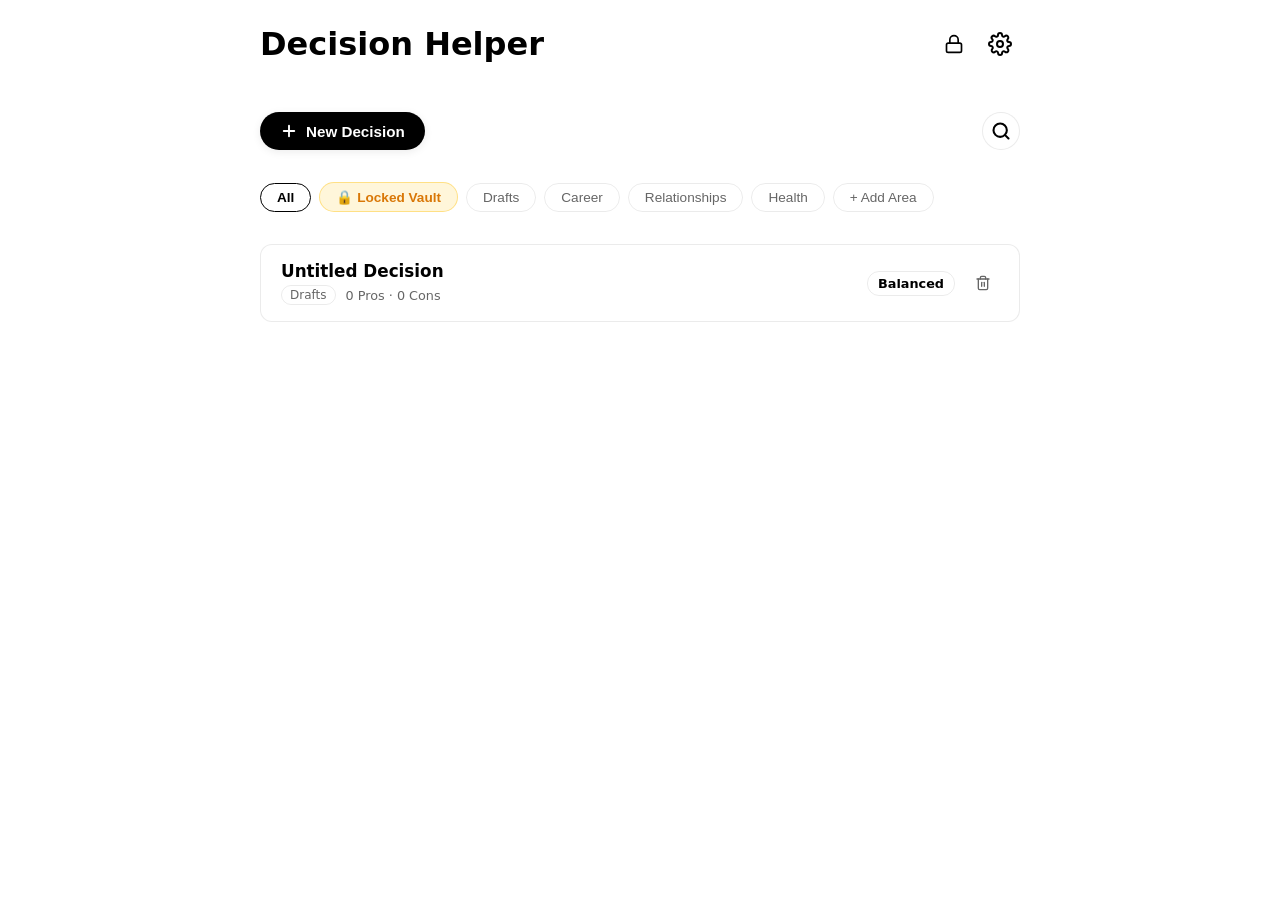
==== DecisionHelper.html @ e4e4cefa "Update Decision Helper: 15-Set Polish, Visual Score Bar & Export Modal" ====
<!DOCTYPE html>
<html lang="en">
<head>
    <meta charset="UTF-8">
    <meta name="viewport" content="width=device-width, initial-scale=1.0">
    <title>Pros & Cons Decision Helper</title>
    <link rel="icon" type="image/png" href="app_icon.png">
    <!-- Cache buster on CSS -->
    <style>
/* Simple, Pure Minimalist Design - Black on White */

* {
    margin: 0;
    padding: 0;
    box-sizing: border-box;
    outline: none;
}

.hidden, #splitColumns.hidden, .split-columns.hidden, [hidden] {
    display: none !important;
}

/* Theme configurations using CSS custom properties */
body.clean-white {
    --bg-color: #ffffff;
    --text-color: #000000;
    --border-color: rgba(0, 0, 0, 0.08);
    --input-bg: #ffffff;
    --item-bg: #ffffff;
    --subtle-text: #666666;
    --dot-active: #4caf50;
    --menu-bg: rgba(255, 255, 255, 0.75);
    --toast-bg: #000000;
    --toast-text: #ffffff;
    --help-bg: #ffffff;
    --btn-hover: #f5f5f5;
    --adv-bg: rgba(46, 125, 50, 0.06);
    --adv-border: rgba(46, 125, 50, 0.22);
    --adv-title: #1b5e20;
    --dis-bg: rgba(198, 40, 40, 0.06);
    --dis-border: rgba(198, 40, 40, 0.22);
    --dis-title: #b71c1c;
}

body.zen-dark {
    --bg-color: #121212;
    --text-color: #e0e0e0;
    --border-color: rgba(255, 255, 255, 0.08);
    --input-bg: #121212;
    --item-bg: #1e1e1e;
    --subtle-text: #888888;
    --dot-active: #81c784;
    --menu-bg: rgba(18, 18, 18, 0.75);
    --toast-bg: #ffffff;
    --toast-text: #000000;
    --help-bg: #1e1e1e;
    --btn-hover: #2d2d2d;
    --adv-bg: rgba(46, 125, 50, 0.14);
    --adv-border: rgba(129, 199, 132, 0.3);
    --adv-title: #81c784;
    --dis-bg: rgba(198, 40, 40, 0.14);
    --dis-border: rgba(229, 115, 115, 0.3);
    --dis-title: #e57373;
}

body.warm-sepia {
    --bg-color: #fdf6e3;
    --text-color: #586e75;
    --border-color: rgba(88, 110, 117, 0.12);
    --input-bg: #fdf6e3;
    --item-bg: #fffbf2;
    --subtle-text: #93a1a1;
    --dot-active: #859900;
    --menu-bg: rgba(253, 246, 227, 0.75);
    --toast-bg: #586e75;
    --toast-text: #fdf6e3;
    --help-bg: #eee8d5;
    --btn-hover: #eee8d5;
    --adv-bg: rgba(133, 153, 0, 0.1);
    --adv-border: rgba(133, 153, 0, 0.3);
    --adv-title: #859900;
    --dis-bg: rgba(220, 50, 47, 0.1);
    --dis-border: rgba(220, 50, 47, 0.3);
    --dis-title: #dc322f;
}

body {
    background-color: var(--bg-color);
    color: var(--text-color);
    font-family: system-ui, -apple-system, BlinkMacSystemFont, "Segoe UI", Roboto, sans-serif;
    min-height: 100vh;
    display: flex;
    flex-direction: column;
    transition: background-color 0.3s ease, color 0.3s ease;
}

.app-layout {
    flex: 1;
    display: flex;
    flex-direction: column;
}

.main-content {
    flex: 1;
    display: flex;
    flex-direction: column;
    padding: 60px 20px 40px 20px;
    max-width: 1200px;
    width: 100%;
    margin: 0 auto;
}

.workspace {
    flex: 1;
    display: flex;
    flex-direction: column;
    gap: 40px;
}

/* Topic Area Container */
.topic-container {
    width: 100%;
    display: flex;
    justify-content: center;
    position: relative;
}

/* Dynamic centered textarea that shrinks and wraps without horizontal clipping */
#topicInput {
    width: 100%;
    max-width: 90%;
    background-color: transparent;
    border: none;
    color: var(--text-color);
    font-size: 2.2rem;
    font-weight: 600;
    text-align: center; /* starts in middle, expands both sides */
    padding: 12px 48px;
    margin-top: 48px;
    letter-spacing: -0.02em;
    resize: none;
    overflow-x: hidden; /* prevents horizontal clipping */
    overflow-y: hidden; /* height auto-grows */
    display: block;
    margin: 0 auto;
    min-height: 50px;
    font-family: inherit;
    line-height: 1.3;
    word-break: break-word; /* wraps long words */
    overflow-wrap: break-word;
    white-space: pre-wrap;
    transition: font-size 0.1s ease, height 0.1s ease;
}

#topicInput::placeholder {
    color: #cccccc;
}

/* Split Columns Grid */
.split-columns {
    display: grid;
    grid-template-columns: 1fr 1fr;
    gap: 60px;
    position: relative;
    flex: 1;
}

/* Center Solid Divider Line */
.center-divider {
    position: absolute;
    top: 0;
    bottom: 0;
    left: 50%;
    width: 1px;
    background-color: #000000;
    transform: translateX(-50%);
    pointer-events: none;
}

/* Columns */
.column {
    display: flex;
    flex-direction: column;
    gap: 20px;
}

.column-header {
    padding-bottom: 12px;
    display: flex;
    justify-content: center; /* Center the headings in the middle */
    align-items: center;
    width: 100%;
}

.column-header h2 {
    font-size: 1.4rem;
    font-weight: 600;
    color: var(--text-color);
    text-align: center;
}

/* Lists */
.items-list {
    list-style: none;
    display: flex;
    flex-direction: column;
    gap: 12px;
    flex: 1;
    min-height: 250px;
}

/* Individual List Item Row (Simple and Plain) */
.item-row {
    display: flex;
    align-items: flex-start;
    gap: 8px;
    background-color: transparent;
    border: none;
    position: relative;
}

.item-row::before {
    content: '';
    position: absolute;
    left: -12px;
    top: 4px;
    bottom: 4px;
    width: 2px;
    background-color: var(--text-color);
    opacity: 0;
    transition: opacity 0.2s ease;
}

.item-row:focus-within::before {
    opacity: 0.35;
}

.item-number {
    font-size: 1rem;
    font-weight: 500;
    color: var(--text-color);
    min-width: 32px;
    padding: 2px 6px 2px 2px;
    text-align: right;
    user-select: none;
    cursor: pointer;
    transition: color 0.15s ease;
}

.item-number:hover {
    color: #f44336; /* clear indication of destructive action */
}

/* Styled text fields in row - No borders, no outlines, no lights */
.item-input {
    flex: 1;
    background: transparent;
    border: none;
    outline: none;
    color: var(--text-color);
    font-family: inherit;
    font-size: 1rem;
    line-height: 1.5;
    resize: none;
    height: auto;
    min-height: 24px;
    padding: 2px 0;
    overflow-y: hidden;
}

.item-input::placeholder {
    color: #cccccc;
}


/* Menu Dropdown Container */
.menu-container {
    position: fixed;
    top: 12px;
    left: 16px;
    z-index: 1000;
    display: flex;
    flex-direction: row;
    gap: 8px;
}

.menu-btn {
    background: transparent;
    border: none;
    color: var(--text-color);
    cursor: pointer;
    padding: 8px;
    display: flex;
    align-items: center;
    justify-content: center;
    transition: transform 0.15s ease;
}

.menu-btn:hover {
    transform: scale(1.1);
}

/* Dropdown styling - Glassmorphic floating words panel */
.menu-dropdown {
    position: absolute;
    top: 48px;
    left: 8px;
    background: rgba(255, 255, 255, 0.7);
    backdrop-filter: blur(12px);
    -webkit-backdrop-filter: blur(12px);
    border: 1px solid rgba(255, 255, 255, 0.3);
    box-shadow: 0 8px 32px 0 rgba(0, 0, 0, 0.05);
    border-radius: 12px;
    padding: 16px;
    display: flex;
    flex-direction: column;
    align-items: flex-start;
    z-index: 1001;
    width: 240px;
}

.menu-dropdown.hidden {
    display: none;
}

/* Areas List */
.areas-list {
    list-style: none;
    display: flex;
    flex-direction: column;
    align-items: flex-start;
    gap: 12px;
    width: 100%;
}

/* Area Group Item (wraps the Area row and its sub-menu) */
.area-group-item {
    display: flex;
    flex-direction: column;
    align-items: flex-start;
    width: 100%;
}

/* Area Item Row (flex with tight gap, trash bin immediately beside text) */
.area-item-row {
    display: flex;
    align-items: center;
    justify-content: flex-start;
    gap: 6px; /* tight gap: trash bin sits next to text label */
    cursor: pointer;
    width: fit-content;
    padding: 4px 0;
    color: #000000;
    transition: font-weight 0.1s ease;
}

.area-item-row:hover {
    font-weight: 600;
}

/* Forces area name to stay on a single line with ellipsis if too long */
.area-name {
    font-size: 1.25rem; /* Larger font size */
    font-weight: 500;
    white-space: nowrap;
    overflow: hidden;
    text-overflow: ellipsis;
    max-width: 180px;
    text-align: left;
    user-select: none;
}

.area-group-item.active-category .area-name {
    font-weight: 700;
}

/* Flyout Submenu (Accordion-style nesting directly below its Area row) */
.area-group-item .sub-menu {
    max-height: 0;
    overflow: hidden;
    list-style: none;
    padding-left: 16px; /* indent to nest neatly directly underneath */
    padding-right: 0;
    margin-top: 0;
    margin-bottom: 0;
    display: flex;
    flex-direction: column;
    align-items: flex-start;
    gap: 6px;
    width: 100%;
    background: transparent; /* No container block */
    border: none;
    box-shadow: none;
    transition: max-height 0.35s cubic-bezier(0.16, 1, 0.3, 1), margin 0.35s ease;
}

/* Expanded gracefully directly below row if it is the expanded category */
.area-group-item.expanded .sub-menu {
    max-height: 500px;
    margin-top: 4px;
    margin-bottom: 4px;
}

/* Sub-menu Decision Items (Floating link) */
.decision-item {
    display: flex;
    align-items: center;
    justify-content: space-between;
    gap: 8px;
    font-size: 1.15rem; /* Larger font size */
    font-weight: 400;
    color: #555555; /* Dark grey for decisions */
    cursor: pointer;
    width: 100%;
    box-sizing: border-box;
    align-self: stretch;
    padding: 4px 0;
    transition: color 0.2s ease;
}

.decision-item:hover, .decision-item.active {
    color: #000000;
}

/* Forces decision name to stay on a single line with ellipsis if too long */
.decision-item-text {
    white-space: nowrap;
    overflow: hidden;
    text-overflow: ellipsis;
    flex-grow: 1;
    max-width: calc(100% - 28px); /* Leave room for trash can icon */
    text-align: left;
    user-select: none;
}

.decision-item.active .decision-item-text {
    font-weight: 600;
}

/* Delete Buttons (Trashcan Icon - Dimmed until hovered) */
.delete-area-btn, .delete-decision-btn {
    background: transparent;
    border: none;
    color: #888888; /* Darker gray trashcan */
    cursor: pointer;
    display: flex;
    align-items: center;
    justify-content: center;
    padding: 2px;
    transition: color 0.15s ease, transform 0.15s ease;
}

.delete-area-btn:hover, .delete-decision-btn:hover {
    color: #000000 !important;
    transform: scale(1.15);
}

/* "+ New Decision" Link directly inside the sub-menu layout */
.add-decision-link {
    background: transparent;
    border: none;
    color: #555555; /* Darker gray link */
    cursor: pointer;
    font-family: inherit;
    font-size: 1rem; /* Larger font size */
    text-align: left;
    text-decoration: underline;
    padding: 6px 0;
    width: fit-content;
    align-self: flex-start;
    transition: color 0.2s ease;
}

.add-decision-link:hover {
    color: #000000;
}

/* Add Area Button Link style at the bottom of the list */
.add-area-item {
    display: flex;
    flex-direction: column;
    align-items: flex-start;
    width: 100%;
}

.add-area-link {
    background: transparent;
    border: none;
    font-family: inherit;
    font-size: 1.2rem; /* Larger font size */
    font-weight: 500;
    color: #000000; /* Darker button */
    cursor: pointer;
    padding: 6px 0;
    transition: color 0.2s ease;
}

.add-area-link:hover {
    text-decoration: underline;
}

/* Inline Add Area Input */
.new-area-input {
    background: transparent;
    border: none;
    border-bottom: 1.5px solid #000000;
    font-family: inherit;
    font-size: 1.2rem; /* Larger font size */
    color: #000000;
    width: 180px;
    text-align: left;
    padding: 4px 0;
    animation: floatInUp 0.2s ease forwards;
}

.new-area-input.hidden {
    display: none;
}

/* Click Away Overlay */
.menu-overlay {
    position: fixed;
    top: 0;
    left: 0;
    width: 100vw;
    height: 100vh;
    z-index: 950;
    display: none;
    background: transparent; /* Invisible overlay */
}

.menu-overlay.active {
    display: block;
}

/* Staggered Waterfall Animations */
@keyframes floatInUp {
    from {
        opacity: 0;
        transform: translateY(10px);
    }
    to {
        opacity: 1;
        transform: translateY(0);
    }
}

/* Bottom Action Links */
.footer-actions {
    display: flex;
    justify-content: center;
    align-items: center;
    gap: 16px;
    padding: 16px 24px;
    border-top: 1px solid var(--border-color);
    background-color: var(--bg-color);
    position: relative;
}

.footer-icon-btn {
    background: transparent;
    border: none;
    color: var(--subtle-text);
    cursor: pointer;
    display: flex;
    align-items: center;
    justify-content: center;
    width: 36px;
    height: 36px;
    border-radius: 50%;
    transition: all 0.2s ease;
    outline: none;
}

.footer-icon-btn:hover {
    background-color: var(--btn-hover);
    color: var(--text-color);
    transform: scale(1.08);
}

.footer-icon-btn:active {
    transform: scale(0.95);
}

.footer-icon-btn svg {
    stroke: currentColor;
}

/* Footer Share Dropdown Options */
.footer-share-dropdown {
    position: absolute;
    background: var(--help-bg);
    backdrop-filter: blur(12px);
    -webkit-backdrop-filter: blur(12px);
    border: 1px solid var(--border-color);
    border-radius: 8px;
    box-shadow: 0 4px 16px rgba(0, 0, 0, 0.15);
    display: flex;
    flex-direction: column;
    padding: 6px 0;
    z-index: 1005;
    width: 150px;
}

.footer-share-dropdown.hidden {
    display: none;
}

.share-dropdown-opt {
    background: transparent;
    border: none;
    text-align: left;
    padding: 8px 12px;
    font-family: inherit;
    font-size: 0.85rem;
    color: var(--text-color);
    cursor: pointer;
    transition: background-color 0.15s ease;
    width: 100%;
    box-sizing: border-box;
    display: flex;
    align-items: center;
    gap: 8px;
}

.share-dropdown-opt:hover {
    background-color: var(--btn-hover);
}

.share-dropdown-opt svg {
    stroke: var(--text-color);
}

/* Inline Move to Area Input */
.move-area-input {
    background: transparent;
    border: none;
    border-bottom: 1.5px solid #000000;
    font-family: inherit;
    font-size: 0.85rem;
    color: #000000;
    width: 150px;
    padding: 2px 0;
    margin: 0 8px;
}

/* Save Thought Bubble (floating speech balloon) */
.save-bubble {
    position: fixed;
    top: 12px;
    right: 16px;
    background-color: #ffffff;
    border: 1px solid #000000;
    border-radius: 20px;
    z-index: 1002;
    display: flex;
    flex-direction: column;
    align-items: center;
    box-shadow: 0 4px 16px rgba(0, 0, 0, 0.06);
    animation: popBubble 0.25s cubic-bezier(0.175, 0.885, 0.32, 1.15) forwards;
}

.save-bubble.hidden {
    display: none;
}

@keyframes popBubble {
    from {
        opacity: 0;
        transform: scale(0.8);
    }
    to {
        opacity: 1;
        transform: scale(1);
    }
}

.save-bubble-btn {
    background: transparent;
    border: none;
    font-family: inherit;
    font-size: 0.95rem;
    font-weight: 600;
    color: #000000;
    cursor: pointer;
    padding: 6px 16px;
    border-radius: 20px;
}

.save-bubble-btn:hover {
    background-color: #f5f5f5;
}

/* Bubble Dropdown Category Selector list */
.save-bubble-dropdown {
    display: flex;
    flex-direction: column;
    gap: 6px;
    padding: 8px 12px;
    border-top: 1px solid #f0f0f0;
    width: 100%;
    min-width: 155px;
    align-items: flex-end;
}

.save-bubble-dropdown.hidden {
    display: none;
}

.bubble-target-btn {
    background: transparent;
    border: none;
    font-family: inherit;
    font-size: 0.9rem;
    font-weight: 500;
    color: #555555;
    cursor: pointer;
    padding: 3px 0;
    transition: color 0.15s ease;
    text-align: right;
    width: 100%;
    white-space: nowrap;
    overflow: hidden;
    text-overflow: ellipsis;
}

.bubble-target-btn:hover {
    color: #000000;
    font-weight: 600;
}

.bubble-new-area-input {
    background: transparent;
    border: none;
    border-bottom: 1px solid #000000;
    font-family: inherit;
    font-size: 0.9rem;
    color: #000000;
    width: 125px;
    text-align: right;
    padding: 2px 0;
}

.bubble-new-area-input.hidden {
    display: none;
}

/* Toast Notification */
.toast {
    position: fixed;
    bottom: 30px;
    right: 30px;
    background-color: #000000;
    color: #ffffff;
    padding: 10px 20px;
    border-radius: 6px;
    font-size: 0.85rem;
    font-weight: 500;
    box-shadow: 0 4px 12px rgba(0, 0, 0, 0.15);
    z-index: 1000;
    opacity: 1;
    transform: translateY(0);
    transition: opacity 0.2s, transform 0.2s;
}

.toast.hidden {
    opacity: 0;
    transform: translateY(15px);
    pointer-events: none;
}

/* Responsive Design */
@media (max-width: 768px) {
    .split-columns {
        grid-template-columns: 1fr;
        gap: 40px;
    }
    
    .center-divider {
        display: none;
    }
    
    #topicInput {
        font-size: 1.8rem;
    }
    
    .menu-dropdown {
        right: 16px;
    }
    
    .area-group-item .sub-menu {
        padding-right: 12px;
    }
}



/* Net Balance Score styling */
.net-balance-score {
    margin-top: -10px;
    font-size: 0.9rem;
    font-weight: 500;
    color: #555555;
    text-align: center;
    background-color: #f5f5f5;
    padding: 6px 16px;
    border-radius: 20px;
    width: fit-content;
    margin-left: auto;
    margin-right: auto;
    transition: all 0.3s ease;
    user-select: none;
    letter-spacing: -0.01em;
}

.net-balance-score.positive {
    color: #2e7d32;
    background-color: #e8f5e9;
}

.net-balance-score.negative {
    color: #c62828;
    background-color: #ffebee;
}

.net-balance-score.balanced {
    color: #000000;
    background-color: #f0f0f0;
}

/* Focus Dimming Mode: dim the inactive column during typing */
.split-columns:has(.column-advantages:focus-within) .column-disadvantages {
    opacity: 0.35;
}

.split-columns:has(.column-disadvantages:focus-within) .column-advantages {
    opacity: 0.35;
}

.column {
    transition: opacity 0.25s ease;
}

/* Sleek minimalist scrollbar styles */
::-webkit-scrollbar {
    width: 6px;
    height: 6px;
}
::-webkit-scrollbar-track {
    background: transparent;
}
::-webkit-scrollbar-thumb {
    background: rgba(0, 0, 0, 0.15);
    border-radius: 3px;
}
::-webkit-scrollbar-thumb:hover {
    background: rgba(0, 0, 0, 0.3);
}

/* Keyboard Shortcuts Modal */
.help-modal {
    position: fixed;
    top: 0;
    left: 0;
    width: 100vw;
    height: 100vh;
    background-color: rgba(0, 0, 0, 0.25);
    display: flex;
    align-items: center;
    justify-content: center;
    z-index: 2000;
    transition: opacity 0.25s ease;
}

body.zen-dark .help-modal {
    background-color: rgba(0, 0, 0, 0.5);
}

body.warm-sepia .help-modal {
    background-color: rgba(0, 0, 0, 0.2);
}

.help-modal.hidden {
    display: none;
}

.help-content.help-content {
    background-color: var(--help-bg);
    border: 1px solid var(--border-color);
    border-radius: 16px;
    padding: 32px;
    max-width: 500px;
    width: 90%;
    box-shadow: 0 16px 48px rgba(0, 0, 0, 0.08);
    position: relative;
    animation: floatInUp 0.3s cubic-bezier(0.16, 1, 0.3, 1) forwards;
}

.help-content h3 {
    font-size: 1.35rem;
    margin-bottom: 24px;
    font-weight: 600;
    text-align: center;
    color: var(--text-color);
    letter-spacing: -0.01em;
}

.close-help-btn {
    position: absolute;
    top: 20px;
    right: 20px;
    font-size: 1.8rem;
    line-height: 1;
    border: none;
    background: transparent;
    cursor: pointer;
    color: var(--subtle-text);
    transition: color 0.15s ease;
}

.close-help-btn:hover {
    color: var(--text-color);
}

.shortcut-list {
    list-style: none;
    display: flex;
    flex-direction: column;
    gap: 14px;
}

.shortcut-list li {
    display: flex;
    justify-content: space-between;
    align-items: center;
    font-size: 0.95rem;
    color: var(--text-color);
}

.key {
    background-color: var(--btn-hover);
    border: 1px solid var(--border-color);
    border-radius: 6px;
    padding: 3px 8px;
    font-family: system-ui, sans-serif;
    font-size: 0.8rem;
    font-weight: 600;
    color: var(--text-color);
    margin-left: 4px;
    box-shadow: 0 1px 1px rgba(0, 0, 0, 0.05);
}

/* Proportional Balance Gauge styling */


/* Theme toggler hover rules */
.theme-cycle-btn {
    border-radius: 50%;
    width: 44px;
    height: 44px;
    display: flex;
    align-items: center;
    justify-content: center;
    transition: background-color 0.2s ease;
}

.theme-cycle-btn:hover {
    background-color: var(--btn-hover);
    color: var(--text-color);
}

.theme-cycle-btn svg {
    stroke: var(--text-color);
}

/* Empty State helpers inside columns (Zen design) */
.items-list:empty::after,
.items-list:not(:has(li))::after {
    content: "No points listed yet.\aPress Enter or double-click here to write one.";
    white-space: pre-wrap;
    display: flex;
    align-items: center;
    justify-content: center;
    text-align: center;
    font-size: 0.85rem;
    line-height: 1.6;
    color: var(--subtle-text);
    opacity: 0.45;
    padding: 30px 15px;
    border: 1px dashed var(--border-color);
    border-radius: 12px;
    margin-top: 10px;
    pointer-events: none;
    transition: opacity 0.2s ease;
}

/* Sidebar Drawer search styles */


/* Autosave visual dot indicator */
.autosave-indicator {
    position: fixed;
    top: 20px;
    right: 80px;
    font-size: 0.72rem;
    font-weight: 600;
    text-transform: uppercase;
    letter-spacing: 0.05em;
    color: var(--subtle-text);
    opacity: 0;
    pointer-events: none;
    transition: opacity 0.3s ease;
    display: flex;
    align-items: center;
    gap: 4px;
}

.autosave-indicator.show {
    opacity: 1;
}

.autosave-indicator::before {
    content: "✓";
    color: #4caf50;
    font-weight: bold;
}

/* Clickable net balance triggers */
.net-balance-score {
    cursor: pointer;
    transition: all 0.2s ease;
}

.net-balance-score:hover {
    transform: translateY(-1px);
    box-shadow: 0 4px 12px rgba(0, 0, 0, 0.05);
}

/* Analytics modal styles */
.analytics-content {
    max-width: 600px;
}

.analytics-metrics-grid {
    display: grid;
    grid-template-columns: 1fr 1fr 1fr;
    gap: 16px;
    margin-top: 16px;
    margin-bottom: 24px;
}

.metric-card {
    background-color: var(--btn-hover);
    border: 1px solid var(--border-color);
    border-radius: 12px;
    padding: 16px;
    text-align: center;
    display: flex;
    flex-direction: column;
    gap: 4px;
}

.metric-val {
    font-size: 1.6rem;
    font-weight: 700;
    color: var(--text-color);
}

.metric-lbl {
    font-size: 0.7rem;
    text-transform: uppercase;
    letter-spacing: 0.05em;
    color: var(--subtle-text);
}

.analytics-section {
    margin-top: 24px;
    display: flex;
    flex-direction: column;
    gap: 10px;
}

.analytics-section h4 {
    font-size: 0.9rem;
    text-transform: uppercase;
    letter-spacing: 0.05em;
    color: var(--subtle-text);
    font-weight: 600;
    border-bottom: 1px solid var(--border-color);
    padding-bottom: 6px;
    margin-top: 0;
}

.recommendation-text {
    font-size: 0.95rem;
    line-height: 1.6;
    color: var(--text-color);
    background-color: var(--btn-hover);
    padding: 14px 18px;
    border-radius: 8px;
    border-left: 4px solid var(--dot-active);
    margin: 0;
}

.critical-factors-list {
    list-style: none;
    display: flex;
    flex-direction: column;
    gap: 8px;
    padding: 0;
    margin: 0;
}

.critical-factors-list li {
    display: flex;
    align-items: center;
    gap: 10px;
    font-size: 0.9rem;
    color: var(--text-color);
    padding: 8px 12px;
    background-color: var(--btn-hover);
    border-radius: 6px;
}

.critical-factors-list li .badge-cf {
    font-size: 0.72rem;
    font-weight: 700;
    padding: 2px 6px;
    border-radius: 4px;
    flex-shrink: 0;
    text-transform: uppercase;
}

.critical-factors-list li.pro-cf .badge-cf {
    background-color: rgba(76, 175, 80, 0.15);
    color: #4caf50;
    border: 1px solid rgba(76, 175, 80, 0.25);
}

.critical-factors-list li.con-cf .badge-cf {
    background-color: rgba(244, 67, 54, 0.15);
    color: #f44336;
    border: 1px solid rgba(244, 67, 54, 0.25);
}

/* Category inline rename input styling */
.rename-area-input {
    flex: 1;
    background-color: var(--input-bg);
    border: 1px solid var(--text-color);
    border-radius: 4px;
    padding: 2px 6px;
    color: var(--text-color);
    font-size: 0.9rem;
    font-weight: 500;
    outline: none;
    font-family: inherit;
    width: 100%;
    margin-right: 8px;
}

/* Sidebar sort bar styles - borderless and flat text (Stage 9) */
.drawer-sort-bar {
    display: flex;
    justify-content: space-between;
    align-items: center;
    gap: 8px;
    padding: 0 16px 12px 16px;
    width: 100%;
    border-bottom: 1px solid var(--border-color);
    margin-bottom: 8px;
    box-sizing: border-box;
    position: relative;
}

/* Rounded Circle Sort Button */
.drawer-sort-circle-btn {
    background: var(--input-bg);
    border: 1px solid var(--border-color);
    border-radius: 50%;
    width: 32px;
    height: 32px;
    display: flex;
    align-items: center;
    justify-content: center;
    cursor: pointer;
    color: var(--text-color);
    transition: all 0.2s ease;
    flex-shrink: 0;
    box-shadow: 0 2px 6px rgba(0, 0, 0, 0.05);
}

.drawer-sort-circle-btn:hover {
    background: var(--btn-hover);
    transform: scale(1.08);
}

.drawer-sort-circle-btn:active {
    transform: scale(0.95);
}

/* Floating Sort Dropdown Menu */
.drawer-sort-dropdown {
    position: absolute;
    top: 40px;
    right: 16px;
    background: var(--help-bg);
    backdrop-filter: blur(12px);
    -webkit-backdrop-filter: blur(12px);
    border: 1px solid var(--border-color);
    border-radius: 8px;
    box-shadow: 0 4px 16px rgba(0, 0, 0, 0.15);
    display: flex;
    flex-direction: column;
    padding: 6px 0;
    z-index: 1005;
    width: 180px;
}

.drawer-sort-dropdown.hidden {
    display: none;
}

.sort-opt-btn {
    background: transparent;
    border: none;
    text-align: left;
    padding: 8px 16px;
    font-family: inherit;
    font-size: 0.85rem;
    color: var(--text-color);
    cursor: pointer;
    transition: background-color 0.15s ease;
    width: 100%;
    box-sizing: border-box;
}

.sort-opt-btn:hover {
    background-color: var(--btn-hover);
}

.sort-opt-btn.active {
    font-weight: 600;
    background-color: var(--border-color);
    color: var(--text-color);
}

.drawer-search-wrapper {
    display: flex;
    align-items: center;
    position: relative;
    gap: 6px;
}

.drawer-search-input {
    background: transparent;
    border: none;
    border-bottom: 1px solid transparent;
    padding: 2px 4px;
    color: var(--text-color);
    font-size: 0.8rem;
    outline: none;
    transition: all 0.2s ease;
    width: 0;
    opacity: 0;
    pointer-events: none;
    font-family: inherit;
}

.drawer-search-input.expanded {
    width: 90px;
    opacity: 1;
    pointer-events: auto;
    border-bottom-color: var(--border-color);
}

.sort-options-wrapper {
    display: flex;
    align-items: center;
    gap: 6px;
}

.sort-action-btn {
    background: transparent;
    border: none;
    padding: 0;
    margin: 0;
    color: var(--subtle-text);
    font-size: 0.78rem;
    font-weight: 500;
    cursor: pointer;
    transition: color 0.15s ease;
    outline: none;
    font-family: inherit;
}

.sort-action-btn:hover {
    color: var(--text-color);
    background: transparent;
}

.sort-action-btn.active {
    color: var(--text-color);
    font-weight: bold;
    background: transparent;
    border: none;
    text-decoration: underline;
}

/* Zen Focus Mode hides clutter */
body.focus-mode .menu-container,
body.focus-mode #syncStatus,
body.focus-mode #autosaveIndicator,
body.focus-mode #netBalanceScore,
body.focus-mode #balanceGaugeContainer,
body.focus-mode .footer-actions {
    display: none !important;
}

body.focus-mode .main-content {
    padding-top: 30px;
    padding-bottom: 20px;
}

/* Custom outliner context menu styles */
.custom-context-menu {
    position: fixed;
    z-index: 10000;
    background-color: var(--help-bg);
    border: 1px solid var(--border-color);
    box-shadow: 0 8px 32px rgba(0, 0, 0, 0.1);
    border-radius: 8px;
    padding: 6px 0;
    min-width: 170px;
    transition: opacity 0.1s ease;
}

.context-menu-list,
.context-submenu-list {
    list-style: none;
    padding: 0;
    margin: 0;
    display: flex;
    flex-direction: column;
}

.context-menu-item {
    font-size: 0.85rem;
    padding: 8px 16px;
    color: var(--text-color);
    cursor: pointer;
    transition: background-color 0.15s ease;
    text-align: left;
}

.context-menu-item:hover {
    background-color: var(--btn-hover);
}

.context-menu-separator {
    height: 1px;
    background-color: var(--border-color);
    margin: 6px 0;
}

/* Submenu parent positioning */
.context-menu-submenu-parent {
    position: relative;
    font-size: 0.85rem;
    padding: 8px 16px;
    color: var(--text-color);
    cursor: pointer;
    display: flex;
    justify-content: space-between;
    align-items: center;
}

.context-menu-submenu-parent::after {
    content: "›";
    font-weight: 600;
    margin-left: 8px;
}

.context-menu-submenu-parent:hover {
    background-color: var(--btn-hover);
}

.context-submenu-list {
    position: absolute;
    left: 100%;
    top: 0;
    background-color: var(--help-bg);
    border: 1px solid var(--border-color);
    box-shadow: 0 8px 32px rgba(0, 0, 0, 0.1);
    border-radius: 8px;
    padding: 6px 0;
    min-width: 140px;
    display: none;
}

.context-menu-submenu-parent:hover .context-submenu-list {
    display: flex;
}

/* ==========================================================================
   Settings Panel (⛮ Modal) Styles
   ========================================================================== */
.settings-dropdown {
    position: fixed !important;
    top: 60px !important;
    right: 16px !important;
    left: auto !important;
    z-index: 9999 !important;
    background: var(--help-bg);
    backdrop-filter: blur(16px);
    -webkit-backdrop-filter: blur(16px);
    border: 1px solid var(--border-color);
    box-shadow: 0 12px 40px rgba(0, 0, 0, 0.15);
    border-radius: 16px;
    padding: 20px;
    display: flex;
    flex-direction: column;
    gap: 16px;
    width: 290px;
    max-width: calc(100vw - 32px);
    box-sizing: border-box;
}

.settings-dropdown.hidden {
    display: none !important;
}

.settings-section {
    border-bottom: 1px solid var(--border-color);
    padding-bottom: 12px;
}

.settings-section:last-child {
    border-bottom: none;
    padding-bottom: 0;
}

.settings-divider {
    border: none;
    border-top: 1px solid var(--border-color);
    margin: 8px 0;
}

.settings-update-section {
    display: flex;
    flex-direction: column;
    gap: 8px;
}

.update-option-row {
    display: flex;
    justify-content: space-between;
    align-items: center;
    width: 100%;
}

.update-label-title {
    font-size: 0.85rem;
    font-weight: 500;
    color: var(--text-color);
}

.settings-section h3 {
    font-size: 0.9rem;
    font-weight: 600;
    color: var(--text-color);
    margin-top: 0;
    margin-bottom: 8px;
    text-transform: uppercase;
    letter-spacing: 0.05em;
}

.settings-options-row {
    display: flex;
    gap: 8px;
    width: 100%;
}

.settings-btn-action {
    flex: 1;
    background: var(--input-bg);
    border: 1px solid var(--border-color);
    border-radius: 6px;
    color: var(--text-color);
    cursor: pointer;
    font-family: inherit;
    font-size: 0.85rem;
    font-weight: 500;
    padding: 6px 12px;
    text-align: center;
    transition: all 0.2s ease;
}

.settings-btn-action:hover {
    background: var(--btn-hover);
}

.settings-btn-action.active {
    background: var(--text-color);
    color: var(--bg-color);
    border-color: var(--text-color);
}

/* Switch / Toggle Option styles */
.toggle-option {
    display: flex;
    justify-content: space-between;
    align-items: center;
    gap: 12px;
    margin-top: 10px;
    margin-bottom: 12px;
}

.switch-label {
    display: flex;
    flex-direction: column;
    flex: 1;
}

.toggle-title {
    font-size: 0.85rem;
    font-weight: 600;
    color: var(--text-color);
}

.toggle-desc {
    font-size: 0.72rem;
    color: var(--subtle-text);
    line-height: 1.3;
    margin-top: 2px;
}

/* Modern Sliding Switch */
.switch {
    position: relative;
    display: inline-block;
    width: 42px;
    height: 22px;
    flex-shrink: 0;
}

.switch input {
    opacity: 0;
    width: 0;
    height: 0;
}

.slider {
    position: absolute;
    cursor: pointer;
    top: 0;
    left: 0;
    right: 0;
    bottom: 0;
    background-color: var(--border-color);
    transition: .3s;
    border-radius: 22px;
}

.slider::before {
    position: absolute;
    content: "";
    height: 16px;
    width: 16px;
    left: 3px;
    bottom: 3px;
    background-color: var(--bg-color);
    transition: .3s;
    border-radius: 50%;
}

input:checked + .slider {
    background-color: var(--accent-color, #000000);
}

input:checked + .slider::before {
    transform: translateX(20px);
}

/* ==========================================================================
   Mobile Segmented Tab Slider Navigation
   ========================================================================== */
.mobile-tabs-container {
    display: none; /* hidden on desktop */
    width: 90%;
    margin: 8px auto 16px auto;
    background: var(--input-bg);
    border: 1px solid var(--border-color);
    border-radius: 24px; /* Capsule roundness! */
    padding: 3px;
    box-sizing: border-box;
    align-items: center;
}

.mobile-tab-btn {
    flex: 1;
    background: transparent;
    border: none;
    font-family: inherit;
    font-size: 0.88rem; /* Fit text nicely */
    font-weight: 500;
    color: var(--subtle-text);
    padding: 8px 4px;
    cursor: pointer;
    border-radius: 20px; /* Capsule roundness! */
    transition: all 0.2s ease;
    text-align: center;
    white-space: nowrap;
    overflow: hidden;
    text-overflow: ellipsis;
}

.mobile-tab-btn.active {
    background: var(--bg-color);
    color: var(--text-color);
    box-shadow: 0 2px 8px rgba(0, 0, 0, 0.08);
    font-weight: 600;
}

.mobile-tab-btn-compare {
    background: transparent;
    border: none;
    padding: 4px;
    cursor: pointer;
    color: var(--subtle-text);
    display: flex;
    align-items: center;
    justify-content: center;
    border-radius: 50%;
    transition: all 0.2s ease;
    width: 28px;
    height: 28px;
    flex-shrink: 0;
    margin: 0; /* Minimal gap */
}

.mobile-tab-btn-compare:hover {
    background: var(--btn-hover);
    color: var(--text-color);
}

.mobile-tab-btn-compare.active {
    background: var(--text-color);
    color: var(--bg-color) !important;
    box-shadow: 0 2px 8px rgba(0, 0, 0, 0.15);
}

/* ==========================================================================
   Advanced Feature UI Indicators
   ========================================================================== */

/* Time Horizon Filter bar */
.horizon-filter-row {
    display: flex;
    justify-content: center;
    align-items: center;
    gap: 8px;
    width: 90%;
    margin: 0 auto 12px auto;
    padding: 6px 12px;
    background: var(--input-bg);
    border: 1px solid var(--border-color);
    border-radius: 6px;
    font-size: 0.85rem;
    color: var(--text-color);
    box-sizing: border-box;
}

.horizon-filter-row.hidden {
    display: none !important;
}

.horizon-filter-select {
    background: var(--bg-color);
    color: var(--text-color);
    border: 1px solid var(--border-color);
    border-radius: 4px;
    padding: 3px 8px;
    font-family: inherit;
    font-size: 0.82rem;
    outline: none;
}

/* ST/LT Horizon Tag Toggle inside Row Item */
.horizon-tag-btn {
    background: var(--input-bg);
    border: 1px solid var(--border-color);
    border-radius: 4px;
    color: var(--subtle-text);
    font-size: 0.72rem;
    font-weight: 600;
    cursor: pointer;
    padding: 2px 6px;
    font-family: inherit;
    transition: all 0.15s ease;
    margin-left: 6px;
}

.horizon-tag-btn:hover {
    background: var(--btn-hover);
}

.horizon-tag-btn.short {
    background: rgba(220, 245, 220, 0.5);
    border-color: rgba(100, 200, 100, 0.4);
    color: green;
}

.horizon-tag-btn.long {
    background: rgba(220, 235, 255, 0.5);
    border-color: rgba(100, 150, 255, 0.4);
    color: blue;
}

body.dark-mode .horizon-tag-btn.short {
    background: rgba(30, 80, 30, 0.3);
    border-color: rgba(100, 200, 100, 0.3);
    color: #88ff88;
}

body.dark-mode .horizon-tag-btn.long {
    background: rgba(30, 50, 90, 0.3);
    border-color: rgba(100, 150, 255, 0.3);
    color: #88bbff;
}

/* Probability weight badges and popup sliders */
.prob-container {
    position: relative;
    display: inline-flex;
    align-items: center;
    margin-left: 6px;
}

.prob-badge {
    background: var(--input-bg);
    border: 1px solid var(--border-color);
    border-radius: 4px;
    color: var(--text-color);
    font-size: 0.72rem;
    font-weight: 600;
    cursor: pointer;
    padding: 2px 4px;
    user-select: none;
    transition: background-color 0.15s ease;
}

.prob-badge:hover {
    background: var(--btn-hover);
}

.prob-slider-popup {
    position: absolute;
    bottom: calc(100% + 8px);
    left: 50%;
    transform: translateX(-50%);
    background: var(--help-bg);
    border: 1px solid var(--border-color);
    box-shadow: 0 4px 16px rgba(0, 0, 0, 0.1);
    border-radius: 6px;
    padding: 8px 12px;
    display: flex;
    flex-direction: column;
    align-items: center;
    gap: 4px;
    z-index: 150;
    width: 120px;
}

.prob-slider-popup.hidden {
    display: none;
}

.prob-range-input {
    width: 100%;
    cursor: pointer;
    accent-color: var(--text-color);
}

/* Prudential algebra cancellation button and strikethrough states */
.neutralize-btn {
    background: transparent;
    border: none;
    color: var(--border-color);
    cursor: pointer;
    padding: 2px;
    display: flex;
    align-items: center;
    justify-content: center;
    transition: color 0.15s ease;
}

.neutralize-btn:hover {
    color: var(--subtle-text);
}

.neutralize-btn.active {
    color: #ff5555;
}

.item-row.cancelled {
    opacity: 0.45;
}

.item-row.cancelled .item-text {
    text-decoration: line-through;
}

/* ==========================================================================
   Responsive Mobile View Adjustments (Accordion & Tabs)
   ========================================================================== */
@media (max-width: 600px) {
    .menu-container {
        top: 10px;
        left: 12px;
    }
    
    .settings-dropdown {
        top: 44px;
        left: 4px;
        width: 270px;
        padding: 16px;
    }

    .menu-dropdown {
        top: 44px;
        left: 4px;
        right: auto;
        width: 240px;
        z-index: 1002;
    }
    
    #topicInput {
        margin-top: 56px;
        font-size: 1.8rem;
    }

    /* Sticky Mobile segmented tabs controller alignment */
    .mobile-tabs-container {
        display: flex;
        position: sticky;
        top: 48px; /* Sticks just below the menu buttons */
        z-index: 999;
        background: var(--bg-color); /* Opaque theme background hides scrolled outliner text */
        width: 92%;
        margin: 8px auto 16px auto;
        box-shadow: 0 4px 12px rgba(0, 0, 0, 0.05);
        border: 1px solid var(--border-color);
        border-radius: 24px;
        padding: 3px;
        box-sizing: border-box;
        align-items: center;
    }

    /* Mobile active column toggle logic */
    .split-columns {
        grid-template-columns: 1fr !important;
        gap: 20px !important;
    }

    .split-columns .center-divider {
        display: none !important;
    }

    /* Show colAdvantages / colDisadvantages depending on active state classes */
    #splitColumns.show-advantages .column-disadvantages {
        display: none !important;
    }

    #splitColumns.show-disadvantages .column-advantages {
        display: none !important;
    }
    
    #splitColumns.show-advantages .column-advantages {
        display: flex !important;
    }

    #splitColumns.show-disadvantages .column-disadvantages {
        display: flex !important;
    }

    /* Side-by-Side Mobile Compare Mode overrides */
    #splitColumns.compare-mode {
        display: grid !important;
        grid-template-columns: 1fr 1fr !important;
        gap: 12px !important;
    }

    #splitColumns.compare-mode .column-advantages,
    #splitColumns.compare-mode .column-disadvantages {
        display: flex !important;
        min-width: 0 !important;
        width: 100% !important;
    }

    #splitColumns.compare-mode .item-textarea {
        font-size: 0.85rem !important;
    }

    #splitColumns.compare-mode .column-header h2 {
        font-size: 1.05rem !important;
    }

    #splitColumns.compare-mode .weight-btn {
        width: 20px !important;
        height: 20px !important;
        font-size: 0.75rem !important;
    }

    #splitColumns.compare-mode .list-item-num {
        font-size: 0.8rem !important;
        margin-right: 4px !important;
    }
}

/* Custom Update Modal Styles */
.update-modal-content {
    max-width: 360px !important;
    text-align: center;
    display: flex;
    flex-direction: column;
    gap: 16px;
    align-items: center;
    padding: 28px 24px !important;
}

.update-icon-circle {
    width: 56px;
    height: 56px;
    border-radius: 50%;
    background: var(--border-color);
    display: flex;
    align-items: center;
    justify-content: center;
    color: var(--text-color);
}

.update-title {
    margin: 0;
    font-size: 1.25rem;
    font-weight: 700;
    color: var(--text-color);
    letter-spacing: -0.01em;
}

.update-metadata {
    display: flex;
    gap: 10px;
    justify-content: center;
    width: 100%;
}

.update-badge {
    font-size: 0.8rem;
    font-weight: 600;
    background: var(--input-bg);
    border: 1px solid var(--border-color);
    padding: 4px 10px;
    border-radius: 6px;
    color: var(--text-color);
    opacity: 0.9;
}

.update-notes-container {
    width: 100%;
    text-align: left;
    background: var(--input-bg);
    border: 1px solid var(--border-color);
    border-radius: 8px;
    padding: 12px;
    max-height: 120px;
    overflow-y: auto;
    box-sizing: border-box;
}

.update-notes-title {
    margin: 0 0 6px 0;
    font-size: 0.85rem;
    font-weight: 700;
    color: var(--text-color);
}

.update-notes-list {
    margin: 0;
    padding-left: 16px;
    font-size: 0.8rem;
    line-height: 1.4;
    color: var(--text-color);
    opacity: 0.85;
}

.update-notes-list li {
    margin-bottom: 4px;
}

.update-action-row {
    display: flex;
    gap: 12px;
    width: 100%;
    margin-top: 8px;
}

.remind-later-btn {
    flex: 1;
    border: 1px solid var(--border-color) !important;
    background: transparent !important;
    padding: 10px 16px !important;
    border-radius: 8px !important;
    font-weight: 600 !important;
    font-size: 0.9rem !important;
}

.update-now-btn {
    flex: 1;
    background: var(--text-color) !important;
    color: var(--bg-color) !important;
    border: none !important;
    padding: 10px 16px !important;
    border-radius: 8px !important;
    font-weight: 600 !important;
    font-size: 0.9rem !important;
}

/* AI Suggestions Wand Button */
.ai-suggest-btn {
    position: absolute;
    right: 12px;
    top: 50%;
    transform: translateY(-50%);
    background: transparent;
    border: none;
    cursor: pointer;
    color: var(--subtle-text);
    padding: 8px;
    border-radius: 50%;
    display: flex;
    align-items: center;
    justify-content: center;
    opacity: 0;
    pointer-events: none;
    transition: opacity 0.3s ease, color 0.3s ease, transform 0.3s ease, background-color 0.3s ease;
    z-index: 10;
}

.ai-suggest-btn.visible {
    opacity: 1;
    pointer-events: auto;
}

.ai-suggest-btn:hover {
    color: var(--dot-active);
    background-color: var(--btn-hover);
    transform: translateY(-50%) scale(1.1);
}

/* Loading / Spinner morph state */
.ai-suggest-btn.loading {
    animation: rotate 1s linear infinite;
    pointer-events: none;
    color: var(--dot-active);
}

@keyframes rotate {
    100% {
        transform: translateY(-50%) rotate(360deg);
    }
}

/* AI Suggestion Modal Content */
.ai-suggestion-content {
    max-width: 800px;
    width: 90%;
}

.modal-subtitle {
    font-size: 0.95rem;
    color: var(--subtle-text);
    margin-top: 4px;
    margin-bottom: 24px;
    text-align: left;
}

.ai-suggestions-grid {
    display: grid;
    grid-template-columns: 1fr 1fr;
    gap: 24px;
    margin-bottom: 24px;
    max-height: 50vh;
    overflow-y: auto;
    text-align: left;
}

.ai-column {
    display: flex;
    flex-direction: column;
    gap: 12px;
}

.ai-column h4 {
    font-size: 1.1rem;
    font-weight: 600;
    margin-bottom: 8px;
}

.ai-suggest-list {
    list-style: none;
    padding: 0;
    display: flex;
    flex-direction: column;
    gap: 8px;
}

.ai-suggest-item {
    padding: 10px 12px;
    border-radius: 8px;
    border: 1px solid var(--border-color);
    background-color: var(--input-bg);
    transition: all 0.2s ease;
    font-size: 0.95rem;
}

.ai-suggest-item:hover {
    background-color: var(--btn-hover);
    border-color: var(--subtle-text);
}

.ai-suggest-item.selected {
    border-color: var(--dot-active);
    background-color: rgba(76, 175, 80, 0.05);
}

body.zen-dark .ai-suggest-item.selected {
    background-color: rgba(129, 199, 132, 0.08);
}

body.warm-sepia .ai-suggest-item.selected {
    background-color: rgba(133, 153, 0, 0.08);
}

.modal-footer-row {
    display: flex;
    justify-content: flex-end;
    margin-top: 16px;
}

.ai-add-btn {
    background-color: var(--dot-active);
    color: var(--bg-color);
    font-weight: 600;
    border: none;
    padding: 10px 20px;
    border-radius: 20px;
    cursor: pointer;
    transition: filter 0.2s ease;
}

.ai-add-btn:hover {
    filter: brightness(0.9);
}

/* --- New AI Chat Sidebar and Password Lock Styles --- */

/* Floating Chat Action Button */
.floating-chat-btn {
    position: fixed;
    bottom: 24px;
    right: 24px;
    width: 44px;
    height: 44px;
    border-radius: 50%;
    background-color: transparent;
    color: var(--text-color);
    border: none;
    cursor: pointer;
    display: flex;
    align-items: center;
    justify-content: center;
    box-shadow: none;
    z-index: 998;
    opacity: 0.4;
    transition: transform 0.2s cubic-bezier(0.16, 1, 0.3, 1), opacity 0.2s ease, background-color 0.2s ease;
}

.floating-chat-btn:hover {
    transform: scale(1.1);
    opacity: 0.9;
    background-color: var(--hover-bg, rgba(0, 0, 0, 0.04));
}

.floating-chat-btn:active {
    transform: scale(0.95);
}

/* Specific theme overrides for floating chat btn */
body.zen-dark .floating-chat-btn {
    background-color: transparent;
    color: var(--text-color);
    box-shadow: none;
}
body.warm-sepia .floating-chat-btn {
    background-color: transparent;
    color: var(--text-color);
    box-shadow: none;
}

/* Slide-in Right-aligned AI Chat Panel */
.ai-chat-panel {
    position: fixed;
    top: 16px;
    right: 16px;
    bottom: 16px;
    height: calc(100vh - 32px);
    width: 380px;
    max-width: calc(100% - 32px);
    border-radius: 16px;
    border: 1px solid var(--border-color);
    background-color: #ffffff;
    box-shadow: 0 10px 40px rgba(0, 0, 0, 0.12);
    padding: 24px 20px;
    display: flex;
    flex-direction: column;
    z-index: 1005;
    box-sizing: border-box;
    transform: translateX(120%);
    transition: transform 0.4s cubic-bezier(0.16, 1, 0.3, 1), opacity 0.4s ease;
    opacity: 0;
    pointer-events: none;
}

.ai-chat-panel.open {
    transform: translateX(0);
    opacity: 1;
    pointer-events: auto;
}

body.zen-dark .ai-chat-panel {
    background-color: #1e1e1e;
}
body.warm-sepia .ai-chat-panel {
    background-color: #fdf6e3;
}

.ai-chat-header {
    display: flex;
    justify-content: space-between;
    align-items: center;
    margin-bottom: 16px;
    padding-bottom: 12px;
    border-bottom: 1px solid var(--border-color);
}

.ai-chat-header h4 {
    margin: 0;
    font-size: 1.15rem;
    font-weight: 600;
    color: var(--text-color);
}

.close-chat-panel-btn {
    background: transparent;
    border: none;
    font-size: 1.6rem;
    cursor: pointer;
    color: var(--subtle-text);
    transition: color 0.15s ease;
    line-height: 1;
}

.close-chat-panel-btn:hover {
    color: var(--text-color);
}

.ai-chat-messages {
    flex: 1;
    overflow-y: auto;
    padding-right: 8px;
    margin-bottom: 16px;
    display: flex;
    flex-direction: column;
    gap: 12px;
}

.ai-chat-bubble {
    padding: 12px 16px;
    border-radius: 14px;
    font-size: 0.95rem;
    line-height: 1.55;
    max-width: 85%;
    word-wrap: break-word;
    white-space: pre-wrap;
}

.ai-chat-bubble.ai {
    background-color: var(--hover-bg, #f5f5f7);
    color: var(--text-color);
    align-self: flex-start;
    border-top-left-radius: 2px;
    border: 1px solid var(--border-color);
}

.ai-chat-bubble.user {
    background-color: var(--accent-color, #0071e3);
    color: #ffffff;
    align-self: flex-end;
    border-top-right-radius: 2px;
}

.ai-chat-bubble.system {
    align-self: center;
    background: transparent;
    color: var(--subtle-text);
    font-size: 0.8rem;
    text-align: center;
}

.ai-chat-input-row {
    display: flex;
    align-items: flex-end;
    gap: 8px;
    border: 1px solid var(--border-color);
    border-radius: 12px;
    padding: 10px 14px;
    background-color: var(--card-bg, #ffffff);
}

#aiChatInput {
    flex: 1;
    border: none;
    outline: none;
    background: transparent;
    resize: none;
    font-family: inherit;
    font-size: 0.95rem;
    line-height: 1.4;
    color: var(--text-color);
    max-height: 120px;
    padding: 0;
}

.ai-chat-send-btn {
    background: transparent;
    border: none;
    color: var(--accent-color, #0071e3);
    cursor: pointer;
    padding: 4px;
    display: flex;
    align-items: center;
    justify-content: center;
    border-radius: 50%;
    transition: opacity 0.15s ease, background-color 0.15s ease;
}

.ai-chat-send-btn:hover {
    background-color: var(--hover-bg, #f5f5f7);
}

.ai-chat-send-btn:disabled {
    color: var(--subtle-text);
    cursor: not-allowed;
    opacity: 0.5;
}

.ai-discuss-btn {
    background-color: transparent;
    color: var(--accent-color, #0071e3);
    border: 1px solid var(--accent-color, #0071e3);
    font-weight: 500;
    padding: 10px 20px;
    border-radius: 20px;
    cursor: pointer;
    transition: all 0.2s ease;
}

.ai-discuss-btn:hover {
    background-color: var(--hover-bg, #f5f5f7);
}

body.zen-dark .ai-discuss-btn {
    color: var(--accent-color, #81c784);
    border-color: var(--accent-color, #81c784);
}
body.warm-sepia .ai-discuss-btn {
    color: var(--accent-color, #859900);
    border-color: var(--accent-color, #859900);
}

/* Workspace Lock Overlay */
.lock-workspace-overlay {
    display: flex;
    align-items: center;
    justify-content: center;
    width: 100%;
    min-height: 300px;
    padding: 40px 20px;
    background-color: var(--bg-color);
    animation: fadeIn 0.25s ease;
}

.lock-card {
    background-color: var(--card-bg, #ffffff);
    border: 1px solid var(--border-color);
    border-radius: 16px;
    padding: 32px;
    max-width: 420px;
    width: 100%;
    text-align: center;
    box-shadow: 0 10px 30px rgba(0, 0, 0, 0.04);
}

.lock-card-icon {
    color: var(--accent-color, #0071e3);
    margin-bottom: 20px;
    display: inline-flex;
    justify-content: center;
    align-items: center;
    padding: 16px;
    background-color: var(--hover-bg, #f5f5f7);
    border-radius: 50%;
}

.lock-card h3 {
    font-size: 1.25rem;
    font-weight: 600;
    margin-bottom: 8px;
    color: var(--text-color);
}

.lock-card p {
    font-size: 0.9rem;
    color: var(--subtle-text);
    margin-bottom: 24px;
    line-height: 1.5;
}

.lock-card-input-row {
    display: flex;
    gap: 10px;
    margin-bottom: 12px;
}

.lock-card-input-row input {
    flex: 1;
    padding: 10px 14px;
    border-radius: 8px;
    border: 1px solid var(--border-color);
    font-size: 0.95rem;
    outline: none;
    background-color: var(--bg-color);
    color: var(--text-color);
    transition: border-color 0.15s ease;
}

.lock-card-input-row input:focus {
    border-color: var(--accent-color, #0071e3);
}

.unlock-error-msg {
    color: #e02424;
    font-size: 0.85rem;
    margin-top: 8px;
}

/* Custom Password Modal */
.password-modal-content {
    max-width: 400px !important;
}

.password-input-group {
    display: flex;
    flex-direction: column;
    gap: 12px;
    margin-bottom: 16px;
    width: 100%;
}

.password-field-input {
    padding: 10px 14px;
    border-radius: 8px;
    border: 1px solid var(--border-color);
    font-size: 0.95rem;
    outline: none;
    background-color: var(--bg-color);
    color: var(--text-color);
    width: 100%;
    box-sizing: border-box;
}

.password-field-input:focus {
    border-color: var(--accent-color, #0071e3);
}

.password-error-msg {
    color: #e02424;
    font-size: 0.85rem;
    margin-bottom: 16px;
    text-align: left;
    width: 100%;
}

/* Sidebar Lock Icon Indicator */
.area-lock-icon {
    color: var(--subtle-text);
    margin-right: 8px;
    display: inline-flex;
    align-items: center;
    justify-content: center;
    cursor: pointer;
    opacity: 0.4;
    transition: opacity 0.15s ease, color 0.15s ease;
}

.area-lock-icon:hover {
    opacity: 1;
    color: var(--accent-color, #0071e3);
}

.decision-item {
    position: relative;
    padding-right: 64px !important; /* Make room for lock and trash can */
}

.decision-item .area-lock-icon {
    position: absolute;
    right: 36px;
    top: 50%;
    transform: translateY(-50%);
    opacity: 0;
}

.decision-item:hover .area-lock-icon {
    opacity: 0.6;
}

.decision-item .area-lock-icon:hover {
    opacity: 1;
}

.decision-item.locked-dec-item .area-lock-icon {
    opacity: 0.9 !important;
    color: var(--accent-color, #0071e3);
}

@media (max-width: 600px) {
    .ai-chat-panel {
        top: 0;
        right: 0;
        bottom: 0;
        height: 100vh;
        width: 100%;
        border-left: none;
        border-radius: 0;
        transform: translateX(100%);
    }
    .floating-chat-btn {
        bottom: 16px;
        right: 16px;
        width: 44px;
        height: 44px;
    }
    .footer-actions {
        position: fixed !important;
        bottom: 0;
        left: 0;
        width: 100%;
        z-index: 998;
        box-shadow: 0 -4px 16px rgba(0, 0, 0, 0.08);
        transition: transform 0.3s cubic-bezier(0.16, 1, 0.3, 1), opacity 0.3s ease;
    }
    .footer-actions.footer-hidden {
        transform: translateY(100%) !important;
        opacity: 0 !important;
        pointer-events: none !important;
    }
    body {
        padding-bottom: 80px !important;
    }
}

/* Full-Page Home Screen Minimalist Styling */
.full-page-home {
    min-height: 100vh;
    background-color: var(--bg-color);
    color: var(--text-color);
    display: flex;
    flex-direction: column;
    width: 100%;
    max-width: 800px;
    margin: 0 auto;
    padding: 24px 20px 60px 20px;
    transition: opacity 0.2s ease;
}

.full-page-home.hidden, .app-layout.hidden {
    display: none !important;
}

.home-header {
    display: flex;
    align-items: center;
    justify-content: space-between;
    padding-bottom: 24px;
    margin-bottom: 24px;
    position: relative;
}

.home-header-actions {
    position: relative;
    display: flex;
    align-items: center;
    gap: 8px;
}

.home-action-row {
    display: flex;
    align-items: center;
    justify-content: space-between;
    gap: 12px;
    width: 100%;
    margin-bottom: 16px;
}

.new-decision-btn {
    background-color: var(--text-color);
    color: var(--bg-color);
    border: none;
    border-radius: 20px;
    padding: 10px 20px;
    font-size: 0.95rem;
    font-weight: 600;
    cursor: pointer;
    display: inline-flex;
    align-items: center;
    gap: 8px;
    transition: opacity 0.2s ease, transform 0.1s ease;
    box-shadow: 0 2px 8px rgba(0, 0, 0, 0.08);
}

.new-decision-btn:hover {
    opacity: 0.88;
}

.new-decision-btn:active {
    transform: scale(0.98);
}

.search-toggle-btn {
    background: var(--input-bg);
    border: 1px solid var(--border-color);
    color: var(--text-color);
    cursor: pointer;
    display: flex;
    align-items: center;
    justify-content: center;
    width: 38px;
    height: 38px;
    border-radius: 50%;
    flex-shrink: 0;
    transition: all 0.2s ease;
}

.search-toggle-btn:hover {
    background-color: var(--btn-hover);
    transform: scale(1.05);
}

.home-search-row {
    max-height: 0;
    opacity: 0;
    overflow: hidden;
    margin: 0;
    transition: max-height 0.35s cubic-bezier(0.16, 1, 0.3, 1),
                opacity 0.3s ease,
                margin 0.35s cubic-bezier(0.16, 1, 0.3, 1);
    width: 100%;
}

.home-search-row.expanded {
    max-height: 60px;
    opacity: 1;
    margin-top: 8px;
    margin-bottom: 16px;
}

.home-search-inner {
    display: flex;
    align-items: center;
    gap: 10px;
    padding: 8px 16px;
    border: 1px solid var(--border-color);
    border-radius: 20px;
    background-color: var(--input-bg);
    width: 100%;
    box-sizing: border-box;
    color: var(--subtle-text);
    transition: border-color 0.2s ease;
}

.home-search-inner:focus-within {
    border-color: var(--text-color);
    color: var(--text-color);
}

.home-search-input {
    border: none;
    background: transparent;
    color: var(--text-color);
    font-size: 0.88rem;
    width: 100%;
    outline: none;
    font-family: inherit;
    padding: 0 4px;
}

.search-close-btn {
    background: transparent;
    border: none;
    color: var(--subtle-text);
    font-size: 1.2rem;
    cursor: pointer;
    padding: 0 6px;
    line-height: 1;
}

.search-close-btn:hover {
    color: var(--text-color);
}

.home-categories-bar {
    display: flex;
    align-items: center;
    gap: 8px;
    overflow-x: auto;
    padding: 4px 0 8px 0;
    margin-top: 12px;
    margin-bottom: 24px;
    -webkit-overflow-scrolling: touch;
    scrollbar-width: none;
}

.home-categories-bar::-webkit-scrollbar {
    display: none;
}

.category-pill {
    padding: 6px 16px;
    border-radius: 18px;
    font-size: 0.85rem;
    font-weight: 500;
    color: var(--subtle-text);
    border: 1px solid var(--border-color);
    background: transparent;
    cursor: pointer;
    white-space: nowrap;
    transition: all 0.2s ease;
}

.category-pill:hover {
    color: var(--text-color);
    background-color: var(--btn-hover);
}

.category-pill.active {
    color: var(--text-color);
    border-color: var(--text-color);
    font-weight: 600;
}

.home-decisions-section {
    width: 100%;
}

.home-decisions-list {
    display: flex;
    flex-direction: column;
    gap: 12px;
}

.home-decision-card {
    display: flex;
    align-items: center;
    justify-content: space-between;
    padding: 16px 20px;
    border: 1px solid var(--border-color);
    border-radius: 12px;
    cursor: pointer;
    background-color: var(--input-bg);
    transition: all 0.15s ease;
}

.home-decision-card:hover {
    background-color: var(--btn-hover);
    border-color: var(--text-color);
}

.card-main-info {
    display: flex;
    flex-direction: column;
    gap: 4px;
}

.card-title {
    font-size: 1.05rem;
    font-weight: 600;
    color: var(--text-color);
}

.card-meta {
    display: flex;
    align-items: center;
    gap: 10px;
    font-size: 0.8rem;
    color: var(--subtle-text);
}

.card-area-badge {
    padding: 2px 8px;
    border-radius: 10px;
    border: 1px solid var(--border-color);
    font-size: 0.75rem;
}

.card-right-info {
    display: flex;
    align-items: center;
    gap: 12px;
}

.card-score-pill {
    font-size: 0.8rem;
    font-weight: 600;
    padding: 4px 10px;
    border-radius: 12px;
    border: 1px solid var(--border-color);
}

.card-delete-btn {
    background: transparent;
    border: none;
    color: var(--subtle-text);
    cursor: pointer;
    padding: 8px;
    border-radius: 50%;
    display: flex;
    align-items: center;
    justify-content: center;
    transition: all 0.2s ease;
}

.card-delete-btn:hover {
    color: #e53935;
    background-color: rgba(229, 57, 53, 0.1);
    transform: scale(1.1);
}

.empty-decisions-msg {
    text-align: center;
    padding: 40px 20px;
    color: var(--subtle-text);
    font-size: 0.95rem;
}

.workspace-header {
    position: fixed;
    top: 16px;
    left: 20px;
    z-index: 1000;
    display: flex;
    align-items: center;
}

.workspace-area-back-btn {
    background: var(--input-bg);
    border: 1px solid var(--border-color);
    border-radius: 20px;
    padding: 6px 14px;
    font-size: 0.88rem;
    font-weight: 600;
    color: var(--text-color);
    cursor: pointer;
    display: inline-flex;
    align-items: center;
    gap: 6px;
    transition: all 0.2s ease;
    box-shadow: 0 2px 8px rgba(0, 0, 0, 0.05);
    font-family: inherit;
}

.workspace-area-back-btn:hover {
    background-color: var(--btn-hover);
    transform: translateX(-2px);
}

/* Floating Category Context Menu (WhatsApp Style Options) */
.category-context-menu {
    position: absolute;
    z-index: 3000;
    background: var(--help-bg);
    backdrop-filter: blur(16px);
    -webkit-backdrop-filter: blur(16px);
    border: 1px solid var(--border-color);
    border-radius: 12px;
    box-shadow: 0 10px 30px rgba(0, 0, 0, 0.15);
    width: 190px;
    padding: 6px 0;
    display: flex;
    flex-direction: column;
}

.category-context-menu.hidden {
    display: none !important;
}

.context-item-btn {
    background: transparent;
    border: none;
    padding: 10px 16px;
    font-family: inherit;
    font-size: 0.9rem;
    font-weight: 500;
    color: var(--text-color);
    cursor: pointer;
    display: flex;
    align-items: center;
    gap: 10px;
    width: 100%;
    text-align: left;
    transition: background-color 0.15s ease;
}

.context-item-btn:hover {
    background-color: var(--btn-hover);
}

.context-item-btn.text-danger {
    color: #e53935;
}

.context-divider {
    height: 1px;
    background-color: var(--border-color);
    margin: 4px 0;
}

/* Reorder Lists Bottom Sheet / Modal (Matching Screenshot #1) */
.reorder-modal-overlay {
    position: fixed;
    inset: 0;
    background: rgba(0, 0, 0, 0.45);
    backdrop-filter: blur(8px);
    -webkit-backdrop-filter: blur(8px);
    z-index: 4000;
    display: flex;
    align-items: flex-end;
    justify-content: center;
    animation: fadeInModal 0.2s ease;
}

.reorder-modal-overlay.hidden {
    display: none !important;
}

@keyframes fadeInModal {
    from { opacity: 0; }
    to { opacity: 1; }
}

.reorder-modal-card {
    background: var(--bg-color);
    color: var(--text-color);
    width: 100%;
    max-width: 520px;
    border-radius: 24px 24px 0 0;
    padding: 24px 24px 40px 24px;
    max-height: 85vh;
    overflow-y: auto;
    box-shadow: 0 -10px 40px rgba(0, 0, 0, 0.2);
    box-sizing: border-box;
}

.reorder-modal-header {
    display: flex;
    align-items: center;
    justify-content: space-between;
    padding-bottom: 20px;
    border-bottom: 1px solid var(--border-color);
    margin-bottom: 20px;
}

.reorder-modal-title {
    font-size: 1.25rem;
    font-weight: 600;
    margin: 0;
    color: var(--text-color);
}

.reorder-icon-btn {
    background: transparent;
    border: none;
    font-size: 1.5rem;
    color: var(--text-color);
    cursor: pointer;
    padding: 4px 8px;
    border-radius: 50%;
    display: flex;
    align-items: center;
    justify-content: center;
    transition: background-color 0.15s ease;
}

.reorder-icon-btn.check-btn {
    color: #4caf50;
    font-weight: bold;
    font-size: 1.3rem;
}

.reorder-icon-btn:hover {
    background-color: var(--btn-hover);
}

.reorder-section-label {
    font-size: 0.85rem;
    font-weight: 600;
    color: var(--subtle-text);
    margin-bottom: 12px;
}

.reorder-lists-ul, .reorder-presets-ul {
    list-style: none;
    padding: 0;
    margin: 0;
    display: flex;
    flex-direction: column;
    gap: 8px;
}

.reorder-list-item {
    display: flex;
    align-items: center;
    justify-content: space-between;
    padding: 12px 16px;
    border-radius: 12px;
    background: var(--input-bg);
    border: 1px solid var(--border-color);
    transition: background-color 0.15s ease;
}

.reorder-item-left {
    display: flex;
    align-items: center;
    gap: 10px;
}

.reorder-item-title {
    font-size: 0.95rem;
    font-weight: 500;
    color: var(--text-color);
}

.reorder-item-actions {
    display: flex;
    align-items: center;
    gap: 12px;
}

.reorder-item-btn {
    background: transparent;
    border: none;
    color: var(--subtle-text);
    cursor: pointer;
    padding: 4px;
    display: flex;
    align-items: center;
    justify-content: center;
    border-radius: 4px;
    transition: color 0.15s ease;
}

.reorder-item-btn:hover {
    color: var(--text-color);
}

.reorder-item-btn.delete-btn:hover {
    color: #e53935;
}

.preset-add-btn {
    background-color: #dcf8c6;
    color: #075e54;
    border: none;
    border-radius: 16px;
    padding: 6px 16px;
    font-weight: 600;
    font-size: 0.85rem;
    cursor: pointer;
    transition: transform 0.15s ease, opacity 0.15s ease;
}

.preset-add-btn:hover {
    opacity: 0.9;
    transform: scale(1.03);
}

/* Edit Area Modal Custom Styles */
.edit-area-section {
    display: flex;
    flex-direction: column;
    gap: 10px;
    margin-bottom: 24px;
}

.edit-area-label {
    font-size: 0.85rem;
    font-weight: 600;
    color: var(--subtle-text);
}

.edit-area-name-row {
    display: flex;
    align-items: center;
    gap: 10px;
}

.edit-area-emoji-input {
    width: 50px;
    height: 44px;
    text-align: center;
    font-size: 1.3rem;
    border-radius: 12px;
    border: 1px solid var(--border-color);
    background: var(--input-bg);
    color: var(--text-color);
    outline: none;
}

.edit-area-name-input {
    flex: 1;
    height: 44px;
    padding: 0 14px;
    font-size: 0.95rem;
    font-weight: 500;
    border-radius: 12px;
    border: 1px solid var(--border-color);
    background: var(--input-bg);
    color: var(--text-color);
    outline: none;
    font-family: inherit;
}

.emoji-quick-row {
    display: flex;
    align-items: center;
    gap: 8px;
    overflow-x: auto;
    padding-top: 4px;
}

.emoji-preset-btn {
    background: var(--input-bg);
    border: 1px solid var(--border-color);
    border-radius: 10px;
    padding: 6px 10px;
    font-size: 1.1rem;
    cursor: pointer;
    transition: transform 0.15s ease, background-color 0.15s ease;
}

.emoji-preset-btn:hover {
    background-color: var(--btn-hover);
    transform: scale(1.1);
}

.edit-area-sort-row {
    display: flex;
    gap: 8px;
}

.area-sort-opt-btn {
    flex: 1;
    padding: 8px 12px;
    border-radius: 20px;
    border: 1px solid var(--border-color);
    background: var(--input-bg);
    color: var(--text-color);
    font-size: 0.85rem;
    font-weight: 500;
    cursor: pointer;
    font-family: inherit;
    transition: all 0.2s ease;
}

.area-sort-opt-btn.active {
    background: var(--text-color);
    color: var(--bg-color);
    border-color: var(--text-color);
    font-weight: 600;
}

.edit-area-decisions-list {
    display: flex;
    flex-direction: column;
    gap: 8px;
    max-height: 220px;
    overflow-y: auto;
}

.move-decision-checkbox-item {
    display: flex;
    align-items: center;
    gap: 12px;
    padding: 10px 14px;
    border-radius: 12px;
    border: 1px solid var(--border-color);
    background: var(--input-bg);
    font-size: 0.9rem;
    cursor: pointer;
}

.move-decision-checkbox-item input[type="checkbox"] {
    width: 18px;
    height: 18px;
    accent-color: var(--accent-color, #000);
    cursor: pointer;
}

.back-home-btn {
    display: flex;
    align-items: center;
    justify-content: center;
}

/* ==========================================================================
   Private Vault System Styles
   ========================================================================== */

/* Locked Vault Pill Badge */
.category-pill.locked-vault-pill {
    background: rgba(255, 193, 7, 0.15);
    border: 1px solid rgba(255, 193, 7, 0.4);
    color: #d97706;
    font-weight: 600;
}

.category-pill.locked-vault-pill.active {
    background: #d97706;
    color: #fff;
    border-color: #d97706;
}

/* Frosted Glass Masking for Locked Decision Cards */
.home-decision-card.locked-masked {
    position: relative;
    overflow: hidden;
    border: 1px dashed var(--border-color);
}

.home-decision-card.locked-masked .card-main-info,
.home-decision-card.locked-masked .card-score-pill {
    filter: blur(8px);
    user-select: none;
    pointer-events: none;
}

.card-privacy-overlay {
    position: absolute;
    inset: 0;
    display: flex;
    align-items: center;
    justify-content: center;
    gap: 8px;
    background: rgba(0, 0, 0, 0.05);
    backdrop-filter: blur(10px);
    -webkit-backdrop-filter: blur(10px);
    font-size: 0.9rem;
    font-weight: 600;
    color: var(--text-color);
    z-index: 10;
    cursor: pointer;
}

/* iOS Style PIN Keypad Modal */
.pin-keypad-card {
    background: var(--bg-color);
    color: var(--text-color);
    width: 100%;
    max-width: 350px;
    border-radius: 28px;
    padding: 32px 24px;
    display: flex;
    flex-direction: column;
    align-items: center;
    box-shadow: 0 16px 50px rgba(0, 0, 0, 0.25);
    box-sizing: border-box;
    animation: popModal 0.25s cubic-bezier(0.175, 0.885, 0.32, 1.275);
}

.pin-header {
    text-align: center;
    margin-bottom: 24px;
}

.pin-lock-icon {
    font-size: 2.2rem;
    margin-bottom: 8px;
}

.pin-title {
    font-size: 1.2rem;
    font-weight: 700;
    margin: 0 0 6px 0;
    color: var(--text-color);
}

.pin-subtitle {
    font-size: 0.82rem;
    color: var(--subtle-text);
    margin: 0;
}

.pin-dots-container {
    display: flex;
    gap: 16px;
    margin-bottom: 20px;
}

.pin-dot {
    width: 14px;
    height: 14px;
    border-radius: 50%;
    border: 2px solid var(--text-color);
    transition: background-color 0.15s ease, transform 0.15s ease;
}

.pin-dot.filled {
    background-color: var(--text-color);
    transform: scale(1.15);
}

.pin-error-msg {
    color: #e53935;
    font-size: 0.85rem;
    font-weight: 600;
    margin-bottom: 16px;
    animation: shakeError 0.3s ease;
}

@keyframes shakeError {
    0%, 100% { transform: translateX(0); }
    25% { transform: translateX(-6px); }
    75% { transform: translateX(6px); }
}

.pin-keyboard {
    display: grid;
    grid-template-columns: repeat(3, 1fr);
    gap: 16px 24px;
    width: 100%;
    justify-items: center;
}

.pin-key-btn {
    width: 64px;
    height: 64px;
    border-radius: 50%;
    border: 1px solid var(--border-color);
    background: var(--input-bg);
    color: var(--text-color);
    font-size: 1.4rem;
    font-weight: 600;
    cursor: pointer;
    display: flex;
    align-items: center;
    justify-content: center;
    transition: background-color 0.15s ease, transform 0.1s ease;
    font-family: inherit;
}

.pin-key-btn:active {
    background-color: var(--text-color);
    color: var(--bg-color);
    transform: scale(0.92);
}

}

.home-header {
    display: flex;
    align-items: center;
    justify-content: space-between;
    padding: 16px 24px;
    background: var(--bg-color);
    border-bottom: 1px solid var(--border-color);
    position: relative;
    z-index: 10;
}

}

/* Global Hidden Utility Rule */
.hidden {
    display: none !important;
}

/* App Layout & Workspace Section Styles */
.app-layout {
    display: flex;
    flex-direction: column;
    width: 100%;
    min-height: calc(100vh - 60px);
    background: var(--bg-color);
    color: var(--text-color);
}

.main-content {
    flex: 1;
    display: flex;
    flex-direction: column;
    width: 100%;
    max-width: 1200px;
    margin: 0 auto;
    padding: 24px;
    box-sizing: border-box;
}

.workspace {
    display: flex;
    flex-direction: column;
    gap: 20px;
    width: 100%;
}

.topic-container {
    position: relative;
    width: 100%;
    margin-bottom: 12px;
}

.topic-container textarea {
    width: 100%;
    font-size: 1.6rem;
    font-weight: 700;
    border: none;
    border-bottom: 2px solid var(--border-color);
    background: transparent;
    color: var(--text-color);
    padding: 8px 0;
    outline: none;
    resize: none;
    font-family: inherit;
    transition: border-color 0.2s ease;
}

.topic-container textarea:focus {
    border-bottom-color: var(--accent-color, #000);
}

.net-balance-score {
    font-size: 1.05rem;
    font-weight: 700;
    padding: 10px 16px;
    border-radius: 12px;
    background: var(--input-bg);
    border: 1px solid var(--border-color);
    display: inline-block;
    align-self: flex-start;
    margin-bottom: 12px;
}

.split-columns {
    display: grid;
    grid-template-columns: 1fr 1fr;
    gap: 32px;
    width: 100%;
    position: relative;
}

@media (max-width: 768px) {
    .split-columns {
        grid-template-columns: 1fr;
        gap: 24px;
    }
}

.column {
    display: flex;
    flex-direction: column;
    gap: 16px;
}

.column-header h2 {
    font-size: 1.25rem;
    font-weight: 700;
    margin: 0;
}

.column-advantages .column-header h2 {
    color: #2e7d32;
}

.column-disadvantages .column-header h2 {
    color: #c62828;
}

.items-list {
    list-style: none;
    padding: 0;
    margin: 0;
    display: flex;
    flex-direction: column;
    gap: 12px;
}

.item-row {
    display: flex;
    align-items: center;
    gap: 12px;
    padding: 8px 12px;
    border-radius: 12px;
    border: 1px solid var(--border-color);
    background: var(--input-bg);
    transition: border-color 0.2s ease, box-shadow 0.2s ease;
}

.item-row:focus-within {
    border-color: var(--accent-color, #000);
    box-shadow: 0 4px 12px rgba(0, 0, 0, 0.05);
}

.item-input {
    flex: 1;
    border: none;
    background: transparent;
    color: var(--text-color);
    font-size: 1rem;
    outline: none;
    font-family: inherit;
}

}

/* Enhanced High-Visibility Workspace Cards (Minimal, Clean & Premium) */
.column-advantages {
    background: var(--adv-bg);
    border: 1px solid var(--adv-border);
    border-radius: 18px;
    padding: 24px 20px;
    transition: all 0.2s ease;
}

.column-disadvantages {
    background: var(--dis-bg);
    border: 1px solid var(--dis-border);
    border-radius: 18px;
    padding: 24px 20px;
    transition: all 0.2s ease;
}

.column-advantages .column-header h2 {
    color: var(--adv-title);
}

.column-disadvantages .column-header h2 {
    color: var(--dis-title);
}

.item-row {
    display: flex;
    align-items: center;
    gap: 10px;
    padding: 12px 16px;
    border-radius: 12px;
    border: 1px solid var(--border-color);
    background: var(--item-bg);
    box-shadow: 0 2px 6px rgba(0, 0, 0, 0.03);
    transition: border-color 0.2s ease, box-shadow 0.2s ease;
}

.item-row:focus-within {
    border-color: var(--text-color);
    box-shadow: 0 4px 12px rgba(0, 0, 0, 0.06);
}

.item-number {
    font-size: 0.95rem;
    font-weight: 700;
    color: var(--text-color);
    min-width: 22px;
}

.item-input {
    flex: 1;
    border: none;
    background: transparent;
    color: var(--text-color, #111111);
    font-size: 0.98rem;
    font-weight: 500;
    outline: none;
    font-family: inherit;
    line-height: 1.4;
}

.item-input::placeholder {
    color: #aaaaaa;
    font-weight: 400;
    opacity: 0.85;
}

.topic-container textarea {
    width: 100%;
    font-size: 1.85rem;
    font-weight: 700;
    border: none;
    background: transparent;
    color: var(--text-color, #111111);
    padding: 12px 0;
    outline: none;
    resize: none;
    font-family: inherit;
    text-align: center;
}

.topic-container textarea::placeholder {
    color: var(--subtle-text, #a0a0a0);
    opacity: 0.75;
    font-weight: 600;
}

/* Drag & Drop Reordering Handles (Set 6) */
.item-drag-handle {
    cursor: grab;
    color: var(--subtle-text);
    opacity: 0.4;
    display: flex;
    align-items: center;
    padding: 2px;
    transition: opacity 0.15s ease;
}

.item-row:hover .item-drag-handle {
    opacity: 0.85;
}

.item-row.dragging {
    opacity: 0.4;
    border-style: dashed;
}

/* Visual Score Ratio Bar (Set 8) */
.score-bar-container {
    width: 100%;
    max-width: 600px;
    margin: 12px auto 24px auto;
    display: flex;
    flex-direction: column;
    gap: 6px;
}

.score-bar-labels {
    display: flex;
    justify-content: space-between;
    align-items: center;
    font-size: 0.82rem;
    font-weight: 600;
}

.score-label.pro {
    color: #2e7d32;
}

.score-label.con {
    color: #c62828;
}

.score-recommendation {
    font-weight: 700;
    color: var(--text-color);
}

.score-bar-track {
    height: 8px;
    border-radius: 4px;
    background: rgba(0, 0, 0, 0.08);
    display: flex;
    overflow: hidden;
}

.score-bar-fill.pro {
    background: #4caf50;
    transition: width 0.3s ease;
}

.score-bar-fill.con {
    background: #ef5350;
    transition: width 0.3s ease;
}

/* Export Modal Styles (Set 7) */
.export-modal-content {
    max-width: 480px;
    padding: 28px;
}

.export-modal-title {
    font-size: 1.35rem;
    font-weight: 700;
    margin-bottom: 4px;
    color: var(--text-color);
}

.export-grid-actions {
    display: grid;
    grid-template-columns: 1fr 1fr;
    gap: 12px;
    margin-top: 20px;
}

.export-card-btn {
    display: flex;
    flex-direction: column;
    align-items: center;
    justify-content: center;
    gap: 10px;
    padding: 18px 12px;
    border-radius: 14px;
    border: 1px solid var(--border-color);
    background: var(--btn-hover);
    color: var(--text-color);
    cursor: pointer;
    font-weight: 600;
    font-size: 0.9rem;
    transition: all 0.2s ease;
}

.export-card-btn:hover {
    transform: translateY(-2px);
    box-shadow: 0 6px 16px rgba(0, 0, 0, 0.08);
    border-color: var(--text-color);
}


</style>
</head>
<body class="clean-white">
    <div id="autosaveIndicator" class="autosave-indicator" title="All changes saved to disk">Saved</div>

    <!-- Full-Page Home Screen (Launch Screen) -->
    <div id="homePage" class="full-page-home">
        <header class="home-header">
            <div class="home-brand">
                <h1 class="home-title">Decision Helper</h1>
            </div>
            <div class="home-header-actions">
                <button id="panicLockBtn" class="menu-btn lock-btn" title="Panic Lock All Vaults (🔒)">
                    <svg width="20" height="20" viewBox="0 0 24 24" fill="none" stroke="currentColor" stroke-width="2" stroke-linecap="round" stroke-linejoin="round">
                        <rect x="3" y="11" width="18" height="11" rx="2" ry="2"></rect>
                        <path d="M7 11V7a5 5 0 0 1 10 0v4"></path>
                    </svg>
                </button>
                <button id="homeSettingsBtn" class="menu-btn settings-btn" title="Open Settings (⛮)">
                    <svg width="24" height="24" viewBox="0 0 24 24" fill="none" stroke="currentColor" stroke-width="2" stroke-linecap="round" stroke-linejoin="round">
                        <circle cx="12" cy="12" r="3"></circle>
                        <path d="M19.4 15a1.65 1.65 0 0 0 .33 1.82l.06.06a2 2 0 1 1-2.83 2.83l-.06-.06a1.65 1.65 0 0 0-1.82-.33 1.65 1.65 0 0 0-1 1.51V21a2 2 0 0 1-4 0v-.09A1.65 1.65 0 0 0 9 19.4a1.65 1.65 0 0 0-1.82.33l-.06.06a2 2 0 1 1-2.83-2.83l.06-.06a1.65 1.65 0 0 0 .33-1.82 1.65 1.65 0 0 0-1.51-1H3a2 2 0 0 1-0-4h.09A1.65 1.65 0 0 0 4.6 9a1.65 1.65 0 0 0-.33-1.82l-.06-.06a2 2 0 1 1 2.83-2.83l.06.06a1.65 1.65 0 0 0 1.82.33H9a1.65 1.65 0 0 0 1-1.51V3a2 2 0 0 1 4 0v.09a1.65 1.65 0 0 0 1 1.51 1.65 1.65 0 0 0 1.82-.33l.06-.06a2 2 0 1 1 2.83 2.83l-.06.06a1.65 1.65 0 0 0-.33 1.82V9a1.65 1.65 0 0 0 1.51 1H21a2 2 0 0 1 0 4h-.09a1.65 1.65 0 0 0-1.51 1z"></path>
                    </svg>
                </button>

                <!-- Settings Dropdown (Attached directly under Settings Button) -->
                <div id="settingsDropdown" class="settings-dropdown hidden">
                    <div class="settings-section">
                        <h3>Theme</h3>
                        <div class="settings-options-row">
                            <button id="themeLightBtn" class="settings-btn-action active" title="Light Theme">Light</button>
                            <button id="themeDarkBtn" class="settings-btn-action" title="Dark Theme">Dark</button>
                            <button id="themeSepiaBtn" class="settings-btn-action" title="Sepia Theme">Sepia</button>
                        </div>
                    </div>
                    
                    <div class="settings-section">
                        <h3>Advanced Tools</h3>
                        
                        <div class="toggle-option">
                            <label class="switch-label">
                                <span class="toggle-title">Show Balance Score</span>
                                <span class="toggle-desc">Show the weighted decision score badge on the workspace.</span>
                            </label>
                            <label class="switch">
                                <input type="checkbox" id="toggleBalanceScore" checked>
                                <span class="slider round"></span>
                            </label>
                        </div>
                        
                        <div class="toggle-option">
                            <label class="switch-label">
                                <span class="toggle-title">Prudential Algebra</span>
                                <span class="toggle-desc">Neutralize equivalent Pros & Cons by striking them out.</span>
                            </label>
                            <label class="switch">
                                <input type="checkbox" id="togglePrudential">
                                <span class="slider round"></span>
                            </label>
                        </div>
                        
                        <div class="toggle-option">
                            <label class="switch-label">
                                <span class="toggle-title">Time Horizons</span>
                                <span class="toggle-desc">Tag each point as Short-term (ST) or Long-term (LT).</span>
                            </label>
                            <label class="switch">
                                <input type="checkbox" id="toggleHorizons">
                                <span class="slider round"></span>
                            </label>
                        </div>
                        
                        <div class="toggle-option">
                            <label class="switch-label">
                                <span class="toggle-title">Probability Weights</span>
                                <span class="toggle-desc">Multiply points by certainty (0-100%) for realistic scores.</span>
                            </label>
                            <label class="switch">
                                <input type="checkbox" id="toggleProbability">
                                <span class="slider round"></span>
                            </label>
                        </div>
                        
                        <!-- App Self-Updates Section (Only visible inside Android App) -->
                        <div id="settingsUpdateSection" class="settings-update-section hidden">
                            <hr class="settings-divider">
                            <div class="update-option-row">
                                <span class="update-label-title">App Updates</span>
                                <button id="checkUpdatesBtn" class="settings-btn-action">Check Updates</button>
                            </div>
                        </div>
                    </div>
                </div>
            </div>
        </header>

        <div class="home-main-container">
            <!-- Top Primary Action Row -->
            <div class="home-action-row">
                <button id="newDecisionBtn" class="new-decision-btn">
                    <svg width="18" height="18" viewBox="0 0 24 24" fill="none" stroke="currentColor" stroke-width="2.5" stroke-linecap="round" stroke-linejoin="round">
                        <line x1="12" y1="5" x2="12" y2="19"></line>
                        <line x1="5" y1="12" x2="19" y2="12"></line>
                    </svg>
                    <span>New Decision</span>
                </button>

                <button id="homeSearchToggleBtn" class="search-toggle-btn" title="Search Decisions">
                    <svg width="20" height="20" viewBox="0 0 24 24" fill="none" stroke="currentColor" stroke-width="2.5" stroke-linecap="round" stroke-linejoin="round">
                        <circle cx="11" cy="11" r="8"></circle>
                        <line x1="21" y1="21" x2="16.65" y2="16.65"></line>
                    </svg>
                </button>
            </div>

            <!-- Smooth Expandable Search Row (Opens Under + New Decision) -->
            <div id="homeSearchRow" class="home-search-row collapsed">
                <div class="home-search-inner">
                    <svg width="16" height="16" viewBox="0 0 24 24" fill="none" stroke="currentColor" stroke-width="2.5" stroke-linecap="round" stroke-linejoin="round">
                        <circle cx="11" cy="11" r="8"></circle>
                        <line x1="21" y1="21" x2="16.65" y2="16.65"></line>
                    </svg>
                    <input type="text" id="homeSearchInput" class="home-search-input" placeholder="Search decisions..." autocomplete="off">
                    <button id="homeSearchCloseBtn" class="search-close-btn" title="Close Search">&times;</button>
                </div>
            </div>

            <!-- Categories Filter Pill Bar -->
            <div id="homeCategoriesBar" class="home-categories-bar">
                <!-- Dynamic category filter pills -->
            </div>

            <!-- Decisions List Container -->
            <div class="home-decisions-section">
                <div id="homeDecisionsList" class="home-decisions-list">
                    <!-- Dynamic decision items rendered here -->
                </div>
            </div>
        </div>
    </div>

    <!-- Workspace Area Navigation Header (Replaces the 3 buttons with ← Area Name) -->
    <div id="workspaceHeader" class="workspace-header hidden">
        <button id="workspaceAreaBackBtn" class="workspace-area-back-btn" title="Back to Home Screen">
            <svg width="20" height="20" viewBox="0 0 24 24" fill="none" stroke="currentColor" stroke-width="2.5" stroke-linecap="round" stroke-linejoin="round">
                <line x1="19" y1="12" x2="5" y2="12"></line>
                <polyline points="12 19 5 12 12 5"></polyline>
            </svg>
            <span id="workspaceAreaNameText">Career</span>
        </button>
    </div>

    <!-- Hidden legacy menu container for compatibility -->
    <div class="menu-container hidden">
        <button id="menuBtn" class="menu-btn hidden" title="Open Areas"></button>
        <button id="settingsBtn" class="menu-btn settings-btn hidden" title="Open Settings (⛮)"></button>
        <button id="backToHomeBtn" class="menu-btn back-home-btn hidden" title="Back to Decisions (Esc)"></button>
        <!-- Dropdown Menu (No containing box, pure floating text list) -->
        <div id="menuDropdown" class="menu-dropdown hidden">
            <div class="drawer-sort-bar">
                <div class="drawer-search-wrapper">
                    <button id="drawerSearchBtn" class="sort-action-btn" title="Search decisions">
                        <svg width="15" height="15" viewBox="0 0 24 24" fill="none" stroke="currentColor" stroke-width="2.5" stroke-linecap="round" stroke-linejoin="round">
                            <circle cx="11" cy="11" r="8"></circle>
                            <line x1="21" y1="21" x2="16.65" y2="16.65"></line>
                        </svg>
                    </button>
                    <input type="text" id="drawerSearchInput" class="drawer-search-input" placeholder="Search..." autocomplete="off">
                </div>
                <button id="drawerSortBtn" class="drawer-sort-circle-btn" title="Sort Decisions">
                    <svg width="16" height="16" viewBox="0 0 24 24" fill="none" stroke="currentColor" stroke-width="2.5" stroke-linecap="round" stroke-linejoin="round">
                        <line x1="6" y1="4" x2="6" y2="20"></line>
                        <polyline points="2 16 6 20 10 16"></polyline>
                        <line x1="13" y1="6" x2="21" y2="6"></line>
                        <line x1="13" y1="11" x2="19" y2="11"></line>
                        <line x1="13" y1="16" x2="17" y2="16"></line>
                    </svg>
                </button>
                <div id="drawerSortDropdown" class="drawer-sort-dropdown hidden">
                    <button class="sort-opt-btn" data-sort="alpha">A-Z (Alphabetical)</button>
                    <button class="sort-opt-btn" data-sort="date">Recent (Created Date)</button>
                    <button class="sort-opt-btn" data-sort="size">Size (Longest List First)</button>
                </div>
            </div>
            <ul id="areasList" class="areas-list">
                <!-- Dynamic Areas list (Career, Relationships, Health) + Add Area inline link -->
            </ul>
            <input type="file" id="importFileInput" class="hidden" accept=".json">
        </div>
    </div>

    <!-- Floating Category Context Menu (WhatsApp Style Options) -->
    <div id="categoryContextMenu" class="category-context-menu hidden">
        <button class="context-item-btn" id="categoryCtxEditBtn">
            <svg width="16" height="16" viewBox="0 0 24 24" fill="none" stroke="currentColor" stroke-width="2" stroke-linecap="round" stroke-linejoin="round">
                <path d="M17 3a2.828 2.828 0 1 1 4 4L7.5 20.5 2 22l1.5-5.5L17 3z"></path>
            </svg>
            <span>Edit / Rename</span>
        </button>
        <button class="context-item-btn text-danger" id="categoryCtxDeleteBtn">
            <svg width="16" height="16" viewBox="0 0 24 24" fill="none" stroke="currentColor" stroke-width="2" stroke-linecap="round" stroke-linejoin="round">
                <polyline points="3 6 5 6 21 6"></polyline>
                <path d="M19 6v14a2 2 0 0 1-2 2H7a2 2 0 0 1-2-2V6m3 0V4a2 2 0 0 1 2-2h4a2 2 0 0 1 2 2v2"></path>
            </svg>
            <span>Delete Area</span>
        </button>
        <div class="context-divider"></div>
        <button class="context-item-btn" id="categoryCtxReorderBtn">
            <svg width="16" height="16" viewBox="0 0 24 24" fill="none" stroke="currentColor" stroke-width="2" stroke-linecap="round" stroke-linejoin="round">
                <line x1="4" y1="9" x2="20" y2="9"></line>
                <line x1="4" y1="15" x2="20" y2="15"></line>
            </svg>
            <span>Reorder lists</span>
        </button>
        <button class="context-item-btn" id="categoryCtxLockBtn">
            <svg width="16" height="16" viewBox="0 0 24 24" fill="none" stroke="currentColor" stroke-width="2" stroke-linecap="round" stroke-linejoin="round">
                <rect x="3" y="11" width="18" height="11" rx="2" ry="2"></rect>
                <path d="M7 11V7a5 5 0 0 1 10 0v4"></path>
            </svg>
            <span id="categoryCtxLockText">Lock Area</span>
        </button>
    </div>

    <!-- Reorder Lists Bottom Sheet / Modal (Matching Screenshot #1) -->
    <div id="reorderListsModal" class="reorder-modal-overlay hidden">
        <div class="reorder-modal-card">
            <div class="reorder-modal-header">
                <button id="closeReorderModalBtn" class="reorder-icon-btn" title="Close">&times;</button>
                <h2 class="reorder-modal-title">Reorder lists</h2>
                <button id="saveReorderModalBtn" class="reorder-icon-btn check-btn" title="Done">&#10003;</button>
            </div>

            <div class="reorder-modal-body">
                <div class="reorder-section-label">Your lists</div>
                <ul id="reorderListsContainer" class="reorder-lists-ul">
                    <!-- Dynamic active categories list with drag handles and delete trashcans -->
                </ul>

                <div class="reorder-section-label" style="margin-top: 24px;">Available presets</div>
                <ul id="reorderPresetsContainer" class="reorder-presets-ul">
                    <!-- Preset categories with green 'Add' pill -->
                </ul>
            </div>
        </div>
    </div>

    <!-- Edit Area Full-Page Modal / Sheet -->
    <div id="editAreaModal" class="reorder-modal-overlay hidden">
        <div class="reorder-modal-card edit-area-card">
            <div class="reorder-modal-header">
                <button id="closeEditAreaModalBtn" class="reorder-icon-btn" title="Cancel">&times;</button>
                <h2 class="reorder-modal-title">Edit Area</h2>
                <button id="saveEditAreaModalBtn" class="reorder-icon-btn check-btn" title="Save Changes">&#10003;</button>
            </div>

            <div class="reorder-modal-body">
                <!-- Area Name & Emoji -->
                <div class="edit-area-section">
                    <label class="edit-area-label">Area Name & Emoji Icon</label>
                    <div class="edit-area-name-row">
                        <input type="text" id="editAreaEmojiInput" class="edit-area-emoji-input" placeholder="💼" maxlength="2">
                        <input type="text" id="editAreaNameInput" class="edit-area-name-input" placeholder="Area Name">
                    </div>
                    <div class="emoji-quick-row">
                        <button class="emoji-preset-btn">💼</button>
                        <button class="emoji-preset-btn">❤️</button>
                        <button class="emoji-preset-btn">🏃</button>
                        <button class="emoji-preset-btn">💰</button>
                        <button class="emoji-preset-btn">✈️</button>
                        <button class="emoji-preset-btn">🏠</button>
                        <button class="emoji-preset-btn">🎯</button>
                        <button class="emoji-preset-btn">📚</button>
                    </div>
                </div>

                <!-- Area Sort Rule -->
                <div class="edit-area-section">
                    <label class="edit-area-label">Sort Decisions Inside Area</label>
                    <div class="edit-area-sort-row">
                        <button class="area-sort-opt-btn active" data-sort="score">By Score</button>
                        <button class="area-sort-opt-btn" data-sort="date">By Date</button>
                        <button class="area-sort-opt-btn" data-sort="alpha">A - Z</button>
                    </div>
                </div>

                <!-- Move Decisions Into This Group -->
                <div class="edit-area-section">
                    <label class="edit-area-label">Move Decisions Into This Area</label>
                    <div id="editAreaDecisionsList" class="edit-area-decisions-list">
                        <!-- Dynamic list of selectable decisions -->
                    </div>
                </div>
            </div>
        </div>
    </div>

    <!-- iOS Style 4-Digit PIN Keypad Modal -->
    <div id="pinKeypadModal" class="reorder-modal-overlay hidden">
        <div class="pin-keypad-card">
            <div class="pin-header">
                <div id="pinLockIcon" class="pin-lock-icon">🔒</div>
                <h3 id="pinTitle" class="pin-title">Enter Vault PIN</h3>
                <p id="pinSubtitle" class="pin-subtitle">Enter 4-digit PIN to access private decisions</p>
            </div>

            <div class="pin-dots-container">
                <div class="pin-dot" id="dot0"></div>
                <div class="pin-dot" id="dot1"></div>
                <div class="pin-dot" id="dot2"></div>
                <div class="pin-dot" id="dot3"></div>
            </div>

            <div id="pinErrorMsg" class="pin-error-msg hidden">Incorrect PIN</div>

            <div class="pin-keyboard">
                <button class="pin-key-btn" data-key="1">1</button>
                <button class="pin-key-btn" data-key="2">2</button>
                <button class="pin-key-btn" data-key="3">3</button>
                <button class="pin-key-btn" data-key="4">4</button>
                <button class="pin-key-btn" data-key="5">5</button>
                <button class="pin-key-btn" data-key="6">6</button>
                <button class="pin-key-btn" data-key="7">7</button>
                <button class="pin-key-btn" data-key="8">8</button>
                <button class="pin-key-btn" data-key="9">9</button>
                <button class="pin-key-btn action-key" id="pinCancelBtn">Cancel</button>
                <button class="pin-key-btn" data-key="0">0</button>
                <button class="pin-key-btn action-key" id="pinClearBtn">⌫</button>
            </div>
        </div>
    </div>

    <!-- Click away overlay for dropdown -->
    <div id="menuOverlay" class="menu-overlay"></div>

    <div class="app-layout">
        <main class="main-content">
            <!-- Workspace Section -->
            <section class="workspace">
                <div class="topic-container">
                    <textarea id="topicInput" autocomplete="off" autofocus rows="1" placeholder="What decision are you trying to make?"></textarea>
                    
                    <!-- Save Thought Bubble (floating speech balloon) -->
                    <div id="saveBubble" class="save-bubble hidden">
                        <button id="saveBubbleBtn" class="save-bubble-btn">Save</button>
                        <div id="saveBubbleDropdown" class="save-bubble-dropdown hidden">
                            <!-- Dynamic target list will be appended here -->
                        </div>
                    </div>

                    <!-- AI Suggestion button (Sparkles/Wand icon) -->
                    <button id="aiSuggestBtn" class="ai-suggest-btn" title="Get AI suggestions (Gemini)">
                        <svg width="20" height="20" viewBox="0 0 24 24" fill="none" stroke="currentColor" stroke-width="2.5" stroke-linecap="round" stroke-linejoin="round">
                            <path d="m12 3-1.912 5.813a2 2 0 0 1-1.275 1.275L3 12l5.813 1.912a2 2 0 0 1 1.275 1.275L12 21l1.912-5.813a2 2 0 0 1 1.275-1.275L21 12l-5.813-1.912a2 2 0 0 1-1.275-1.275L12 3Z"/>
                            <path d="m5 3 1 2.5L8.5 6 6 7 5 9.5 4 7 1.5 6 4 5.5 5 3Z"/>
                            <path d="m19 17 1 2.5 2.5.5-2.5 1-1 2.5-1-2.5-2.5-1 2.5-1 1-2.5Z"/>
                        </svg>
                    </button>
                </div>

                <!-- Mobile Tabs Navigation (Visible only on mobile viewports) -->
                <div id="mobileTabs" class="mobile-tabs-container">
                    <button id="tabAdvantagesBtn" class="mobile-tab-btn active">Pros (0)</button>
                    <button id="tabCompareBtn" class="mobile-tab-btn-compare" title="Compare Side-by-Side">
                        <svg width="15" height="15" viewBox="0 0 24 24" fill="none" stroke="currentColor" stroke-width="2.5" stroke-linecap="round" stroke-linejoin="round">
                            <rect x="3" y="3" width="18" height="18" rx="2" ry="2"></rect>
                            <line x1="12" y1="3" x2="12" y2="21"></line>
                        </svg>
                    </button>
                    <button id="tabDisadvantagesBtn" class="mobile-tab-btn">Cons (0)</button>
                </div>

                <!-- Net Balance Score Badge -->
                <div id="netBalanceScore" class="net-balance-score">Weighted Balance: 0 (Balanced)</div>

                <!-- Advanced Horizon Filter Row (Dynamic) -->
                <div id="horizonFilterRow" class="horizon-filter-row hidden">
                    <label for="horizonFilterSelect">Timeframe Filter:</label>
                    <select id="horizonFilterSelect" class="horizon-filter-select">
                        <option value="all">All Horizons</option>
                        <option value="short">Short-Term Only (ST)</option>
                        <option value="long">Long-Term Only (LT)</option>
                    </select>
                </div>

                <!-- Locked Workspace Overlay -->
                <div id="lockWorkspaceOverlay" class="lock-workspace-overlay hidden">
                    <div class="lock-card">
                        <div class="lock-card-icon">
                            <svg width="48" height="48" viewBox="0 0 24 24" fill="none" stroke="currentColor" stroke-width="2" stroke-linecap="round" stroke-linejoin="round">
                                <rect x="3" y="11" width="18" height="11" rx="2" ry="2"></rect>
                                <path d="M7 11V7a5 5 0 0 1 10 0v4"></path>
                            </svg>
                        </div>
                        <h3>Decision Protected</h3>
                        <p>This decision list is password-protected. Enter the password to unlock it.</p>
                        <div class="lock-card-input-row">
                            <input type="password" id="workspacePasswordInput" placeholder="Enter password" autocomplete="off">
                            <button id="workspaceUnlockBtn" class="settings-btn-action">Unlock</button>
                        </div>
                        <div id="workspaceUnlockError" class="unlock-error-msg hidden">Incorrect password. Please try again.</div>
                    </div>
                </div>

                <!-- Split Columns Grid -->
                <div class="split-columns" id="splitColumns">
                    <!-- Vertical Divider Line -->
                    <div class="center-divider"></div>

                    <!-- Advantages Column -->
                    <div class="column column-advantages" id="colAdvantages">
                        <div class="column-header">
                            <h2 id="advantagesHeader">Advantages</h2>
                        </div>
                        <ul class="items-list" id="advantagesList">
                            <!-- Dynamic Advantage Items -->
                        </ul>
                    </div>

                    <!-- Disadvantages Column -->
                    <div class="column column-disadvantages" id="colDisadvantages">
                        <div class="column-header">
                            <h2 id="disadvantagesHeader">Disadvantages</h2>
                        </div>
                        <ul class="items-list" id="disadvantagesList">
                            <!-- Dynamic Disadvantage Items -->
                        </ul>
                    </div>
                </div>
            </section>
        </main>
    </div>

    <!-- Minimalistic Action Bar at the bottom -->
    <footer class="footer-actions" id="footerActions">
        <!-- Renders dynamically with premium SVG icon buttons: Clear, Copy, Lock, and Share Backup -->
    </footer>

    <!-- Notification Toast -->
    <div id="toast" class="toast hidden">Copied to clipboard!</div>

    <!-- Keyboard Shortcut Help Panel overlay (floating box) -->
    <div id="helpModal" class="help-modal hidden">
        <div class="help-content">
            <button id="closeHelpBtn" class="close-help-btn">&times;</button>
            <h3>Keyboard Shortcuts</h3>
            <ul class="shortcut-list">
                <li><span>Split Row / Create Row Below</span> <span class="key">Enter</span></li>
                <li><span>Merge Row Upwards</span> <span class="key">Backspace</span></li>
                <li><span>Pull Row Downwards</span> <span class="key">Delete</span></li>
                <li><span>Swap Line Order Up / Down</span> <span class="key">Alt</span> + <span class="key">↑ / ↓</span></li>
                <li><span>Duplicate Current Row</span> <span class="key">Ctrl</span> + <span class="key">Shift</span> + <span class="key">D</span></li>
                <li><span>Swap Focus Between Columns</span> <span class="key">Ctrl</span> + <span class="key">Space</span></li>
                <li><span>Indent Outliner Row</span> <span class="key">Tab</span></li>
                <li><span>Unindent Outliner Row</span> <span class="key">Shift</span> + <span class="key">Tab</span></li>
                <li><span>Blur Active Input</span> <span class="key">Escape</span></li>
                <li><span>Toggle Shortcut Help Panel</span> <span class="key">?</span></li>
            </ul>
        </div>
    </div>

    <!-- Custom Update Modal (Over-the-air update confirmation dialog) -->
    <div id="updateModal" class="help-modal hidden">
        <div class="help-content update-modal-content">
            <div class="update-icon-circle">
                <svg width="24" height="24" viewBox="0 0 24 24" fill="none" stroke="currentColor" stroke-width="2.5" stroke-linecap="round" stroke-linejoin="round">
                    <polyline points="23 4 23 10 17 10"></polyline>
                    <polyline points="1 20 1 14 7 14"></polyline>
                    <path d="M3.51 9a9 9 0 0 1 14.85-3.36L23 10M1 14l4.64 4.36A9 9 0 0 0 20.49 15"></path>
                </svg>
            </div>
            <h3 class="update-title">New Update Available</h3>
            
            <div class="update-metadata">
                <span id="updateVersionBadge" class="update-badge">Version 1.4</span>
                <span id="updateSizeBadge" class="update-badge">Size: 2.3 MB</span>
            </div>

            <div class="update-notes-container">
                <h4 class="update-notes-title">What's New:</h4>
                <ul id="updateNotesList" class="update-notes-list">
                    <!-- Dynamic release notes inserted here -->
                </ul>
            </div>

            <div class="update-action-row">
                <button id="remindLaterBtn" class="settings-btn-action remind-later-btn">Remind Later</button>
                <button id="updateNowBtn" class="settings-btn-action update-now-btn">Update Now</button>
            </div>
        </div>
    </div>

    <!-- Decision Analytics Modal overlay (floating box) (Stage 6) -->
    <div id="analyticsModal" class="help-modal hidden">
        <div class="help-content analytics-content">
            <button id="closeAnalyticsBtn" class="close-help-btn">&times;</button>
            <h3>Decision Analytics</h3>
            
            <div class="analytics-metrics-grid">
                <div class="metric-card">
                    <span class="metric-val" id="metricTotalPoints">0</span>
                    <span class="metric-lbl">Total Factors</span>
                </div>
                <div class="metric-card">
                    <span class="metric-val" id="metricAvgWeight">1.0</span>
                    <span class="metric-lbl">Avg Importance</span>
                </div>
                <div class="metric-card">
                    <span class="metric-val" id="metricWords">0</span>
                    <span class="metric-lbl">Word Count</span>
                </div>
            </div>

            <div class="analytics-section">
                <h4>Recommendation Summary</h4>
                <p id="analyticsRecommendation" class="recommendation-text">No recommendation available yet.</p>
            </div>

            <div class="analytics-section">
                <h4>Critical Factors (5x Weight)</h4>
                <ul id="criticalFactorsList" class="critical-factors-list">
                    <!-- Dynamic list of 5x weighted items -->
                </ul>
            </div>
        </div>
    </div>

    <!-- Custom Outliner Context Menu overlay (Stage 8) -->
    <div id="customContextMenu" class="custom-context-menu hidden">
        <ul class="context-menu-list">
            <li id="ctxCycleWeight" class="context-menu-item">Cycle Importance Weight</li>
            <li id="ctxDuplicate" class="context-menu-item">Duplicate Point</li>
            <li id="ctxDelete" class="context-menu-item">Delete Point</li>
            <li class="context-menu-separator"></li>
            <li class="context-menu-submenu-parent">
                <span>Move to Area...</span>
                <ul id="ctxMoveSubmenu" class="context-submenu-list">
                    <!-- Dynamic categories submenu links -->
                </ul>
            </li>
        </ul>
    </div>

    <!-- AI Suggestions Modal overlay -->
    <div id="aiSuggestionModal" class="help-modal hidden">
        <div class="help-content ai-suggestion-content">
            <button id="closeAiSuggestionBtn" class="close-help-btn">&times;</button>
            
            <div class="ai-suggestion-header-row">
                <div class="header-text-group">
                    <h3>Suggested Variables & Alternatives</h3>
                    <p class="modal-subtitle" id="aiSuggestionSubtitle">Showing AI-generated variables for your topic</p>
                </div>
            </div>
            
            <div class="ai-suggestion-body-wrapper">
                <div class="ai-suggestions-left-section">
                    <div class="ai-suggestions-grid">
                        <div class="ai-column">
                            <h4>Advantages (Pros)</h4>
                            <ul id="aiSuggestedPros" class="ai-suggest-list">
                                <!-- Dynamic list with checkboxes -->
                            </ul>
                        </div>
                        <div class="ai-column">
                            <h4>Disadvantages (Cons)</h4>
                            <ul id="aiSuggestedCons" class="ai-suggest-list">
                                <!-- Dynamic list with checkboxes -->
                            </ul>
                        </div>
                    </div>
                </div>
            </div>
            
            <div class="modal-footer-row">
                <button id="aiDiscussBtn" class="settings-btn-action ai-discuss-btn">Discuss in Chat</button>
                <button id="aiAddSelectedBtn" class="settings-btn-action ai-add-btn">Add Selected (0)</button>
            </div>
        </div>
    </div>

    <!-- Main Workspace AI Chat Sidebar Panel -->
    <div id="aiChatPanel" class="ai-chat-panel">
        <div class="ai-chat-header">
            <h4>💬 Chat Assistant</h4>
            <button id="closeAiChatBtn" class="close-chat-panel-btn" title="Close Chat">&times;</button>
        </div>
        <div id="aiChatMessages" class="ai-chat-messages">
            <div class="ai-chat-bubble ai">
                Hello! I'm your Decision Assistant. You can ask me questions about the pros, cons, or trade-offs of this decision topic.
            </div>
        </div>
        <div class="ai-chat-input-row">
            <textarea id="aiChatInput" placeholder="Ask Gemini about this decision..." rows="1"></textarea>
            <button id="aiChatSendBtn" class="ai-chat-send-btn" title="Send message">
                <svg width="18" height="18" viewBox="0 0 24 24" fill="none" stroke="currentColor" stroke-width="2.5" stroke-linecap="round" stroke-linejoin="round">
                    <line x1="22" y1="2" x2="11" y2="13"></line>
                    <polygon points="22 2 15 22 11 13 2 9 22 2"></polygon>
                </svg>
            </button>
        </div>
    </div>

    <!-- Floating Action Button for AI Chat -->
    <button id="floatingChatBtn" class="floating-chat-btn" title="Chat with AI">
        <svg width="24" height="24" viewBox="0 0 24 24" fill="none" stroke="currentColor" stroke-width="2.5" stroke-linecap="round" stroke-linejoin="round">
            <path d="M21 15a2 2 0 0 1-2 2H7l-4 4V5a2 2 0 0 1 2-2h14a2 2 0 0 1 2 2z"></path>
        </svg>
    </button>

    <!-- Custom Password Action Modal -->
    <div id="passwordModal" class="help-modal hidden">
        <div class="help-content password-modal-content">
            <button id="closePasswordBtn" class="close-help-btn">&times;</button>
            <h3 id="passwordModalTitle">Lock Decision</h3>
            <p id="passwordModalDesc" class="modal-subtitle">Set a password to protect this decision list.</p>
            
            <div class="password-input-group">
                <input type="password" id="passwordModalInput1" class="password-field-input" placeholder="Enter password">
                <input type="password" id="passwordModalInput2" class="password-field-input hidden" placeholder="Confirm password">
            </div>
            
            <div class="password-error-msg hidden" id="passwordModalError">Passwords do not match!</div>
            
            <div class="modal-footer-row">
                <button id="passwordModalSubmitBtn" class="settings-btn-action">Confirm</button>
            </div>
        </div>
    <!-- Export Modal Dialog -->
    <div id="exportModal" class="help-modal hidden">
        <div class="help-content export-modal-content">
            <button id="closeExportBtn" class="close-help-btn">&times;</button>
            <h3 class="export-modal-title">Export Decision</h3>
            <p class="modal-subtitle">Choose a format to save or share your decision analysis.</p>
            
            <div class="export-grid-actions">
                <button id="exportPdfBtn" class="export-card-btn">
                    <svg width="22" height="22" viewBox="0 0 24 24" fill="none" stroke="currentColor" stroke-width="2"><path d="M14 2H6a2 2 0 0 0-2 2v16a2 2 0 0 0 2 2h12a2 2 0 0 0 2-2V8z"/><polyline points="14 2 14 8 20 8"/></svg>
                    <span>Print / PDF</span>
                </button>
                <button id="exportMdBtn" class="export-card-btn">
                    <svg width="22" height="22" viewBox="0 0 24 24" fill="none" stroke="currentColor" stroke-width="2"><path d="M4 4h16v16H4z"/><path d="M7 15V9l3 3 3-3v6"/><path d="M17 9v6"/></svg>
                    <span>Markdown</span>
                </button>
                <button id="exportJsonBtn" class="export-card-btn">
                    <svg width="22" height="22" viewBox="0 0 24 24" fill="none" stroke="currentColor" stroke-width="2"><path d="M21 15v4a2 2 0 0 1-2 2H5a2 2 0 0 1-2-2v-4"/><polyline points="7 10 12 15 17 10"/><line x1="12" y1="15" x2="12" y2="3"/></svg>
                    <span>JSON Backup</span>
                </button>
                <button id="copyTextBtn" class="export-card-btn">
                    <svg width="22" height="22" viewBox="0 0 24 24" fill="none" stroke="currentColor" stroke-width="2"><rect x="9" y="9" width="13" height="13" rx="2" ry="2"/><path d="M5 15H4a2 2 0 0 1-2-2V4a2 2 0 0 1 2-2h9a2 2 0 0 1 2 2v1"/></svg>
                    <span>Copy Text</span>
                </button>
            </div>
        </div>
    </div>

    <!-- Cache buster on JavaScript -->
    <script>
// Global Uncaught Error Boundary Shield (Prevents JS crashes from freezing the UI)
window.onerror = function(msg, url, lineNo, columnNo, error) {
    console.warn('Handled Global Error:', msg, 'at line', lineNo);
    return true; // Suppress uncaught error propagation to keep app running
};
window.addEventListener('unhandledrejection', function(e) {
    console.warn('Handled Promise Rejection:', e.reason);
    e.preventDefault();
});

// Hosted Backend Server URL. If empty, local relative paths will be used.
window.BACKEND_API_URL = "https://decisionhelper-c0e3.onrender.com";

// Pros & Cons Helper - Dropdown & Flyout Outliner Logic
let state = {
    categories: [
        {
            name: 'Drafts',
            decisions: [
                { id: 'dec_draft_default', topic: '', pros: [''], cons: [''] }
            ]
        },
        {
            name: 'Career',
            decisions: []
        },
        {
            name: 'Relationships',
            decisions: []
        },
        {
            name: 'Health',
            decisions: []
        }
    ],
    activeCategoryName: 'Drafts',
    activeDecisionId: 'dec_draft_default'
};

// DOM Elements
const topicInput = document.getElementById('topicInput');
const advantagesList = document.getElementById('advantagesList');
const disadvantagesList = document.getElementById('disadvantagesList');
const copyMarkdownBtn = document.getElementById('copyMarkdownBtn');
const clearAllBtn = document.getElementById('clearAllBtn');
const toast = document.getElementById('toast');
const footerActions = document.querySelector('.footer-actions');

// Menu DOM Elements
const menuBtn = document.getElementById('menuBtn');
const menuDropdown = document.getElementById('menuDropdown');
const menuOverlay = document.getElementById('menuOverlay');
const areasList = document.getElementById('areasList');

// New DOM Elements for AI Chat and Password Lock
const floatingChatBtn = document.getElementById('floatingChatBtn');
const aiChatPanel = document.getElementById('aiChatPanel');
const closeAiChatBtn = document.getElementById('closeAiChatBtn');
const aiChatMessages = document.getElementById('aiChatMessages');
const aiChatInput = document.getElementById('aiChatInput');
const aiChatSendBtn = document.getElementById('aiChatSendBtn');
const aiDiscussBtn = document.getElementById('aiDiscussBtn');
const aiSuggestionModal = document.getElementById('aiSuggestionModal');
const aiSuggestionContent = document.querySelector('.ai-suggestion-content');
const closeAiSuggestionBtn = document.getElementById('closeAiSuggestionBtn');

const lockDecisionBtn = document.getElementById('lockDecisionBtn');
const lockWorkspaceOverlay = document.getElementById('lockWorkspaceOverlay');
const workspacePasswordInput = document.getElementById('workspacePasswordInput');
const workspaceUnlockBtn = document.getElementById('workspaceUnlockBtn');
const workspaceUnlockError = document.getElementById('workspaceUnlockError');
const splitColumns = document.getElementById('splitColumns');

const passwordModal = document.getElementById('passwordModal');
const passwordModalTitle = document.getElementById('passwordModalTitle');
const passwordModalDesc = document.getElementById('passwordModalDesc');
const passwordModalInput1 = document.getElementById('passwordModalInput1');
const passwordModalInput2 = document.getElementById('passwordModalInput2');
const passwordModalSubmitBtn = document.getElementById('passwordModalSubmitBtn');

// Modal & Overlay DOM Elements
const categoryContextMenu = document.getElementById('categoryContextMenu');
const reorderListsModal = document.getElementById('reorderListsModal');
const reorderListsContainer = document.getElementById('reorderListsContainer');
const reorderPresetsContainer = document.getElementById('reorderPresetsContainer');

const editAreaModal = document.getElementById('editAreaModal');
const editAreaEmojiInput = document.getElementById('editAreaEmojiInput');
const editAreaNameInput = document.getElementById('editAreaNameInput');
const editAreaDecisionsList = document.getElementById('editAreaDecisionsList');

const pinKeypadModal = document.getElementById('pinKeypadModal');
const pinTitle = document.getElementById('pinTitle');
const pinSubtitle = document.getElementById('pinSubtitle');
const pinErrorMsg = document.getElementById('pinErrorMsg');

const saveBubbleBtn = document.getElementById('saveBubbleBtn');
const colAdvantages = document.getElementById('colAdvantages');
const colDisadvantages = document.getElementById('colDisadvantages');
const customContextMenu = document.getElementById('customContextMenu');
const closePasswordBtn = document.getElementById('closePasswordBtn');

window.unlockedDecisions = {};
window.activeChatHistory = [];

// Settings DOM Elements
const settingsBtn = document.getElementById('settingsBtn');
const settingsDropdown = document.getElementById('settingsDropdown');
const themeLightBtn = document.getElementById('themeLightBtn');
const themeDarkBtn = document.getElementById('themeDarkBtn');
const themeSepiaBtn = document.getElementById('themeSepiaBtn');
const toggleBalanceScore = document.getElementById('toggleBalanceScore');
const togglePrudential = document.getElementById('togglePrudential');
const toggleHorizons = document.getElementById('toggleHorizons');
const toggleProbability = document.getElementById('toggleProbability');

// Drawer Sort DOM Elements
const drawerSortBtn = document.getElementById('drawerSortBtn');
const drawerSortDropdown = document.getElementById('drawerSortDropdown');

// Mobile Tabs DOM Elements
const mobileTabs = document.getElementById('mobileTabs');
const tabAdvantagesBtn = document.getElementById('tabAdvantagesBtn');
const tabDisadvantagesBtn = document.getElementById('tabDisadvantagesBtn');
const tabCompareBtn = document.getElementById('tabCompareBtn');

// Time Horizon Filter DOM Elements
const horizonFilterRow = document.getElementById('horizonFilterRow');
const horizonFilterSelect = document.getElementById('horizonFilterSelect');

// Save Bubble DOM Elements
const saveBubbleDropdown = document.getElementById('saveBubbleDropdown');

// Full-Page Home View DOM Elements & State
const homePage = document.getElementById('homePage');
const appLayout = document.querySelector('.app-layout');
const newDecisionBtn = document.getElementById('newDecisionBtn');
const homeSearchRow = document.getElementById('homeSearchRow');
const homeSearchToggleBtn = document.getElementById('homeSearchToggleBtn');
const homeSearchCloseBtn = document.getElementById('homeSearchCloseBtn');
const homeSearchInput = document.getElementById('homeSearchInput');
const homeCategoriesBar = document.getElementById('homeCategoriesBar');
const homeDecisionsList = document.getElementById('homeDecisionsList');
const backToHomeBtn = document.getElementById('backToHomeBtn');
const homeSettingsBtn = document.getElementById('homeSettingsBtn');

state.selectedFilterCategory = 'All';
state.activeView = 'home';

// Self-Updater DOM Elements & Config
const settingsUpdateSection = document.getElementById('settingsUpdateSection');
const checkUpdatesBtn = document.getElementById('checkUpdatesBtn');
const updateModal = document.getElementById('updateModal');
const updateModalText = document.getElementById('updateModalText');
const remindLaterBtn = document.getElementById('remindLaterBtn');
const updateNowBtn = document.getElementById('updateNowBtn');
const UPDATE_CHECK_URL = 'https://gist.githubusercontent.com/prince-dhaka/1dc7a48696fee7dea5b91ea6c0cfa787/raw/gistfile1.txt';

// AI Suggestions DOM Elements
const aiSuggestBtn = document.getElementById('aiSuggestBtn');
const aiSuggestedPros = document.getElementById('aiSuggestedPros');
const aiSuggestedCons = document.getElementById('aiSuggestedCons');
const aiAddSelectedBtn = document.getElementById('aiAddSelectedBtn');
const aiSuggestionSubtitle = document.getElementById('aiSuggestionSubtitle');

let selectedPros = [];
let selectedCons = [];

// Helper: Standard debounce utility to throttle server saves
function debounce(func, delay) {
    let timeout;
    return function(...args) {
        clearTimeout(timeout);
        timeout = setTimeout(() => func.apply(this, args), delay);
    };
}
const debouncedSaveStateToStorage = debounce(saveStateToStorage, 300);

// Trashcan SVG Icon Definition (Very simple and clean)
const trashSvg = `
<svg width="12" height="12" viewBox="0 0 24 24" fill="none" stroke="currentColor" stroke-width="2" stroke-linecap="round" stroke-linejoin="round">
    <polyline points="3 6 5 6 21 6"></polyline>
    <path d="M19 6v14a2 2 0 0 1-2 2H7a2 2 0 0 1-2-2V6m3 0V4a2 2 0 0 1 2-2h4a2 2 0 0 1 2 2v2"></path>
</svg>
`;

// Focus helpers
function focusFirstItem(type) {
    const list = type === 'pro' ? advantagesList : disadvantagesList;
    const firstInput = list.querySelector('.item-input');
    if (firstInput) {
        firstInput.focus();
    }
}

function focusLastItem(type) {
    const list = type === 'pro' ? advantagesList : disadvantagesList;
    const inputs = list.querySelectorAll('.item-input');
    if (inputs.length > 0) {
        inputs[inputs.length - 1].focus();
    }
}

// Perform local server availability check to toggle the sync dot indicator
async function checkServerStatus() {
    const statusDot = document.getElementById('syncStatus');
    if (!statusDot) return;
    try {
        const res = await fetch((window.BACKEND_API_URL || '') + '/api/load');
        if (res.ok) {
            statusDot.classList.remove('offline');
            statusDot.title = 'Local server connected & active';
        } else {
            statusDot.classList.add('offline');
            statusDot.title = 'Local server returned error code ' + res.status;
        }
    } catch (e) {
        statusDot.classList.add('offline');
        statusDot.title = 'Local server disconnected';
    }
}

// App Initialization
document.addEventListener('DOMContentLoaded', async () => {
    setupTheme(); // Initialize user-preferred theme
    await loadStateFromStorage(); // Wait for server or local state
    
    // Ensure state.settings is initialized on load
    if (!state.settings) {
        state.settings = {
            showPrudential: false,
            showHorizons: false,
            showProbability: false
        };
    }
    
    // Initialize active category as expanded
    window.expandedCategories = { [state.activeCategoryName]: true };
    
    setupEventListeners();
    setupExportHandlers();
    updateSettingsPanelUI();
    
    // Show time horizon filter row if enabled
    if (state.settings.showHorizons && horizonFilterRow) {
        horizonFilterRow.classList.remove('hidden');
    }
    
    renderApp();
    renderDrawer();
    renderFooter();
    
    // Bind Home Page Event Listeners
    if (newDecisionBtn) {
        newDecisionBtn.addEventListener('click', handleCreateNewDecision);
    }
    if (backToHomeBtn) {
        backToHomeBtn.addEventListener('click', () => switchView('home'));
    }
    const workspaceAreaBackBtn = document.getElementById('workspaceAreaBackBtn');
    if (workspaceAreaBackBtn) {
        workspaceAreaBackBtn.addEventListener('click', () => {
            state.selectedFilterCategory = state.activeCategoryName || 'All';
            switchView('home');
        });
    }
    if (homeSearchInput) {
        homeSearchInput.addEventListener('input', () => renderHomeScreen());
    }
    
    // Expandable Search Bar Toggle (Smooth Sliding under + New Decision button)
    if (homeSearchToggleBtn && homeSearchRow && homeSearchInput) {
        homeSearchToggleBtn.addEventListener('click', (e) => {
            e.stopPropagation();
            if (homeSearchRow.classList.contains('collapsed')) {
                homeSearchRow.classList.remove('collapsed');
                homeSearchRow.classList.add('expanded');
                homeSearchInput.focus();
            } else {
                homeSearchRow.classList.remove('expanded');
                homeSearchRow.classList.add('collapsed');
                homeSearchInput.value = '';
                renderHomeScreen();
            }
        });

        if (homeSearchCloseBtn) {
            homeSearchCloseBtn.addEventListener('click', (e) => {
                e.stopPropagation();
                homeSearchInput.value = '';
                renderHomeScreen();
                homeSearchRow.classList.remove('expanded');
                homeSearchRow.classList.add('collapsed');
            });
        }

        // Collapse search if clicked outside and search input is empty
        document.addEventListener('click', (e) => {
            if (homeSearchRow && !homeSearchRow.contains(e.target) && e.target !== homeSearchToggleBtn && !homeSearchInput.value.trim()) {
                homeSearchRow.classList.remove('expanded');
                homeSearchRow.classList.add('collapsed');
            }
        });
    }

    if (homeSettingsBtn && settingsDropdown) {
        homeSettingsBtn.addEventListener('click', (e) => {
            e.stopPropagation();
            settingsDropdown.classList.toggle('hidden');
        });
    }
    if (settingsBtn && settingsDropdown) {
        settingsBtn.addEventListener('click', (e) => {
            e.stopPropagation();
            settingsDropdown.classList.toggle('hidden');
        });
    }

    // Close settings dropdown & category context menu on click outside
    document.addEventListener('click', (e) => {
        if (settingsDropdown && !settingsDropdown.classList.contains('hidden')) {
            const isInsideSettings = settingsDropdown.contains(e.target);
            const isHomeSettingsBtn = homeSettingsBtn && homeSettingsBtn.contains(e.target);
            const isSettingsBtn = settingsBtn && settingsBtn.contains(e.target);
            if (!isInsideSettings && !isHomeSettingsBtn && !isSettingsBtn) {
                settingsDropdown.classList.add('hidden');
            }
        }
        const ctxMenu = document.getElementById('categoryContextMenu');
        if (ctxMenu && !ctxMenu.classList.contains('hidden')) {
            if (!ctxMenu.contains(e.target) && !e.target.classList.contains('category-pill')) {
                closeCategoryContextMenu();
            }
        }
    });

    // Context Menu & Reorder Modal Button Bindings
    const categoryCtxEditBtn = document.getElementById('categoryCtxEditBtn');
    const categoryCtxDeleteBtn = document.getElementById('categoryCtxDeleteBtn');
    const categoryCtxReorderBtn = document.getElementById('categoryCtxReorderBtn');

    if (categoryCtxEditBtn) categoryCtxEditBtn.addEventListener('click', () => editCategoryName());
    if (categoryCtxDeleteBtn) categoryCtxDeleteBtn.addEventListener('click', () => deleteCategoryArea());
    if (categoryCtxReorderBtn) categoryCtxReorderBtn.addEventListener('click', () => openReorderListsModal());

    const closeReorderModalBtn = document.getElementById('closeReorderModalBtn');
    const saveReorderModalBtn = document.getElementById('saveReorderModalBtn');
    const closeEditAreaModalBtn = document.getElementById('closeEditAreaModalBtn');
    const saveEditAreaModalBtn = document.getElementById('saveEditAreaModalBtn');

    if (closeReorderModalBtn) closeReorderModalBtn.addEventListener('click', closeReorderListsModal);
    if (saveReorderModalBtn) saveReorderModalBtn.addEventListener('click', closeReorderListsModal);
    if (closeEditAreaModalBtn) closeEditAreaModalBtn.addEventListener('click', closeEditAreaModal);
    if (saveEditAreaModalBtn) saveEditAreaModalBtn.addEventListener('click', saveEditAreaModal);

    // Private Vault & PIN Keypad Bindings
    const panicLockBtn = document.getElementById('panicLockBtn');
    const categoryCtxLockBtn = document.getElementById('categoryCtxLockBtn');
    const pinCancelBtn = document.getElementById('pinCancelBtn');
    const pinClearBtn = document.getElementById('pinClearBtn');

    if (panicLockBtn) panicLockBtn.addEventListener('click', triggerPanicLock);
    if (categoryCtxLockBtn) categoryCtxLockBtn.addEventListener('click', () => toggleAreaLock());
    if (pinCancelBtn) pinCancelBtn.addEventListener('click', closePinKeypadModal);
    if (pinClearBtn) {
        pinClearBtn.addEventListener('click', () => {
            if (currentPinEntered.length > 0) {
                currentPinEntered = currentPinEntered.slice(0, -1);
                updatePinDotsUI();
            }
        });
    }

    document.querySelectorAll('.pin-key-btn[data-key]').forEach(btn => {
        btn.addEventListener('click', () => {
            handlePinKeyPress(btn.dataset.key);
        });
    });

    document.addEventListener('keydown', (e) => {
        if (e.key === 'Escape') {
            closePinKeypadModal();
            closeCategoryContextMenu();
            closeEditAreaModal();
            closeReorderListsModal();
        }
    });

    // Default view on launch is Full-Page Home Screen
    state.selectedFilterCategory = 'All';
    switchView('home');
    
    // Bind dynamic scroll tracker for mobile footer hide/reveal on scroll
    let lastScrollTop = 0;
    window.addEventListener('scroll', () => {
        const st = window.pageYOffset || document.documentElement.scrollTop;
        const footer = document.querySelector('.footer-actions');
        if (footer && window.innerWidth <= 600) {
            if (st > lastScrollTop && st > 50) {
                // Scrolling down: hide footer
                footer.classList.add('footer-hidden');
            } else {
                // Scrolling up: show footer
                footer.classList.remove('footer-hidden');
            }
        }
        lastScrollTop = st <= 0 ? 0 : st;
    }, { passive: true });
    
    // Toggle footer visibility on mobile screen tap/click
    document.addEventListener('click', (e) => {
        if (window.innerWidth > 600) return;
        
        const interactiveTags = ['BUTTON', 'INPUT', 'TEXTAREA', 'A', 'SELECT'];
        if (interactiveTags.includes(e.target.tagName) || 
            e.target.closest('.footer-share-dropdown') || 
            e.target.closest('.save-bubble-dropdown') || 
            e.target.closest('.menu-dropdown') || 
            e.target.closest('.settings-dropdown') || 
            e.target.closest('.ai-chat-panel') || 
            e.target.closest('.modal-content')) {
            return;
        }
        
        const footer = document.querySelector('.footer-actions');
        if (footer) {
            footer.classList.toggle('footer-hidden');
            adjustFloatingChatBtnPosition();
        }
    });

    adjustFloatingChatBtnPosition();
});

// Heals/validates the state categories and active slots
function ensureStateStructure() {
    // Remove 'General' area and migrate decisions to 'Career'
    const generalIndex = state.categories.findIndex(c => c.name.toLowerCase() === 'general');
    if (generalIndex !== -1) {
        const generalCat = state.categories[generalIndex];
        const careerCat = state.categories.find(c => c.name === 'Career') || state.categories[0];
        
        generalCat.decisions.forEach(dec => {
            if (!careerCat.decisions.some(d => d.id === dec.id)) {
                careerCat.decisions.push(dec);
            }
        });
        
        state.categories.splice(generalIndex, 1);
        
        if (state.activeCategoryName.toLowerCase() === 'general') {
            state.activeCategoryName = careerCat.name;
            if (careerCat.decisions.length > 0) {
                state.activeDecisionId = careerCat.decisions[0].id;
            } else {
                const newId = 'dec_' + Date.now();
                careerCat.decisions.push({ id: newId, topic: '', pros: [''], cons: [''] });
                state.activeDecisionId = newId;
            }
        }
    }
    
    // Ensure Drafts area exists at index 0
    if (!state.categories.some(c => c.name === 'Drafts')) {
        state.categories.unshift({
            name: 'Drafts',
            decisions: [{ id: 'dec_draft_' + Date.now(), topic: '', pros: [''], cons: [''] }]
        });
    }
    
    // Ensure default areas exist in state
    const defaultAreas = ['Career', 'Relationships', 'Health'];
    defaultAreas.forEach(areaName => {
        if (!state.categories.some(c => c.name === areaName)) {
            state.categories.push({ name: areaName, decisions: [] });
        }
    });
    
    // Defensive data healing: ensure all decisions have valid arrays
    state.categories.forEach(cat => {
        if (cat.decisions) {
            cat.decisions.forEach(dec => {
                if (!dec.pros || !Array.isArray(dec.pros)) dec.pros = [''];
                if (!dec.cons || !Array.isArray(dec.cons)) dec.cons = [''];
                if (dec.passwordHash === undefined) dec.passwordHash = "";
            });
        }
    });
    
    // Ensure active state points to valid data
    let cat = state.categories.find(c => c.name === state.activeCategoryName);
    if (!cat) {
        state.activeCategoryName = state.categories[0].name;
        cat = state.categories[0];
    }
    
    let dec = cat.decisions.find(d => d.id === state.activeDecisionId);
    if (!dec) {
        if (cat.decisions.length > 0) {
            state.activeDecisionId = cat.decisions[0].id;
        } else {
            const newId = 'dec_' + Date.now();
            cat.decisions.push({ id: newId, topic: '', pros: [''], cons: [''] });
            state.activeDecisionId = newId;
        }
    }
    
    // Ensure settings object is initialized
    if (!state.settings) {
        state.settings = {
            showPrudential: false,
            showHorizons: false,
            showProbability: false,
            showBalanceScore: true
        };
    }
}

// View Navigation & Full-Page Home Rendering Functions
function switchView(viewName) {
    state.activeView = viewName;
    const menuContainer = document.querySelector('.menu-container');
    const footerActions = document.querySelector('.footer-actions');
    const floatingChatBtn = document.getElementById('floatingChatBtn');
    const workspaceHeader = document.getElementById('workspaceHeader');
    const workspaceAreaNameText = document.getElementById('workspaceAreaNameText');

    if (viewName === 'home') {
        if (homePage) { homePage.classList.remove('hidden'); homePage.style.display = 'block'; }
        if (appLayout) { appLayout.classList.add('hidden'); appLayout.style.display = 'none'; }
        if (workspaceHeader) { workspaceHeader.classList.add('hidden'); workspaceHeader.style.display = 'none'; }
        if (menuContainer) { menuContainer.classList.add('hidden'); menuContainer.style.display = 'none'; }
        if (footerActions) { footerActions.classList.add('hidden'); footerActions.style.display = 'none'; }
        if (floatingChatBtn) { floatingChatBtn.classList.add('hidden'); floatingChatBtn.style.display = 'none'; }
        renderHomeScreen();
    } else {
        if (homePage) { homePage.classList.add('hidden'); homePage.style.display = 'none'; }
        if (appLayout) { appLayout.classList.remove('hidden'); appLayout.style.display = 'flex'; }
        if (workspaceHeader) {
            workspaceHeader.classList.remove('hidden');
            workspaceHeader.style.display = 'flex';
            if (workspaceAreaNameText) {
                workspaceAreaNameText.textContent = state.activeCategoryName || 'Home';
            }
        }
        if (menuContainer) { menuContainer.classList.add('hidden'); menuContainer.style.display = 'none'; }
        if (footerActions) { footerActions.classList.remove('hidden'); footerActions.style.display = 'flex'; }
        if (floatingChatBtn) { floatingChatBtn.classList.remove('hidden'); floatingChatBtn.style.display = 'flex'; }
        renderApp();
    }
}

function computeDecisionScore(dec) {
    if (!dec) return 0;
    let proScore = 0;
    let conScore = 0;
    (dec.pros || []).forEach(p => {
        let text = typeof p === 'string' ? p : (p.text || '');
        if (text && text.trim() !== '') {
            let weight = (typeof p === 'object' && p.weight) ? p.weight : 1;
            let prob = (typeof p === 'object' && typeof p.probability === 'number') ? (p.probability / 100) : 1;
            proScore += (weight * prob);
        }
    });
    (dec.cons || []).forEach(c => {
        let text = typeof c === 'string' ? c : (c.text || '');
        if (text && text.trim() !== '') {
            let weight = (typeof c === 'object' && c.weight) ? c.weight : 1;
            let prob = (typeof c === 'object' && typeof c.probability === 'number') ? (c.probability / 100) : 1;
            conScore += (weight * prob);
        }
    });
    return Math.round(proScore - conScore);
}

function escapeHtml(str) {
    if (!str) return '';
    return String(str)
        .replace(/&/g, '&amp;')
        .replace(/</g, '&lt;')
        .replace(/>/g, '&gt;')
        .replace(/"/g, '&quot;');
}

function renderHomeScreen() {
    if (!homeCategoriesBar || !homeDecisionsList) return;
    ensureStateStructure();

    // 1. Render Category Filter Pills
    const categories = ['All', '🔒 Locked Vault', ...state.categories.filter(c => c.name !== '🔒 Private Vault' && c.name !== 'Private Vault').map(c => c.name)];
    homeCategoriesBar.innerHTML = '';

    categories.forEach(catName => {
        const catObj = state.categories.find(c => c.name === catName);
        const pill = document.createElement('button');
        
        if (catName === '🔒 Locked Vault' || catName.includes('Locked Vault')) {
            pill.className = 'category-pill locked-vault-pill' + (state.selectedFilterCategory === catName ? ' active' : '');
            pill.textContent = '🔒 Locked Vault';
        } else {
            pill.className = 'category-pill' + (state.selectedFilterCategory === catName ? ' active' : '');
            const lockIcon = (catObj && catObj.isLocked && !catName.includes('🔒')) ? '🔒 ' : '';
            pill.textContent = lockIcon + catName;
        }

        let isLongPress = false;
        let pressTimer = null;

        const showCtx = (e) => {
            if (catName === 'All' || catName === '🔒 Locked Vault') return;
            isLongPress = true;
            if (e.cancelable) e.preventDefault();
            e.stopPropagation();
            openCategoryContextMenu(e, catName);
        };

        pill.addEventListener('touchstart', (e) => {
            isLongPress = false;
            pressTimer = setTimeout(() => showCtx(e), 450);
        }, { passive: false });

        pill.addEventListener('touchend', () => { if (pressTimer) clearTimeout(pressTimer); });
        pill.addEventListener('touchmove', () => { if (pressTimer) clearTimeout(pressTimer); });
        pill.addEventListener('contextmenu', showCtx);

        pill.addEventListener('click', (e) => {
            if (isLongPress) {
                isLongPress = false;
                return;
            }
            if (catName === '🔒 Locked Vault' && !window.unlockedVaultSession) {
                openPinKeypadModal("Enter Vault PIN", "Enter PIN to access Private Vault", (success) => {
                    if (success) {
                        state.selectedFilterCategory = catName;
                        renderHomeScreen();
                    }
                });
                return;
            }
            if (catObj && catObj.isLocked && !window.unlockedVaultSession) {
                openPinKeypadModal("Area Locked", `Enter PIN to open "${catName}"`, (success) => {
                    if (success) {
                        state.selectedFilterCategory = catName;
                        renderHomeScreen();
                    }
                });
                return;
            }
            state.selectedFilterCategory = catName;
            renderHomeScreen();
        });

        homeCategoriesBar.appendChild(pill);
    });

    // Add Area Pill
    const addAreaBtn = document.createElement('button');
    addAreaBtn.className = 'category-pill';
    addAreaBtn.textContent = '+ Add Area';
    addAreaBtn.addEventListener('click', () => {
        const areaName = prompt('Enter new Area name:');
        if (areaName && areaName.trim()) {
            const trimmed = areaName.trim();
            if (!state.categories.some(c => c.name.toLowerCase() === trimmed.toLowerCase())) {
                const isLockedFolder = (state.selectedFilterCategory === '🔒 Locked Vault') || 
                    !!(state.categories.find(c => c.name === state.selectedFilterCategory && c.isLocked));
                state.categories.push({ name: trimmed, isLocked: isLockedFolder, decisions: [] });
                state.selectedFilterCategory = trimmed;
                saveStateToStorage();
                renderHomeScreen();
                renderDrawer();
            }
        }
    });
    homeCategoriesBar.appendChild(addAreaBtn);

    // 2. Filter & Collect Decisions
    let decisionsToDisplay = [];
    const searchTerm = (homeSearchInput ? homeSearchInput.value : '').toLowerCase().trim();

    state.categories.forEach(cat => {
        const isVaultView = state.selectedFilterCategory === '🔒 Locked Vault';
        
        if (isVaultView) {
            // Show only locked decisions or decisions in locked categories
            if (!cat.isLocked && (!cat.decisions || !cat.decisions.some(d => d.passwordHash))) {
                return;
            }
        } else if (state.selectedFilterCategory === 'All') {
            // Hide locked category decisions from All view unless unlocked
            if (cat.isLocked && !window.unlockedVaultSession) {
                return;
            }
        } else if (cat.name !== state.selectedFilterCategory) {
            return;
        }

        if (cat.decisions) {
            cat.decisions.forEach(dec => {
                const topicText = (dec.topic || 'Untitled Decision').toLowerCase();
                if (!searchTerm || topicText.includes(searchTerm)) {
                    if (isVaultView && !cat.isLocked && !dec.passwordHash) return;
                    decisionsToDisplay.push({
                        areaName: cat.name,
                        dec: dec,
                        catIsLocked: cat.isLocked
                    });
                }
            });
        }
    });

    // Apply Area Sort Rules
    const currentCatObj = state.categories.find(c => c.name === state.selectedFilterCategory);
    const sortRule = (currentCatObj && currentCatObj.sortRule) ? currentCatObj.sortRule : 'score';

    if (sortRule === 'score') {
        decisionsToDisplay.sort((a, b) => computeDecisionScore(b.dec) - computeDecisionScore(a.dec));
    } else if (sortRule === 'alpha') {
        decisionsToDisplay.sort((a, b) => (a.dec.topic || '').localeCompare(b.dec.topic || ''));
    } else if (sortRule === 'date') {
        decisionsToDisplay.sort((a, b) => (b.dec.createdAt || 0) - (a.dec.createdAt || 0));
    }

    // 3. Render Decisions List
    homeDecisionsList.innerHTML = '';
    if (decisionsToDisplay.length === 0) {
        homeDecisionsList.innerHTML = `<div class="empty-decisions-msg">No decisions found. Tap <strong id="emptyStateNewDecBtn" style="cursor:pointer; text-decoration:underline; color:var(--primary-color, #1a73e8);">+ New Decision</strong> to start!</div>`;
        const emptyStateNewDecBtn = document.getElementById('emptyStateNewDecBtn');
        if (emptyStateNewDecBtn) {
            emptyStateNewDecBtn.addEventListener('click', handleCreateNewDecision);
        }
        return;
    }

    decisionsToDisplay.forEach(item => {
        const dec = item.dec;
        const card = document.createElement('div');
        
        const isPrivateLocked = (dec.passwordHash || item.catIsLocked) && !window.unlockedVaultSession && !window.unlockedDecisions[dec.id];
        card.className = 'home-decision-card' + (isPrivateLocked ? ' locked-masked' : '');

        const score = computeDecisionScore(dec);
        let scoreLabel = 'Balanced';
        if (score > 0) scoreLabel = `+${score} Pro`;
        else if (score < 0) scoreLabel = `${score} Con`;

        const prosCount = (dec.pros || []).filter(p => typeof p === 'string' ? p.trim() !== '' : p.text && p.text.trim() !== '').length;
        const consCount = (dec.cons || []).filter(c => typeof c === 'string' ? c.trim() !== '' : c.text && c.text.trim() !== '').length;

        card.innerHTML = `
            ${isPrivateLocked ? '<div class="card-privacy-overlay">🔒 Private Decision (Tap to Unlock)</div>' : ''}
            <div class="card-main-info">
                <div class="card-title">${escapeHtml(dec.topic || 'Untitled Decision')} ${dec.passwordHash ? '🔒' : ''}</div>
                <div class="card-meta">
                    <span class="card-area-badge">${escapeHtml((item.areaName === '🔒 Private Vault' || item.areaName === 'Private Vault') ? 'Locked Vault' : item.areaName)}</span>
                    <span>${prosCount} Pros · ${consCount} Cons</span>
                </div>
            </div>
            <div class="card-right-info">
                <span class="card-score-pill">${scoreLabel}</span>
                <button class="card-delete-btn" title="Delete Decision">
                    <svg width="16" height="16" viewBox="0 0 24 24" fill="none" stroke="currentColor" stroke-width="2" stroke-linecap="round" stroke-linejoin="round">
                        <polyline points="3 6 5 6 21 6"></polyline>
                        <path d="M19 6v14a2 2 0 0 1-2 2H7a2 2 0 0 1-2-2V6m3 0V4a2 2 0 0 1 2-2h4a2 2 0 0 1 2 2v2"></path>
                        <line x1="10" y1="11" x2="10" y2="17"></line>
                        <line x1="14" y1="11" x2="14" y2="17"></line>
                    </svg>
                </button>
            </div>
        `;

        const deleteBtn = card.querySelector('.card-delete-btn');
        if (deleteBtn) {
            deleteBtn.addEventListener('click', (e) => {
                e.stopPropagation();
                e.preventDefault();
                if (confirm(`Delete decision "${dec.topic || 'Untitled Decision'}"?`)) {
                    const catIndex = state.categories.findIndex(c => c.name === item.areaName);
                    if (catIndex !== -1) {
                        state.categories[catIndex].decisions = state.categories[catIndex].decisions.filter(d => d.id !== dec.id);
                        saveStateToStorage();
                        renderHomeScreen();
                        renderDrawer();
                    }
                }
            });
        }

        card.addEventListener('click', (e) => {
            if (e.target.closest('.card-delete-btn')) return;
            state.activeCategoryName = item.areaName;
            state.activeDecisionId = dec.id;
            saveStateToStorage();
            switchView('workspace');
        });

        homeDecisionsList.appendChild(card);
    });
}

window.unlockedVaultSession = false;
let currentPinEntered = "";
let pinCallback = null;
let isValidatingPin = false;

function openPinKeypadModal(title, subtitle, callback) {
    currentPinEntered = "";
    isValidatingPin = false;
    pinCallback = callback;
    
    const modal = document.getElementById('pinKeypadModal');
    const titleEl = document.getElementById('pinTitle');
    const subtitleEl = document.getElementById('pinSubtitle');
    const errorEl = document.getElementById('pinErrorMsg');
    
    if (titleEl) titleEl.innerText = title || "Enter Vault PIN";
    if (subtitleEl) subtitleEl.innerText = subtitle || "Enter 4-digit PIN to access private decisions";
    if (errorEl) errorEl.classList.add('hidden');
    
    updatePinDotsUI();
    if (modal) modal.classList.remove('hidden');
}

function updatePinDotsUI() {
    for (let i = 0; i < 4; i++) {
        const dot = document.getElementById(`dot${i}`);
        if (dot) {
            if (i < currentPinEntered.length) {
                dot.classList.add('filled');
            } else {
                dot.classList.remove('filled');
            }
        }
    }
}

function handlePinKeyPress(digit) {
    if (isValidatingPin || currentPinEntered.length >= 4) return;
    
    currentPinEntered += digit;
    updatePinDotsUI();
    
    if (currentPinEntered.length === 4) {
        isValidatingPin = true;
        const enteredPin = currentPinEntered;
        setTimeout(() => {
            const masterPin = localStorage.getItem('master_vault_pin') || '1234';
            const decoyPin = localStorage.getItem('decoy_vault_pin') || '0000';
            const isMaster = enteredPin === masterPin;
            const isDecoy = enteredPin === decoyPin;

            if (isMaster || isDecoy) {
                window.unlockedVaultSession = true;
                const cb = pinCallback;
                closePinKeypadModal();
                if (cb) cb(true);
            } else {
                const errorEl = document.getElementById('pinErrorMsg');
                if (errorEl) errorEl.classList.remove('hidden');
                currentPinEntered = "";
                updatePinDotsUI();
            }
            isValidatingPin = false;
        }, 150);
    }
}

function closePinKeypadModal() {
    const modal = document.getElementById('pinKeypadModal');
    if (modal) modal.classList.add('hidden');
    currentPinEntered = "";
    isValidatingPin = false;
    pinCallback = null;
}

function triggerPanicLock() {
    window.unlockedVaultSession = false;
    window.unlockedDecisions = {};
    if (typeof showToast === 'function') showToast("🔒 All Private Vaults Locked!");
    renderHomeScreen();
    renderDrawer();
}

function toggleAreaLock(catName) {
    closeCategoryContextMenu();
    const targetCatName = catName || selectedCtxCategoryName;
    if (!targetCatName || targetCatName === 'All' || targetCatName === 'Drafts') {
        alert('Cannot lock system category.');
        return;
    }

    const catObj = state.categories.find(c => c.name === targetCatName);
    if (!catObj) return;

    if (catObj.isLocked) {
        openPinKeypadModal("Unlock Area", `Enter PIN to unlock "${targetCatName}"`, (success) => {
            if (success) {
                catObj.isLocked = false;
                saveStateToStorage();
                renderHomeScreen();
                renderDrawer();
            }
        });
    } else {
        openPinKeypadModal("Lock Area", `Confirm PIN to lock "${targetCatName}"`, (success) => {
            if (success) {
                catObj.isLocked = true;
                saveStateToStorage();
                renderHomeScreen();
                renderDrawer();
            }
        });
    }
}

let selectedCtxCategoryName = null;

function openCategoryContextMenu(e, catName) {
    selectedCtxCategoryName = catName;
    const ctxMenu = document.getElementById('categoryContextMenu');
    if (!ctxMenu) return;

    const rect = e.target ? e.target.getBoundingClientRect() : { left: 20, bottom: 120 };
    ctxMenu.style.top = `${Math.min(rect.bottom + window.scrollY + 6, window.innerHeight - 180)}px`;
    ctxMenu.style.left = `${Math.min(rect.left + window.scrollX, window.innerWidth - 200)}px`;
    ctxMenu.classList.remove('hidden');
}

function closeCategoryContextMenu() {
    const ctxMenu = document.getElementById('categoryContextMenu');
    if (ctxMenu) ctxMenu.classList.add('hidden');
}

let currentEditingCategoryName = null;
let currentEditingSortRule = 'score';

function openEditAreaModal(catName) {
    closeCategoryContextMenu();
    const targetCat = catName || selectedCtxCategoryName;
    if (!targetCat || targetCat === 'All') return;

    currentEditingCategoryName = targetCat;
    const catObj = state.categories.find(c => c.name === targetCat);
    if (!catObj) return;

    const modal = document.getElementById('editAreaModal');
    const nameInput = document.getElementById('editAreaNameInput');
    const emojiInput = document.getElementById('editAreaEmojiInput');
    const decisionsList = document.getElementById('editAreaDecisionsList');
    if (!modal || !nameInput || !emojiInput || !decisionsList) return;

    try {
        const match = catObj.name.match(/^(\p{Extended_Pictographic}|\p{Emoji_Presentation})\s*(.*)$/u);
        if (match) {
            emojiInput.value = match[1];
            nameInput.value = match[2];
        } else {
            emojiInput.value = '';
            nameInput.value = catObj.name;
        }
    } catch (err) {
        emojiInput.value = '';
        nameInput.value = catObj.name;
    }

    document.querySelectorAll('.emoji-preset-btn').forEach(btn => {
        btn.onclick = () => {
            emojiInput.value = btn.textContent.trim();
        };
    });

    currentEditingSortRule = catObj.sortRule || 'score';
    document.querySelectorAll('.area-sort-opt-btn').forEach(btn => {
        btn.classList.toggle('active', btn.dataset.sort === currentEditingSortRule);
        btn.onclick = () => {
            currentEditingSortRule = btn.dataset.sort;
            document.querySelectorAll('.area-sort-opt-btn').forEach(b => b.classList.remove('active'));
            btn.classList.add('active');
        };
    });

    decisionsList.innerHTML = '';
    let otherDecisions = [];
    state.categories.forEach(c => {
        if (c.decisions) {
            c.decisions.forEach(d => {
                otherDecisions.push({
                    catName: c.name,
                    dec: d,
                    inCurrentArea: c.name === targetCat
                });
            });
        }
    });

    if (otherDecisions.length === 0) {
        decisionsList.innerHTML = '<div style="font-size:0.85rem; color:var(--subtle-text); padding:8px 0;">No decisions available to move.</div>';
    } else {
        otherDecisions.forEach(item => {
            const label = document.createElement('label');
            label.className = 'move-decision-checkbox-item';
            label.innerHTML = `
                <input type="checkbox" value="${item.dec.id}" ${item.inCurrentArea ? 'checked' : ''}>
                <div style="display:flex; flex-direction:column; flex:1;">
                    <span style="font-weight:600; color:var(--text-color);">${escapeHtml(item.dec.topic || 'Untitled Decision')}</span>
                    <span style="font-size:0.75rem; color:var(--subtle-text);">Currently in: ${escapeHtml(item.catName)}</span>
                </div>
            `;
            decisionsList.appendChild(label);
        });
    }

    modal.classList.remove('hidden');
}

function saveEditAreaModal() {
    if (!currentEditingCategoryName) return;
    const catObj = state.categories.find(c => c.name === currentEditingCategoryName);
    if (!catObj) return;

    const nameInput = document.getElementById('editAreaNameInput');
    const emojiInput = document.getElementById('editAreaEmojiInput');
    const decisionsList = document.getElementById('editAreaDecisionsList');

    const cleanName = (nameInput ? nameInput.value.trim() : '') || currentEditingCategoryName;
    const emoji = emojiInput ? emojiInput.value.trim() : '';
    const newFullName = emoji ? `${emoji} ${cleanName}` : cleanName;

    const oldName = catObj.name;
    catObj.name = newFullName;
    catObj.sortRule = currentEditingSortRule || 'score';

    if (decisionsList) {
        const checkboxes = decisionsList.querySelectorAll('input[type="checkbox"]');
        checkboxes.forEach(cb => {
            const decId = cb.value;
            const isChecked = cb.checked;
            
            let sourceCat = state.categories.find(c => c.decisions && c.decisions.some(d => d.id === decId));
            if (sourceCat && isChecked && sourceCat.name !== newFullName) {
                const decIndex = sourceCat.decisions.findIndex(d => d.id === decId);
                if (decIndex !== -1) {
                    const [movedDec] = sourceCat.decisions.splice(decIndex, 1);
                    catObj.decisions.push(movedDec);
                }
            } else if (sourceCat && !isChecked && sourceCat.name === newFullName) {
                const decIndex = catObj.decisions.findIndex(d => d.id === decId);
                if (decIndex !== -1) {
                    const [movedDec] = catObj.decisions.splice(decIndex, 1);
                    let draftsCat = state.categories.find(c => c.name === 'Drafts');
                    if (!draftsCat) {
                        draftsCat = { name: 'Drafts', decisions: [] };
                        state.categories.unshift(draftsCat);
                    }
                    draftsCat.decisions.push(movedDec);
                }
            }
        });
    }

    if (state.selectedFilterCategory === oldName) state.selectedFilterCategory = newFullName;
    if (state.activeCategoryName === oldName) state.activeCategoryName = newFullName;

    closeEditAreaModal();
    saveStateToStorage();
    renderHomeScreen();
    renderDrawer();
}

function closeEditAreaModal() {
    const modal = document.getElementById('editAreaModal');
    if (modal) modal.classList.add('hidden');
    currentEditingCategoryName = null;
}

function editCategoryName(catName) {
    openEditAreaModal(catName);
}

function deleteCategoryArea(catName) {
    const targetCat = catName || selectedCtxCategoryName;
    closeCategoryContextMenu();
    if (!targetCat || targetCat === 'All' || targetCat === 'Drafts') {
        alert('Cannot delete system category.');
        return;
    }

    setTimeout(() => {
        if (confirm(`Delete area "${targetCat}"? Decisions inside will be moved to Drafts.`)) {
            const catIndex = state.categories.findIndex(c => c.name === targetCat);
            if (catIndex !== -1) {
                const decisionsToMove = state.categories[catIndex].decisions || [];
                let draftsCat = state.categories.find(c => c.name === 'Drafts');
                if (!draftsCat) {
                    draftsCat = { name: 'Drafts', decisions: [] };
                    state.categories.unshift(draftsCat);
                }
                draftsCat.decisions.push(...decisionsToMove);
                state.categories.splice(catIndex, 1);

                if (state.selectedFilterCategory === targetCat) state.selectedFilterCategory = 'All';
                if (state.activeCategoryName === targetCat) state.activeCategoryName = 'Drafts';

                saveStateToStorage();
                renderHomeScreen();
                renderDrawer();
            }
        }
    }, 50);
}

function openReorderListsModal() {
    closeCategoryContextMenu();
    const modal = document.getElementById('reorderListsModal');
    const listsContainer = document.getElementById('reorderListsContainer');
    const presetsContainer = document.getElementById('reorderPresetsContainer');
    if (!modal || !listsContainer || !presetsContainer) return;

    listsContainer.innerHTML = '';
    state.categories.forEach((cat, index) => {
        const li = document.createElement('li');
        li.className = 'reorder-list-item';
        const isPreset = ['Drafts', 'Career', 'Relationships', 'Health'].includes(cat.name);

        li.innerHTML = `
            <div class="reorder-item-left">
                <span class="reorder-item-title">${escapeHtml(cat.name)}</span>
                ${isPreset ? '<span style="font-size:0.75rem; color:var(--subtle-text);">Preset</span>' : ''}
            </div>
            <div class="reorder-item-actions">
                ${cat.name !== 'Drafts' ? `
                <button class="reorder-item-btn delete-btn" title="Delete Area">
                    <svg width="16" height="16" viewBox="0 0 24 24" fill="none" stroke="currentColor" stroke-width="2"><polyline points="3 6 5 6 21 6"></polyline><path d="M19 6v14a2 2 0 0 1-2 2H7a2 2 0 0 1-2-2V6m3 0V4a2 2 0 0 1 2-2h4a2 2 0 0 1 2 2v2"></path></svg>
                </button>` : ''}
                <button class="reorder-item-btn up-btn" title="Move Up">↑</button>
                <button class="reorder-item-btn down-btn" title="Move Down">↓</button>
                <span style="cursor:grab; color:var(--subtle-text);">＝</span>
            </div>
        `;

        li.querySelector('.up-btn')?.addEventListener('click', () => {
            if (index > 0) {
                const temp = state.categories[index];
                state.categories[index] = state.categories[index - 1];
                state.categories[index - 1] = temp;
                openReorderListsModal();
            }
        });

        li.querySelector('.down-btn')?.addEventListener('click', () => {
            if (index < state.categories.length - 1) {
                const temp = state.categories[index];
                state.categories[index] = state.categories[index + 1];
                state.categories[index + 1] = temp;
                openReorderListsModal();
            }
        });

        li.querySelector('.delete-btn')?.addEventListener('click', () => {
            deleteCategoryArea(cat.name);
            openReorderListsModal();
        });

        listsContainer.appendChild(li);
    });

    const availablePresets = ['Favorites', 'Unread', 'Groups', 'Collage', 'Home', 'Communities'].filter(p => !state.categories.some(c => c.name === p));
    presetsContainer.innerHTML = '';
    availablePresets.forEach(presetName => {
        const li = document.createElement('li');
        li.className = 'reorder-list-item';
        li.innerHTML = `
            <div class="reorder-item-left">
                <span class="reorder-item-title">${presetName}</span>
                <span style="font-size:0.75rem; color:var(--subtle-text);">Preset</span>
            </div>
            <button class="preset-add-btn">Add</button>
        `;
        li.querySelector('.preset-add-btn').addEventListener('click', () => {
            state.categories.push({ name: presetName, decisions: [] });
            saveStateToStorage();
            openReorderListsModal();
        });
        presetsContainer.appendChild(li);
    });

    modal.classList.remove('hidden');
}

function closeReorderListsModal() {
    const modal = document.getElementById('reorderListsModal');
    if (modal) modal.classList.add('hidden');
    saveStateToStorage();
    renderHomeScreen();
    renderDrawer();
}

function handleCreateNewDecision() {
    ensureStateStructure();

    const isLockedVaultTab = state.selectedFilterCategory && (state.selectedFilterCategory === '🔒 Locked Vault' || state.selectedFilterCategory.includes('Locked Vault'));

    let currentCatObj = state.categories.find(c => c.name === state.selectedFilterCategory);
    const targetIsLocked = isLockedVaultTab || (currentCatObj && currentCatObj.isLocked);

    if (targetIsLocked && !window.unlockedVaultSession) {
        openPinKeypadModal("Enter Vault PIN", "Enter PIN to create decision in Private Vault", (success) => {
            if (success) {
                handleCreateNewDecision();
            }
        });
        return;
    }

    let targetCatName;
    let targetCat;

    if (isLockedVaultTab) {
        targetCat = state.categories.find(c => c.isLocked);
        if (!targetCat) {
            targetCatName = 'Private Vault';
            targetCat = { name: targetCatName, isLocked: true, decisions: [] };
            state.categories.push(targetCat);
        } else {
            targetCatName = targetCat.name;
        }
    } else if (state.selectedFilterCategory && state.selectedFilterCategory !== 'All') {
        targetCatName = state.selectedFilterCategory;
        targetCat = state.categories.find(c => c.name === targetCatName);
    } else {
        targetCatName = state.activeCategoryName || (state.categories[0] ? state.categories[0].name : 'Drafts');
        targetCat = state.categories.find(c => c.name === targetCatName);
    }

    if (!targetCat) {
        targetCat = state.categories[0];
        if (!targetCat) {
            targetCat = { name: 'Drafts', decisions: [] };
            state.categories.push(targetCat);
        }
        targetCatName = targetCat.name;
    }

    const newId = 'dec_' + Date.now();
    targetCat.decisions.push({
        id: newId,
        topic: '',
        pros: [''],
        cons: [''],
        createdAt: Date.now()
    });

    state.activeCategoryName = targetCatName;
    state.activeDecisionId = newId;
    saveStateToStorage();
    
    switchView('workspace');

    setTimeout(() => {
        if (typeof topicInput !== 'undefined' && topicInput) {
            topicInput.focus();
        }
    }, 100);
}

async function hashPassword(password) {
    if (!password) return "";
    try {
        if (window.crypto && window.crypto.subtle) {
            const encoder = new TextEncoder();
            const data = encoder.encode(password);
            const hash = await crypto.subtle.digest('SHA-256', data);
            return Array.from(new Uint8Array(hash)).map(b => b.toString(16).padStart(2, '0')).join('');
        }
    } catch (e) {
        console.warn("Crypto API failed, falling back to simple hash", e);
    }
    // Fallback pure-JS hash
    let h1 = 0xdeadbeef, h2 = 0x41c6ce57;
    for (let i = 0; i < password.length; i++) {
        h1 = Math.imul(h1 ^ password.charCodeAt(i), 2654435761);
        h2 = Math.imul(h2 ^ password.charCodeAt(i), 1597334677);
    }
    h1 = Math.imul(h1 ^ (h1 >>> 16), 2246822507);
    h2 = Math.imul(h2 ^ (h2 >>> 15), 3266489909);
    return ((h1 >>> 0).toString(16) + (h2 >>> 0).toString(16)).padStart(16, '0');
}

let passwordModalCallback = null;
let passwordModalMode = null; // 'set' or 'verify'

function openPasswordModal(mode, title, desc, callback) {
    passwordModalMode = mode;
    passwordModalCallback = callback;
    
    passwordModalTitle.innerText = title;
    passwordModalDesc.innerText = desc;
    
    passwordModalInput1.value = '';
    passwordModalInput2.value = '';
    passwordModalError.classList.add('hidden');
    
    if (mode === 'set') {
        passwordModalInput2.classList.remove('hidden');
        passwordModalInput2.placeholder = 'Confirm password';
    } else {
        passwordModalInput2.classList.add('hidden');
    }
    
    passwordModal.classList.remove('hidden');
    passwordModalInput1.focus();
}

function closePasswordModal() {
    passwordModal.classList.add('hidden');
    passwordModalInput1.value = '';
    passwordModalInput2.value = '';
    passwordModalError.classList.add('hidden');
    passwordModalCallback = null;
    passwordModalMode = null;
}

async function handlePasswordSubmit() {
    const p1 = passwordModalInput1.value;
    
    if (!p1) {
        passwordModalError.innerText = 'Password cannot be empty!';
        passwordModalError.classList.remove('hidden');
        return;
    }
    
    if (passwordModalMode === 'set') {
        const p2 = passwordModalInput2.value;
        if (p1 !== p2) {
            passwordModalError.innerText = 'Passwords do not match!';
            passwordModalError.classList.remove('hidden');
            return;
        }
        
        const hashed = await hashPassword(p1);
        if (passwordModalCallback) {
            await passwordModalCallback(hashed);
        }
        closePasswordModal();
    } else if (passwordModalMode === 'verify') {
        const hashed = await hashPassword(p1);
        if (passwordModalCallback) {
            const success = await passwordModalCallback(hashed);
            if (success) {
                closePasswordModal();
            } else {
                passwordModalError.innerText = 'Incorrect password!';
                passwordModalError.classList.remove('hidden');
                passwordModalInput1.value = '';
                passwordModalInput1.focus();
            }
        }
    }
}

async function unlockWorkspace() {
    const dec = getActiveDecision();
    if (!dec) return;
    
    const pw = workspacePasswordInput.value;
    const hashed = await hashPassword(pw);
    
    if (hashed === dec.passwordHash) {
        window.unlockedDecisions[dec.id] = true;
        workspacePasswordInput.value = '';
        workspaceUnlockError.classList.add('hidden');
        renderApp();
        renderDrawer();
        renderFooter();
    } else {
        workspaceUnlockError.classList.remove('hidden');
        workspacePasswordInput.value = '';
        workspacePasswordInput.focus();
    }
}

function getMasterPasswordHash() {
    let hash = localStorage.getItem('master_password_hash');
    if (hash) return hash;
    
    // Fallback: search all decisions in categories
    for (let cat of state.categories) {
        for (let d of cat.decisions) {
            if (d.passwordHash) {
                localStorage.setItem('master_password_hash', d.passwordHash);
                return d.passwordHash;
            }
        }
    }
    return "";
}

function handleLockBtnClick() {
    const dec = getActiveDecision();
    if (!dec) return;
    
    if (!dec.topic || dec.topic.trim() === '') {
        showToast("Please enter a decision topic name before locking.");
        return;
    }
    
    if (dec.passwordHash) {
        // Unlock / Remove Lock
        openPasswordModal('verify', 'Remove Password Lock', 'Enter the current password to unlock and remove protection.', async (enteredHash) => {
            if (enteredHash === dec.passwordHash) {
                dec.passwordHash = "";
                delete window.unlockedDecisions[dec.id];
                saveStateToStorage();
                renderApp();
                renderDrawer();
                renderFooter();
                showToast("Password protection removed.");
                return true;
            } else {
                return false;
            }
        });
    } else {
        const existingMasterHash = getMasterPasswordHash();
        if (existingMasterHash) {
            // Already has a master password, lock immediately using it!
            dec.passwordHash = existingMasterHash;
            window.unlockedDecisions[dec.id] = true; // Auto-unlock for active workspace session
            saveStateToStorage();
            renderApp();
            renderDrawer();
            renderFooter();
            showToast("Decision locked using master password.");
        } else {
            // Set lock password (first time setting lock)
            openPasswordModal('set', 'Set Password Lock', 'Enter a password to lock this decision list.', async (hashedPassword) => {
                localStorage.setItem('master_password_hash', hashedPassword);
                dec.passwordHash = hashedPassword;
                window.unlockedDecisions[dec.id] = true; // Auto-unlock for active workspace session
                saveStateToStorage();
                renderApp();
                renderDrawer();
                renderFooter();
                showToast("Master password set and decision locked.");
                return true;
            });
        }
    }
}

function addChatBubble(role, text) {
    const bubble = document.createElement('div');
    bubble.className = `ai-chat-bubble ${role}`;
    bubble.innerText = text;
    aiChatMessages.appendChild(bubble);
    aiChatMessages.scrollTop = aiChatMessages.scrollHeight;
}

async function sendChatMessage() {
    const text = aiChatInput.value.trim();
    if (!text) return;
    
    aiChatInput.value = '';
    addChatBubble('user', text);
    
    // Disable inputs while loading
    aiChatInput.disabled = true;
    aiChatSendBtn.disabled = true;
    
    // Add a typing indicator
    const typingBubble = document.createElement('div');
    typingBubble.className = 'ai-chat-bubble ai system-typing';
    typingBubble.innerText = 'Gemini is typing...';
    aiChatMessages.appendChild(typingBubble);
    aiChatMessages.scrollTop = aiChatMessages.scrollHeight;
    
    const dec = getActiveDecision();
    
    // Collect suggested pros & cons from suggestions checklist
    const suggestedPros = [];
    const suggestedCons = [];
    document.querySelectorAll('#aiSuggestedPros li').forEach(li => {
        const label = li.querySelector('label');
        if (label) {
            suggestedPros.push(label.innerText.trim());
        } else {
            suggestedPros.push(li.innerText.trim());
        }
    });
    document.querySelectorAll('#aiSuggestedCons li').forEach(li => {
        const label = li.querySelector('label');
        if (label) {
            suggestedCons.push(label.innerText.trim());
        } else {
            suggestedCons.push(li.innerText.trim());
        }
    });
    
    // Prepare history array
    const history = window.activeChatHistory.map(h => ({ role: h.role, text: h.text }));
    
    try {
        const response = await fetch((window.BACKEND_API_URL || '') + '/api/chat', {
            method: 'POST',
            headers: { 'Content-Type': 'application/json' },
            body: JSON.stringify({
                topic: dec.topic,
                pros: dec.pros,
                cons: dec.cons,
                suggested_pros: suggestedPros,
                suggested_cons: suggestedCons,
                history: history,
                message: text
            })
        });
        
        // Remove typing indicator
        typingBubble.remove();
        
        if (response.ok) {
            const data = await response.json();
            const reply = data.text;
            addChatBubble('ai', reply);
            
            // Add to active history
            window.activeChatHistory.push({ role: 'user', text: text });
            window.activeChatHistory.push({ role: 'model', text: reply });
        } else {
            const errData = await response.json();
            addChatBubble('ai', `Error: ${errData.error || 'Failed to connect to AI server.'}`);
        }
    } catch (e) {
        typingBubble.remove();
        addChatBubble('ai', `Network Error: ${e.message || 'Could not reach server.'}`);
    } finally {
        aiChatInput.disabled = false;
        aiChatSendBtn.disabled = false;
    }
}

function ensureStateStructure() {
    if (!state || typeof state !== 'object') {
        state = {};
    }
    if (!state.categories || !Array.isArray(state.categories) || state.categories.length === 0) {
        state.categories = [
            { name: 'Drafts', decisions: [{ id: 'dec_draft_default', topic: '', pros: [''], cons: [''] }] },
            { name: 'Career', decisions: [] },
            { name: 'Relationships', decisions: [] },
            { name: 'Health', decisions: [] }
        ];
    }
    if (!state.activeCategoryName || !state.categories.some(c => c.name === state.activeCategoryName)) {
        state.activeCategoryName = state.categories[0].name;
    }
    if (!state.activeDecisionId && state.categories[0].decisions.length > 0) {
        state.activeDecisionId = state.categories[0].decisions[0].id;
    }
}

// Load state from local server with local storage fallback
async function loadStateFromStorage() {
    window.drawerSortMode = localStorage.getItem('drawer_sort_mode') || 'alpha';
    const isMobileApp = window.location.protocol === 'file:' || typeof cordova !== 'undefined';
    if (isMobileApp) {
        loadStateFromLocalStorage();
        sortDecisions(window.drawerSortMode, false);
        undoStack.push(JSON.stringify({ state: state, focus: null }));
        return;
    }
    try {
        const response = await fetch((window.BACKEND_API_URL || '') + '/api/load');
        if (response.ok) {
            state = await response.json();
            ensureStateStructure();
            sortDecisions(window.drawerSortMode, false);
            undoStack.push(JSON.stringify({ state: state, focus: null }));
            return;
        }
    } catch (e) {
        console.warn('Local server not running offline, falling back to localStorage');
    }
    loadStateFromLocalStorage();
    sortDecisions(window.drawerSortMode, false);
    undoStack.push(JSON.stringify({ state: state, focus: null }));
}

function loadStateFromLocalStorage() {
    try {
        const savedState = localStorage.getItem('pros_cons_multi_state');
        if (savedState) {
            state = JSON.parse(savedState);
        } else {
            // Migration for older single-topic state
            const oldTopic = localStorage.getItem('pros_cons_topic');
            const oldPros = localStorage.getItem('pros_cons_advantages');
            const oldCons = localStorage.getItem('pros_cons_disadvantages');
            
            if (oldTopic !== null || oldPros !== null || oldCons !== null) {
                state.categories[0].decisions[0].topic = oldTopic || '';
                state.categories[0].decisions[0].pros = oldPros ? JSON.parse(oldPros) : [''];
                state.categories[0].decisions[0].cons = oldCons ? JSON.parse(oldCons) : [''];
                
                localStorage.removeItem('pros_cons_topic');
                localStorage.removeItem('pros_cons_advantages');
                localStorage.removeItem('pros_cons_disadvantages');
                
                saveStateToStorage();
            }
        }
        ensureStateStructure();
    } catch (e) {
        console.error('Failed to load state from localStorage', e);
    }
}



const undoStack = [];
const redoStack = [];
const MAX_UNDO_LIMIT = 50;

function getActiveFocusState() {
    const activeEl = document.activeElement;
    if (!activeEl) return null;
    
    if (activeEl.id === 'topicInput') {
        return { type: 'topic', selectionStart: activeEl.selectionStart, selectionEnd: activeEl.selectionEnd };
    }
    
    if (activeEl.classList.contains('item-input')) {
        const itemRow = activeEl.closest('.item-row');
        if (itemRow) {
            const list = activeEl.closest('.items-list');
            if (list) {
                const isPro = list.id === 'advantagesList';
                const inputs = Array.from(list.querySelectorAll('.item-input'));
                const index = inputs.indexOf(activeEl);
                return {
                    type: 'list-item',
                    column: isPro ? 'pro' : 'con',
                    index: index,
                    selectionStart: activeEl.selectionStart,
                    selectionEnd: activeEl.selectionEnd
                };
            }
        }
    }
    return null;
}

function restoreActiveFocusState(focusState) {
    if (!focusState) return;
    
    if (focusState.type === 'topic') {
        const input = document.getElementById('topicInput');
        if (input) {
            input.focus();
            try {
                input.setSelectionRange(focusState.selectionStart, focusState.selectionEnd);
            } catch (e) {}
        }
    } else if (focusState.type === 'list-item') {
        const listId = focusState.column === 'pro' ? 'advantagesList' : 'disadvantagesList';
        const list = document.getElementById(listId);
        if (list) {
            const inputs = Array.from(list.querySelectorAll('.item-input'));
            if (inputs[focusState.index]) {
                const target = inputs[focusState.index];
                target.focus();
                try {
                    target.setSelectionRange(focusState.selectionStart, focusState.selectionEnd);
                } catch (e) {}
            }
        }
    }
}

function pushStateToHistory() {
    const snapshot = JSON.stringify({
        state: state,
        focus: getActiveFocusState()
    });
    
    let isDifferent = true;
    if (undoStack.length > 0) {
        const lastSnap = JSON.parse(undoStack[undoStack.length - 1]);
        if (JSON.stringify(lastSnap.state) === JSON.stringify(state)) {
            isDifferent = false;
        }
    }
    
    if (undoStack.length === 0 || isDifferent) {
        undoStack.push(snapshot);
        if (undoStack.length > MAX_UNDO_LIMIT) {
            undoStack.shift();
        }
        redoStack.length = 0; // Clear redo stack on fresh state commits
    }
}

// Save state to localStorage AND local server (with undo tracking)
async function saveStateToStorage() {
    pushStateToHistory();
    await saveStateToStorageNoHistory();
}

function triggerAutosaveFlash() {
    const indicator = document.getElementById('autosaveIndicator');
    if (indicator) {
        indicator.classList.add('show');
        if (window.autosaveTimeout) clearTimeout(window.autosaveTimeout);
        window.autosaveTimeout = setTimeout(() => {
            indicator.classList.remove('show');
        }, 1500);
    }
}

async function saveStateToStorageNoHistory() {
    // 1. Save to local storage
    try {
        localStorage.setItem('pros_cons_multi_state', JSON.stringify(state));
    } catch (e) {
        console.error('Failed to save state to localStorage', e);
    }
    
    const isMobileApp = window.location.protocol === 'file:' || typeof cordova !== 'undefined';
    if (isMobileApp) {
        triggerAutosaveFlash();
        return;
    }
    
    // 2. Save to local server
    try {
        const response = await fetch((window.BACKEND_API_URL || '') + '/api/save', {
            method: 'POST',
            headers: { 'Content-Type': 'application/json' },
            body: JSON.stringify(state)
        });
        if (response.ok) {
            triggerAutosaveFlash();
        }
    } catch (e) {
        triggerAutosaveFlash(); // Fallback flash for local storage saves
    }
}

// Get the active decision object (Auto-initializes decision if category is empty)
function getActiveDecision() {
    let category = state.categories.find(c => c.name === state.activeCategoryName);
    if (!category) {
        category = state.categories[0];
        if (category) state.activeCategoryName = category.name;
    }
    if (!category) return null;
    
    if (!category.decisions || category.decisions.length === 0) {
        const newId = 'dec_' + Date.now();
        category.decisions = [{
            id: newId,
            topic: '',
            pros: [''],
            cons: [''],
            createdAt: Date.now()
        }];
        state.activeDecisionId = newId;
    }
    
    let dec = category.decisions.find(d => d.id === state.activeDecisionId);
    if (!dec) {
        dec = category.decisions[0];
        if (dec) state.activeDecisionId = dec.id;
    }
    return dec;
}

function updateAiSuggestBtnVisibility() {
    if (!aiSuggestBtn) return;
    if (topicInput.value.trim().length > 0) {
        aiSuggestBtn.classList.add('visible');
    } else {
        aiSuggestBtn.classList.remove('visible');
    }
}

// Open AI Suggestions Checklist Modal
function openAiSuggestionsModal(data) {
    if (!aiSuggestionModal) return;
    
    // Reset chat history when opening new suggestions modal
    window.activeChatHistory = [];
    if (aiChatMessages) {
        aiChatMessages.innerHTML = '';
        addChatBubble('ai', "Hello! I'm your Decision Assistant. You can ask me questions about the pros, cons, or trade-offs of this decision topic.");
    }
    
    selectedPros = [];
    selectedCons = [];
    updateAddSelectedBtnText();
    
    if (aiSuggestionSubtitle) {
        aiSuggestionSubtitle.innerText = `Showing AI-generated variables for "${topicInput.value.trim()}"`;
    }
    
    if (aiSuggestedPros) {
        aiSuggestedPros.innerHTML = '';
        (data.pros || []).forEach((pro, index) => {
            const li = document.createElement('li');
            li.className = 'ai-suggest-item';
            
            const label = document.createElement('label');
            label.style.display = 'flex';
            label.style.alignItems = 'flex-start';
            label.style.gap = '10px';
            label.style.cursor = 'pointer';
            label.style.width = '100%';
            
            const cb = document.createElement('input');
            cb.type = 'checkbox';
            cb.addEventListener('change', () => {
                if (cb.checked) {
                    selectedPros.push(pro);
                    li.classList.add('selected');
                } else {
                    selectedPros = selectedPros.filter(p => p !== pro);
                    li.classList.remove('selected');
                }
                updateAddSelectedBtnText();
            });
            
            const span = document.createElement('span');
            span.innerText = pro;
            
            label.appendChild(cb);
            label.appendChild(span);
            li.appendChild(label);
            
            li.addEventListener('click', (e) => {
                if (e.target !== cb) {
                    cb.checked = !cb.checked;
                    cb.dispatchEvent(new Event('change'));
                }
            });
            
            aiSuggestedPros.appendChild(li);
        });
    }
    
    if (aiSuggestedCons) {
        aiSuggestedCons.innerHTML = '';
        (data.cons || []).forEach((con, index) => {
            const li = document.createElement('li');
            li.className = 'ai-suggest-item';
            
            const label = document.createElement('label');
            label.style.display = 'flex';
            label.style.alignItems = 'flex-start';
            label.style.gap = '10px';
            label.style.cursor = 'pointer';
            label.style.width = '100%';
            
            const cb = document.createElement('input');
            cb.type = 'checkbox';
            cb.addEventListener('change', () => {
                if (cb.checked) {
                    selectedCons.push(con);
                    li.classList.add('selected');
                } else {
                    selectedCons = selectedCons.filter(c => c !== con);
                    li.classList.remove('selected');
                }
                updateAddSelectedBtnText();
            });
            
            const span = document.createElement('span');
            span.innerText = con;
            
            label.appendChild(cb);
            label.appendChild(span);
            li.appendChild(label);
            
            li.addEventListener('click', (e) => {
                if (e.target !== cb) {
                    cb.checked = !cb.checked;
                    cb.dispatchEvent(new Event('change'));
                }
            });
            
            aiSuggestedCons.appendChild(li);
        });
    }
    
    aiSuggestionModal.classList.remove('hidden');
}

function updateAddSelectedBtnText() {
    if (!aiAddSelectedBtn) return;
    const total = selectedPros.length + selectedCons.length;
    aiAddSelectedBtn.innerText = `Add Selected (${total})`;
}

// Set up UI Event Listeners
function setupEventListeners() {
    // Topic input change
    topicInput.addEventListener('input', () => {
        const dec = getActiveDecision();
        if (dec) {
            dec.topic = topicInput.value;
            debouncedSaveStateToStorage();
            renderDrawer(); 
            adjustTopicFontSizeAndHeight(); 
            renderFooter(); 
            updateNetBalanceScore();
            updateAiSuggestBtnVisibility();
            
            // Also update header labels since the empty state changed!
            const advantagesHeader = document.getElementById('advantagesHeader');
            const disadvantagesHeader = document.getElementById('disadvantagesHeader');
            if (isDecisionEmpty(dec)) {
                if (advantagesHeader) advantagesHeader.innerText = 'Advantages';
                if (disadvantagesHeader) disadvantagesHeader.innerText = 'Disadvantages';
            } else {
                const proCount = dec.pros.filter(item => getItemText(item).trim() !== '').length;
                const conCount = dec.cons.filter(item => getItemText(item).trim() !== '').length;
                if (advantagesHeader) advantagesHeader.innerText = `Advantages (${proCount})`;
                if (disadvantagesHeader) disadvantagesHeader.innerText = `Disadvantages (${conCount})`;
            }
        }
    });
    
    // Focus first advantage when hitting enter in the topic input
    topicInput.addEventListener('keydown', (e) => {
        if (e.key === 'Enter') {
            e.preventDefault();
            focusFirstItem('pro');
        }
    });

    // AI Suggestions button click
    if (aiSuggestBtn) {
        aiSuggestBtn.addEventListener('click', async (e) => {
            e.stopPropagation();
            const topic = topicInput.value.trim();
            if (!topic) return;
            
            aiSuggestBtn.classList.add('loading');
            showToast("Detecting perspectives...");
            
            try {
                const res = await fetch((window.BACKEND_API_URL || '') + '/api/suggest', {
                    method: 'POST',
                    headers: { 'Content-Type': 'application/json' },
                    body: JSON.stringify({ topic })
                });
                
                const data = await res.json();
                if (!res.ok) {
                    throw new Error(data.error || "Failed to fetch suggestions");
                }
                
                openAiSuggestionsModal(data);
            } catch (err) {
                showToast(err.message || "Connection error. Make sure your local server is running.");
            } finally {
                aiSuggestBtn.classList.remove('loading');
            }
        });
    }

    // AI Suggestions Add Selected Button
    if (aiAddSelectedBtn) {
        aiAddSelectedBtn.addEventListener('click', () => {
            const dec = getActiveDecision();
            if (!dec) return;
            
            selectedPros.forEach(pText => {
                if (dec.pros.length === 1 && getItemText(dec.pros[0]).trim() === '') {
                    dec.pros[0] = { text: pText, weight: 1 };
                } else {
                    dec.pros.push({ text: pText, weight: 1 });
                }
            });
            
            selectedCons.forEach(cText => {
                if (dec.cons.length === 1 && getItemText(dec.cons[0]).trim() === '') {
                    dec.cons[0] = { text: cText, weight: 1 };
                } else {
                    dec.cons.push({ text: cText, weight: 1 });
                }
            });
            
            saveStateToStorage();
            renderApp();
            
            if (aiSuggestionModal) {
                aiSuggestionModal.classList.add('hidden');
            }
            
            showToast(`Added ${selectedPros.length + selectedCons.length} perspectives!`);
        });
    }

    // AI Suggestions Close button click
    if (closeAiSuggestionBtn && aiSuggestionModal) {
        const closeMod = () => {
            aiSuggestionModal.classList.add('hidden');
        };
        closeAiSuggestionBtn.addEventListener('click', closeMod);
        aiSuggestionModal.addEventListener('click', (e) => {
            if (e.target === aiSuggestionModal) {
                closeMod();
            }
        });
    }

    // Workspace Lock screen event listeners
    if (workspaceUnlockBtn) {
        workspaceUnlockBtn.addEventListener('click', unlockWorkspace);
    }
    if (workspacePasswordInput) {
        workspacePasswordInput.addEventListener('keydown', (e) => {
            if (e.key === 'Enter') {
                e.preventDefault();
                unlockWorkspace();
            }
        });
    }

    // Custom password modal
    if (passwordModalSubmitBtn) {
        passwordModalSubmitBtn.addEventListener('click', handlePasswordSubmit);
    }
    if (closePasswordBtn) {
        closePasswordBtn.addEventListener('click', closePasswordModal);
    }
    const pwdInputs = [passwordModalInput1, passwordModalInput2];
    pwdInputs.forEach(inp => {
        if (inp) {
            inp.addEventListener('keydown', (e) => {
                if (e.key === 'Enter') {
                    e.preventDefault();
                    handlePasswordSubmit();
                } else if (e.key === 'Escape') {
                    e.preventDefault();
                    closePasswordModal();
                }
            });
        }
    });

    // AI Chat panel event listeners
    if (floatingChatBtn) {
        floatingChatBtn.addEventListener('click', (e) => {
            e.stopPropagation();
            const isOpen = aiChatPanel.classList.contains('open');
            if (isOpen) {
                aiChatPanel.classList.remove('open');
            } else {
                aiChatPanel.classList.add('open');
                aiChatInput.focus();
                if (aiChatMessages.children.length <= 1) {
                    aiChatMessages.innerHTML = '';
                    addChatBubble('ai', "Hello! I'm your Decision Assistant. You can ask me questions about the pros, cons, or trade-offs of this decision topic.");
                }
            }
        });
    }
    if (closeAiChatBtn) {
        closeAiChatBtn.addEventListener('click', (e) => {
            e.stopPropagation();
            aiChatPanel.classList.remove('open');
        });
    }
    if (aiDiscussBtn) {
        aiDiscussBtn.addEventListener('click', () => {
            const dec = getActiveDecision();
            if (!dec) return;
            
            if (selectedPros.length === 0 && selectedCons.length === 0) {
                showToast("Please select at least one suggested point to discuss.");
                return;
            }
            
            const topic = topicInput.value.trim() || 'Untitled Decision';
            let discussPrompt = `I would like to discuss these suggested points for my decision on '${topic}':`;
            selectedPros.forEach(p => discussPrompt += `\n- Advantage: "${p}"`);
            selectedCons.forEach(c => discussPrompt += `\n- Disadvantage: "${c}"`);
            discussPrompt += `\n\nCan you explain these points further, help me evaluate their trade-offs, and give me practical advice?`;
            
            // Clear checklist selection state
            selectedPros = [];
            selectedCons = [];
            
            // Reset checkboxes in suggestions modal
            const checkboxes = aiSuggestionModal.querySelectorAll('input[type="checkbox"]');
            checkboxes.forEach(cb => cb.checked = false);
            
            // Update button text to "Add Selected (0)"
            if (aiAddSelectedBtn) aiAddSelectedBtn.innerText = 'Add Selected (0)';
            
            // Close suggestions modal
            aiSuggestionModal.classList.add('hidden');
            
            // Open chat panel and trigger message send
            aiChatPanel.classList.add('open');
            aiChatInput.value = discussPrompt;
            
            setTimeout(() => {
                sendChatMessage();
            }, 150);
        });
    }
    if (aiChatSendBtn) {
        aiChatSendBtn.addEventListener('click', (e) => {
            e.stopPropagation();
            sendChatMessage();
        });
    }
    if (aiChatInput) {
        aiChatInput.addEventListener('keydown', (e) => {
            if (e.key === 'Enter' && !e.shiftKey) {
                e.preventDefault();
                sendChatMessage();
            }
        });
    }

    // Dropdown Toggles
    menuBtn.addEventListener('click', () => {
        if (menuDropdown.classList.contains('hidden')) {
            openDropdown();
        } else {
            closeDropdown();
        }
    });
    menuOverlay.addEventListener('click', closeDropdown);

    // Save Thought Bubble Toggle
    saveBubbleBtn.addEventListener('click', (e) => {
        e.stopPropagation();
        saveBubbleDropdown.classList.toggle('hidden');
        if (!saveBubbleDropdown.classList.contains('hidden')) {
            renderBubbleTargets();
        }
    });

    // Close save bubble dropdown and share dropdown when clicking anywhere else
    document.addEventListener('click', (e) => {
        if (saveBubble && !saveBubble.contains(e.target)) {
            saveBubbleDropdown.classList.add('hidden');
        }
        const shareDropdown = document.getElementById('footerShareDropdown');
        const shareBtn = document.getElementById('footerShareBtn');
        if (shareDropdown && !shareDropdown.contains(e.target) && (!shareBtn || !shareBtn.contains(e.target))) {
            shareDropdown.classList.add('hidden');
        }
    });

    // Keyboard Shortcuts: Ctrl+Space (focus), ? (help), Ctrl+Z (undo), Ctrl+Y (redo), Ctrl+Home/End (navigation bounds)
    document.addEventListener('keydown', (e) => {
        if (e.ctrlKey && e.code === 'Space') {
            e.preventDefault();
            toggleColumnFocus();
        } else if (e.key === '?' && document.activeElement.tagName !== 'INPUT' && document.activeElement.tagName !== 'TEXTAREA') {
            e.preventDefault();
            toggleHelpModal();
        } else if (e.ctrlKey && e.key === 'z') {
            e.preventDefault();
            handleUndo();
        } else if (e.ctrlKey && e.key === 'y') {
            e.preventDefault();
            handleRedo();
        } else if (e.ctrlKey && e.key === 'Home') {
            const listContainer = document.activeElement.closest('.items-list');
            if (listContainer) {
                e.preventDefault();
                const inputs = Array.from(listContainer.querySelectorAll('.item-input'));
                if (inputs.length > 0) inputs[0].focus();
            }
        } else if (e.ctrlKey && e.key === 'End') {
            const listContainer = document.activeElement.closest('.items-list');
            if (listContainer) {
                e.preventDefault();
                const inputs = Array.from(listContainer.querySelectorAll('.item-input'));
                if (inputs.length > 0) inputs[inputs.length - 1].focus();
            }
        } else if (e.ctrlKey && e.altKey && e.key === 'f') {
            e.preventDefault();
            toggleFocusMode();
        }
    });

    // Close help modal on button click or outside click
    const helpModal = document.getElementById('helpModal');
    const closeHelpBtn = document.getElementById('closeHelpBtn');
    if (closeHelpBtn && helpModal) {
        closeHelpBtn.addEventListener('click', () => {
            helpModal.classList.add('hidden');
        });
        helpModal.addEventListener('click', (e) => {
            if (e.target === helpModal) {
                helpModal.classList.add('hidden');
            }
        });
    }

    // Analytics Modal triggers
    const netBalanceScore = document.getElementById('netBalanceScore');
    if (netBalanceScore) {
        netBalanceScore.addEventListener('click', openAnalyticsModal);
    }
    const analyticsModal = document.getElementById('analyticsModal');
    const closeAnalyticsBtn = document.getElementById('closeAnalyticsBtn');
    if (closeAnalyticsBtn && analyticsModal) {
        closeAnalyticsBtn.addEventListener('click', closeAnalyticsModal);
        analyticsModal.addEventListener('click', (e) => {
            if (e.target === analyticsModal) {
                closeAnalyticsModal();
            }
        });
    }

    // Custom Context Menu item click bindings & close on click-away
    document.addEventListener('click', () => {
        hideCustomContextMenu();
    });
    
    const ctxCycleWeight = document.getElementById('ctxCycleWeight');
    if (ctxCycleWeight) {
        ctxCycleWeight.addEventListener('click', () => {
            if (currentContextItem) {
                const { type, index } = currentContextItem;
                const dec = getActiveDecision();
                const arr = type === 'pro' ? dec.pros : dec.cons;
                const nextWeight = (getItemWeight(arr[index]) % 5) + 1;
                setItemWeight(arr, index, nextWeight);
                saveStateToStorage();
                renderList(type);
                updateNetBalanceScore();
            }
        });
    }
    
    const ctxDuplicate = document.getElementById('ctxDuplicate');
    if (ctxDuplicate) {
        ctxDuplicate.addEventListener('click', () => {
            if (currentContextItem) {
                const { type, index } = currentContextItem;
                duplicateOutlinerRow(type, index);
            }
        });
    }
    
    const ctxDelete = document.getElementById('ctxDelete');
    if (ctxDelete) {
        ctxDelete.addEventListener('click', () => {
            if (currentContextItem) {
                const { type, index } = currentContextItem;
                deleteOutlinerRow(type, index);
            }
        });
    }

    // Drawer search input expand and key binding
    const drawerSearchInput = document.getElementById('drawerSearchInput');
    const drawerSearchBtn = document.getElementById('drawerSearchBtn');
    
    if (drawerSearchBtn && drawerSearchInput) {
        drawerSearchBtn.addEventListener('click', (e) => {
            e.stopPropagation();
            drawerSearchInput.classList.toggle('expanded');
            if (drawerSearchInput.classList.contains('expanded')) {
                drawerSearchInput.focus();
            } else {
                drawerSearchInput.value = '';
                window.drawerSearchQuery = '';
                renderDrawer();
            }
        });
        
        drawerSearchInput.addEventListener('input', () => {
            window.drawerSearchQuery = drawerSearchInput.value;
            renderDrawer();
        });
        
        drawerSearchInput.addEventListener('keydown', (e) => {
            e.stopPropagation(); // prevent outliner keys trigger
            if (e.key === 'Escape') {
                drawerSearchInput.classList.remove('expanded');
                drawerSearchInput.value = '';
                window.drawerSearchQuery = '';
                renderDrawer();
                drawerSearchInput.blur();
            }
        });
        
        // Hide if clicking outside
        document.addEventListener('click', (e) => {
            if (!e.target.closest('.drawer-search-wrapper')) {
                if (drawerSearchInput.value === '') {
                    drawerSearchInput.classList.remove('expanded');
                }
            }
        });
    }

    // Settings gear button click
    if (settingsBtn) {
        settingsBtn.addEventListener('click', (e) => {
            e.stopPropagation();
            if (settingsDropdown.classList.contains('hidden')) {
                closeDropdown();
                openSettings();
            } else {
                closeSettings();
            }
        });
    }

    // Theme selector buttons inside settings
    if (themeLightBtn && themeDarkBtn && themeSepiaBtn) {
        themeLightBtn.addEventListener('click', (e) => {
            e.stopPropagation();
            setTheme('clean-white');
            updateSettingsPanelUI();
            showToast('Theme: light');
        });
        themeDarkBtn.addEventListener('click', (e) => {
            e.stopPropagation();
            setTheme('zen-dark');
            updateSettingsPanelUI();
            showToast('Theme: dark');
        });
        themeSepiaBtn.addEventListener('click', (e) => {
            e.stopPropagation();
            setTheme('warm-sepia');
            updateSettingsPanelUI();
            showToast('Theme: sepia');
        });
    }

    // Drawer Sort button and dropdown listeners
    if (drawerSortBtn && drawerSortDropdown) {
        drawerSortBtn.addEventListener('click', (e) => {
            e.stopPropagation();
            drawerSortDropdown.classList.toggle('hidden');
        });
        
        // Handle sorting options clicks
        document.querySelectorAll('.sort-opt-btn').forEach(btn => {
            btn.addEventListener('click', (e) => {
                e.stopPropagation();
                const sortMode = btn.getAttribute('data-sort');
                sortDecisions(sortMode);
                drawerSortDropdown.classList.add('hidden');
            });
        });
        
        // Close sort dropdown if clicking outside
        document.addEventListener('click', (e) => {
            if (!drawerSortDropdown.classList.contains('hidden') && !drawerSortDropdown.contains(e.target) && e.target !== drawerSortBtn && !drawerSortBtn.contains(e.target)) {
                drawerSortDropdown.classList.add('hidden');
            }
        });
    }

    // Advanced tools toggle switches
    if (togglePrudential) {
        togglePrudential.addEventListener('change', () => {
            state.settings.showPrudential = togglePrudential.checked;
            debouncedSaveStateToStorage();
            renderApp();
            showToast(`Prudential Algebra: ${togglePrudential.checked ? 'Enabled' : 'Disabled'}`);
        });
    }
    if (toggleHorizons) {
        toggleHorizons.addEventListener('change', () => {
            state.settings.showHorizons = toggleHorizons.checked;
            debouncedSaveStateToStorage();
            
            // Show/hide horizons filter row
            if (toggleHorizons.checked) {
                horizonFilterRow.classList.remove('hidden');
            } else {
                horizonFilterRow.classList.add('hidden');
                if (horizonFilterSelect) horizonFilterSelect.value = 'all';
            }
            
            renderApp();
            showToast(`Time Horizons: ${toggleHorizons.checked ? 'Enabled' : 'Disabled'}`);
        });
    }
    if (toggleProbability) {
        toggleProbability.addEventListener('change', () => {
            state.settings.showProbability = toggleProbability.checked;
            debouncedSaveStateToStorage();
            renderApp();
            showToast(`Probability Weights: ${toggleProbability.checked ? 'Enabled' : 'Disabled'}`);
        });
    }
    if (toggleBalanceScore) {
        toggleBalanceScore.addEventListener('change', () => {
            state.settings.showBalanceScore = toggleBalanceScore.checked;
            debouncedSaveStateToStorage();
            renderApp();
            showToast(`Balance Score: ${toggleBalanceScore.checked ? 'Shown' : 'Hidden'}`);
        });
    }

    // Time horizon filter dropdown selection
    if (horizonFilterSelect) {
        horizonFilterSelect.addEventListener('change', () => {
            renderApp();
        });
    }

    // Mobile tabs clicking
    if (tabAdvantagesBtn && tabDisadvantagesBtn && tabCompareBtn) {
        tabAdvantagesBtn.addEventListener('click', () => {
            tabAdvantagesBtn.classList.add('active');
            tabDisadvantagesBtn.classList.remove('active');
            tabCompareBtn.classList.remove('active');
            if (splitColumns) splitColumns.className = 'split-columns show-advantages';
            growAllTextareas();
        });
        tabDisadvantagesBtn.addEventListener('click', () => {
            tabDisadvantagesBtn.classList.add('active');
            tabAdvantagesBtn.classList.remove('active');
            tabCompareBtn.classList.remove('active');
            if (splitColumns) splitColumns.className = 'split-columns show-disadvantages';
            growAllTextareas();
        });
        tabCompareBtn.addEventListener('click', () => {
            tabCompareBtn.classList.add('active');
            tabAdvantagesBtn.classList.remove('active');
            tabDisadvantagesBtn.classList.remove('active');
            if (splitColumns) splitColumns.className = 'split-columns show-advantages show-disadvantages compare-mode';
            growAllTextareas();
        });
    }
    
    // Close settings dropdown if clicking outside
    document.addEventListener('click', (e) => {
        if (settingsDropdown && !settingsDropdown.contains(e.target) && e.target !== settingsBtn && !settingsBtn.contains(e.target)) {
            settingsDropdown.classList.add('hidden');
            if (menuDropdown.classList.contains('hidden')) {
                menuOverlay.classList.remove('active');
            }
        }
    });

    // Backup import file change trigger
    const importFileInput = document.getElementById('importFileInput');
    if (importFileInput) {
        importFileInput.addEventListener('change', (e) => {
            handleImportJSON(e);
            importFileInput.value = ''; // reset selection
        });
    }

    // Double-click empty list space or column background to append new outliner row
    document.getElementById('colAdvantages').addEventListener('dblclick', (e) => {
        if (e.target.tagName !== 'TEXTAREA' && e.target.tagName !== 'INPUT' && e.target.tagName !== 'BUTTON' && !e.target.closest('.column-header')) {
            appendEmptyOutlinerRow('pro');
        }
    });

    document.getElementById('colDisadvantages').addEventListener('dblclick', (e) => {
        if (e.target.tagName !== 'TEXTAREA' && e.target.tagName !== 'INPUT' && e.target.tagName !== 'BUTTON' && !e.target.closest('.column-header')) {
            appendEmptyOutlinerRow('con');
        }
    });

    // Show update check section if running inside WebView (Android app)
    if (window.AndroidUpdater) {
        if (settingsUpdateSection) {
            settingsUpdateSection.classList.remove('hidden');
        }
        if (checkUpdatesBtn) {
            checkUpdatesBtn.addEventListener('click', (e) => {
                e.stopPropagation();
                checkForAppUpdates(true);
            });
        }
        if (remindLaterBtn) {
            remindLaterBtn.addEventListener('click', (e) => {
                e.stopPropagation();
                localStorage.setItem('lastUpdateReminderTime', Date.now().toString());
                if (updateModal) updateModal.classList.add('hidden');
            });
        }
        if (updateNowBtn) {
            updateNowBtn.addEventListener('click', (e) => {
                e.stopPropagation();
                if (updateModal) updateModal.classList.add('hidden');
                const downloadUrl = updateNowBtn.getAttribute('data-url');
                if (downloadUrl) {
                    showToast("Downloading update...");
                    window.AndroidUpdater.triggerUpdate(downloadUrl);
                }
            });
        }
        
        setTimeout(() => {
            checkForAppUpdates(false);
        }, 3000);
    }
}

// Self-Updater for Android WebView app
function checkForAppUpdates(isManual) {
    if (!window.AndroidUpdater) return;

    if (!isManual) {
        const lastReminder = localStorage.getItem('lastUpdateReminderTime');
        if (lastReminder) {
            const timeElapsed = Date.now() - parseInt(lastReminder, 10);
            const hoursElapsed = timeElapsed / (1000 * 60 * 60);
            if (hoursElapsed < 24) {
                console.log("OTA Update check suppressed: 24h reminder cooldown active.");
                return;
            }
        }
    }

    if (isManual) {
        showToast("Checking for updates...");
    }

    fetch(UPDATE_CHECK_URL + '?t=' + Date.now(), { cache: "no-store" })
        .then(response => {
            if (!response.ok) throw new Error("Network response error");
            return response.json();
        })
        .then(data => {
            const currentVersion = window.AndroidUpdater.getVersionCode();
            const latestVersion = data.versionCode;
            const downloadUrl = data.apkUrl;

            if (latestVersion > currentVersion) {
                const versionBadge = document.getElementById('updateVersionBadge');
                const sizeBadge = document.getElementById('updateSizeBadge');
                const notesList = document.getElementById('updateNotesList');

                if (versionBadge) {
                    versionBadge.innerText = `Version 1.${latestVersion}`;
                }
                if (sizeBadge) {
                    sizeBadge.innerText = `Size: ${data.fileSize || 'Unknown'}`;
                }

                if (notesList) {
                    notesList.innerHTML = '';
                    if (data.whatsNew && Array.isArray(data.whatsNew)) {
                        data.whatsNew.forEach(note => {
                            const li = document.createElement('li');
                            li.innerText = note;
                            notesList.appendChild(li);
                        });
                    } else {
                        const li = document.createElement('li');
                        li.innerText = "Bug fixes and user interface performance enhancements.";
                        notesList.appendChild(li);
                    }
                }

                if (updateNowBtn) {
                    updateNowBtn.setAttribute('data-url', downloadUrl);
                }
                if (updateModal) {
                    updateModal.classList.remove('hidden');
                }
            } else {
                if (isManual) {
                    showToast("You are on the latest version!");
                }
            }
        })
        .catch(err => {
            console.error("Update check failed:", err);
            if (isManual) {
                showToast("Update check failed. Check internet connection.");
            }
        });
}

// Open Decision Analytics Modal
function openAnalyticsModal() {
    const dec = getActiveDecision();
    const modal = document.getElementById('analyticsModal');
    if (!dec || !modal) return;
    
    const activePros = dec.pros.filter(p => getItemText(p).trim() !== '');
    const activeCons = dec.cons.filter(c => getItemText(c).trim() !== '');
    
    const totalFactors = activePros.length + activeCons.length;
    document.getElementById('metricTotalPoints').innerText = totalFactors;
    
    let sumWeight = 0;
    let countFactors = 0;
    activePros.forEach(p => { sumWeight += getItemWeight(p); countFactors++; });
    activeCons.forEach(c => { sumWeight += getItemWeight(c); countFactors++; });
    const avgWeight = countFactors > 0 ? (sumWeight / countFactors).toFixed(1) : "0.0";
    document.getElementById('metricAvgWeight').innerText = avgWeight;
    
    let wordCount = 0;
    const allTexts = [dec.topic || ''];
    activePros.forEach(p => allTexts.push(getItemText(p)));
    activeCons.forEach(c => allTexts.push(getItemText(c)));
    allTexts.forEach(txt => {
        const clean = txt.trim().replace(/\s+/g, ' ');
        if (clean) {
            wordCount += clean.split(' ').length;
        }
    });
    document.getElementById('metricWords').innerText = wordCount;
    
    let weightedPros = 0;
    activePros.forEach(p => weightedPros += getItemWeight(p));
    let weightedCons = 0;
    activeCons.forEach(c => weightedCons += getItemWeight(c));
    
    const recText = document.getElementById('analyticsRecommendation');
    if (recText) {
        if (totalFactors === 0) {
            recText.innerText = "Please write some advantages and disadvantages to generate a decisiveness score and recommendation summary.";
        } else {
            const diff = weightedPros - weightedCons;
            if (diff === 0) {
                recText.innerText = "The advantages and disadvantages are perfectly balanced. Review your critical factors to break the tie.";
            } else if (diff > 0) {
                const ratio = (weightedPros / (weightedPros + weightedCons) * 100).toFixed(0);
                recText.innerText = `The advantages outweigh the disadvantages by a margin of +${diff} (totaling ${ratio}% of the decision weight). Recommendation: Proceed with this course of action.`;
            } else {
                const ratio = (weightedCons / (weightedPros + weightedCons) * 100).toFixed(0);
                recText.innerText = `The disadvantages outweigh the advantages by a margin of ${diff} (totaling ${ratio}% of the decision weight). Recommendation: Reconsider or explore other alternative paths.`;
            }
        }
    }
    
    const list = document.getElementById('criticalFactorsList');
    if (list) {
        list.innerHTML = '';
        const cfPros = activePros.filter(p => getItemWeight(p) === 5);
        const cfCons = activeCons.filter(c => getItemWeight(c) === 5);
        
        if (cfPros.length === 0 && cfCons.length === 0) {
            const emptyLi = document.createElement('li');
            emptyLi.style.opacity = '0.5';
            emptyLi.innerText = "No critical (5x importance) factors marked.";
            list.appendChild(emptyLi);
        } else {
            cfPros.forEach(p => {
                const li = document.createElement('li');
                li.className = 'pro-cf';
                li.innerHTML = `<span class="badge-cf">PRO</span> <span>${getItemText(p)}</span>`;
                list.appendChild(li);
            });
            cfCons.forEach(c => {
                const li = document.createElement('li');
                li.className = 'con-cf';
                li.innerHTML = `<span class="badge-cf">CON</span> <span>${getItemText(c)}</span>`;
                list.appendChild(li);
            });
        }
    }
    
    modal.classList.remove('hidden');
}

function closeAnalyticsModal() {
    const modal = document.getElementById('analyticsModal');
    if (modal) {
        modal.classList.add('hidden');
    }
}

function toggleHelpModal() {
    const modal = document.getElementById('helpModal');
    if (modal) {
        modal.classList.toggle('hidden');
    }
}

// Toggle Zen Focus Mode
function toggleFocusMode() {
    document.body.classList.toggle('focus-mode');
    const isFocus = document.body.classList.contains('focus-mode');
    showToast(isFocus ? "Focus Mode Enabled (Ctrl+Alt+F to exit)" : "Focus Mode Disabled");
}

// Custom Outliner Context Menu handlers
let currentContextItem = null;

function showCustomContextMenu(e, type, index) {
    const menu = document.getElementById('customContextMenu');
    if (!menu) return;
    
    currentContextItem = { type: type, index: index };
    
    menu.style.left = `${e.clientX}px`;
    menu.style.top = `${e.clientY}px`;
    
    const submenu = document.getElementById('ctxMoveSubmenu');
    if (submenu) {
        submenu.innerHTML = '';
        state.categories.forEach(cat => {
            if (cat.name === 'Drafts' || cat.name === state.activeCategoryName) return;
            const li = document.createElement('li');
            li.className = 'context-menu-item';
            li.innerText = cat.name;
            li.addEventListener('click', (ev) => {
                ev.stopPropagation();
                moveOutlinerItemToArea(type, index, cat.name);
                hideCustomContextMenu();
            });
            submenu.appendChild(li);
        });
        
        const parentLi = submenu.closest('.context-menu-submenu-parent');
        if (parentLi) {
            const hasOtherCats = state.categories.filter(c => c.name !== 'Drafts' && c.name !== state.activeCategoryName).length > 0;
            parentLi.style.display = hasOtherCats ? 'flex' : 'none';
        }
    }
    
    menu.classList.remove('hidden');
}

function hideCustomContextMenu() {
    const menu = document.getElementById('customContextMenu');
    if (menu) {
        menu.classList.add('hidden');
    }
}

function duplicateOutlinerRow(type, index) {
    const dec = getActiveDecision();
    if (!dec) return;
    const arr = type === 'pro' ? dec.pros : dec.cons;
    const original = arr[index];
    const clone = typeof original === 'object' ? { text: original.text, weight: original.weight } : original;
    arr.splice(index + 1, 0, clone);
    saveStateToStorage();
    renderList(type);
    updateNetBalanceScore();
}

function deleteOutlinerRow(type, index) {
    const dec = getActiveDecision();
    if (!dec) return;
    const arr = type === 'pro' ? dec.pros : dec.cons;
    
    if (arr.length === 1) {
        arr[0] = '';
    } else {
        arr.splice(index, 1);
    }
    
    saveStateToStorage();
    renderList(type);
    updateNetBalanceScore();
}

function moveOutlinerItemToArea(type, index, targetAreaName) {
    const dec = getActiveDecision();
    if (!dec) return;
    
    const targetCat = state.categories.find(c => c.name === targetAreaName);
    if (!targetCat || targetCat.decisions.length === 0) {
        showToast(`Target Area "${targetAreaName}" has no active decisions.`);
        return;
    }
    
    const targetDec = targetCat.decisions[0];
    const arr = type === 'pro' ? dec.pros : dec.cons;
    const targetArr = type === 'pro' ? targetDec.pros : targetDec.cons;
    
    const item = arr.splice(index, 1)[0];
    if (arr.length === 0) arr.push('');
    
    if (targetArr.length === 1 && getItemText(targetArr[0]).trim() === '') {
        targetArr[0] = item;
    } else {
        targetArr.push(item);
    }
    
    saveStateToStorage();
    renderList(type);
    updateNetBalanceScore();
    showToast(`Moved factor to area "${targetAreaName}"`);
}

function appendEmptyOutlinerRow(type) {
    const activeDec = getActiveDecision();
    if (activeDec) {
        const arr = type === 'pro' ? activeDec.pros : activeDec.cons;
        arr.push('');
        saveStateToStorage();
        renderList(type);
        renderFooter();
        setTimeout(() => {
            const listContainer = type === 'pro' ? advantagesList : disadvantagesList;
            const inputs = Array.from(listContainer.querySelectorAll('.item-input'));
            if (inputs.length > 0) {
                inputs[inputs.length - 1].focus();
            }
        }, 0);
    }
}

// Keyboard navigation: switch cursor focus between Advantage and Disadvantage columns
function toggleColumnFocus() {
    const activeEl = document.activeElement;
    
    if (!activeEl || !activeEl.classList.contains('item-input')) {
        focusFirstItem('pro');
        return;
    }
    
    const currentIndex = parseInt(activeEl.dataset.index) || 0;
    const isAdvantage = activeEl.closest('#advantagesList') !== null;
    
    if (isAdvantage) {
        const disInputs = Array.from(disadvantagesList.querySelectorAll('.item-input'));
        if (disInputs.length > 0) {
            const targetInput = disInputs[currentIndex] || disInputs[disInputs.length - 1];
            targetInput.focus();
            const val = targetInput.value;
            targetInput.setSelectionRange(val.length, val.length);
        }
    } else {
        const advInputs = Array.from(advantagesList.querySelectorAll('.item-input'));
        if (advInputs.length > 0) {
            const targetInput = advInputs[currentIndex] || advInputs[advInputs.length - 1];
            targetInput.focus();
            const val = targetInput.value;
            targetInput.setSelectionRange(val.length, val.length);
        }
    }
}

// Dropdown Visibility Controls
function openDropdown() {
    menuDropdown.classList.remove('hidden');
    menuOverlay.classList.add('active');
    renderDrawer();
}

function closeDropdown() {
    menuDropdown.classList.add('hidden');
    menuOverlay.classList.remove('active');
}

// Settings Visibility Controls
function openSettings() {
    settingsDropdown.classList.remove('hidden');
    menuOverlay.classList.add('active');
    updateSettingsPanelUI();
}

function closeSettings() {
    settingsDropdown.classList.add('hidden');
    menuOverlay.classList.remove('active');
}

function getActiveThemeName() {
    const savedTheme = localStorage.getItem('decision_helper_theme') || 'clean-white';
    if (savedTheme === 'zen-dark') return 'dark';
    if (savedTheme === 'warm-sepia') return 'sepia';
    return 'light';
}

function updateSettingsPanelUI() {
    const activeTheme = getActiveThemeName();
    if (themeLightBtn) themeLightBtn.classList.toggle('active', activeTheme === 'light');
    if (themeDarkBtn) themeDarkBtn.classList.toggle('active', activeTheme === 'dark');
    if (themeSepiaBtn) themeSepiaBtn.classList.toggle('active', activeTheme === 'sepia');

    if (!state.settings) {
        state.settings = {
            showPrudential: false,
            showHorizons: false,
            showProbability: false,
            showBalanceScore: true
        };
    }
    if (toggleBalanceScore) toggleBalanceScore.checked = !!state.settings.showBalanceScore;
    if (togglePrudential) togglePrudential.checked = !!state.settings.showPrudential;
    if (toggleHorizons) toggleHorizons.checked = !!state.settings.showHorizons;
    if (toggleProbability) toggleProbability.checked = !!state.settings.showProbability;
}

// Create a new Life Area category (Heading)
function handleAddArea(areaNameInput) {
    const areaName = areaNameInput.value.trim();
    if (!areaName) return;
    areaNameInput.value = '';
    
    const exists = state.categories.some(c => c.name.toLowerCase() === areaName.toLowerCase());
    if (exists) {
        alert('This area already exists!');
        return;
    }
    
    const isLockedFolder = (state.selectedFilterCategory === '🔒 Locked Vault') || 
        !!(state.categories.find(c => c.name === state.selectedFilterCategory && c.isLocked));

    const newDecId = 'dec_' + Date.now();
    state.categories.push({
        name: areaName,
        isLocked: isLockedFolder,
        decisions: [
            { id: newDecId, topic: '', pros: [''], cons: [''] }
        ]
    });
    
    if (!window.expandedCategories) {
        window.expandedCategories = {};
    }
    window.expandedCategories[areaName] = true;
    
    state.activeCategoryName = areaName;
    state.activeDecisionId = newDecId;
    state.selectedFilterCategory = areaName;
    
    saveStateToStorage();
    renderApp();
    renderDrawer();
    closeDropdown();
    renderFooter();
    topicInput.focus();
    adjustTopicFontSizeAndHeight();
}

// Add a decision (Subheading) under an area
function addDecisionToArea(categoryName) {
    const category = state.categories.find(c => c.name === categoryName);
    if (!category) return;
    
    const newId = 'dec_' + Date.now();
    const newDec = {
        id: newId,
        topic: '',
        pros: [''],
        cons: ['']
    };
    
    category.decisions.push(newDec);
    state.activeCategoryName = categoryName;
    state.activeDecisionId = newId;
    
    saveStateToStorage();
    switchView('workspace');
    renderDrawer();
    closeDropdown();
    renderFooter();
    
    topicInput.focus();
    adjustTopicFontSizeAndHeight();
}

// Select a decision topic
function selectDecision(categoryName, decisionId) {
    if (state.activeDecisionId !== decisionId) {
        window.unlockedDecisions = {};
        window.activeChatHistory = [];
        if (aiChatPanel) aiChatPanel.classList.remove('open');
    }
    
    if (!window.expandedCategories) {
        window.expandedCategories = {};
    }
    window.expandedCategories[categoryName] = true;
    
    state.activeCategoryName = categoryName;
    state.activeDecisionId = decisionId;
    saveStateToStorage();
    switchView('workspace');
    renderDrawer();
    closeDropdown();
    renderFooter();
}

// Delete a decision
function deleteDecision(categoryName, decisionId, event) {
    if (event) event.stopPropagation();
    
    const category = state.categories.find(c => c.name === categoryName);
    if (!category) return;
    
    const dec = category.decisions.find(d => d.id === decisionId);
    if (!dec) return;
    
    if (dec.passwordHash) {
        openPasswordModal('verify', 'Delete Protected Decision', 'Enter password to delete this protected decision.', async (enteredHash) => {
            if (enteredHash === dec.passwordHash) {
                category.decisions = category.decisions.filter(d => d.id !== decisionId);
                
                if (state.activeDecisionId === decisionId && state.activeCategoryName === categoryName) {
                    let foundNewActive = false;
                    for (let cat of state.categories) {
                        if (cat.decisions.length > 0) {
                            state.activeCategoryName = cat.name;
                            state.activeDecisionId = cat.decisions[0].id;
                            foundNewActive = true;
                            break;
                        }
                    }
                    if (!foundNewActive) {
                        const drafts = state.categories.find(c => c.name === 'Drafts') || state.categories[0];
                        const newId = 'dec_draft_' + Date.now();
                        drafts.decisions = [{ id: newId, topic: '', pros: [''], cons: [''] }];
                        state.activeCategoryName = drafts.name;
                        state.activeDecisionId = newId;
                    }
                }
                
                saveStateToStorage();
                renderApp();
                renderDrawer();
                renderFooter();
                showToast("Decision deleted successfully.");
                return true;
            } else {
                return false;
            }
        });
        return;
    }
    
    category.decisions = category.decisions.filter(d => d.id !== decisionId);
    
    if (state.activeDecisionId === decisionId && state.activeCategoryName === categoryName) {
        let foundNewActive = false;
        for (let cat of state.categories) {
            if (cat.decisions.length > 0) {
                state.activeCategoryName = cat.name;
                state.activeDecisionId = cat.decisions[0].id;
                foundNewActive = true;
                break;
            }
        }
        
        if (!foundNewActive) {
            const drafts = state.categories.find(c => c.name === 'Drafts') || state.categories[0];
            const newId = 'dec_draft_' + Date.now();
            drafts.decisions = [{ id: newId, topic: '', pros: [''], cons: [''] }];
            state.activeCategoryName = drafts.name;
            state.activeDecisionId = newId;
        }
    }
    
    saveStateToStorage();
    renderApp();
    renderDrawer();
    renderFooter();
}

// Delete an entire category area
function deleteCategoryArea(categoryName, event) {
    if (event) event.stopPropagation();
    
    if (categoryName === 'Drafts') {
        alert('The Drafts area cannot be deleted.');
        return;
    }
    
    state.categories = state.categories.filter(c => c.name !== categoryName);
    
    if (state.activeCategoryName === categoryName) {
        state.activeCategoryName = state.categories[0].name;
        if (state.categories[0].decisions.length > 0) {
            state.activeDecisionId = state.categories[0].decisions[0].id;
        } else {
            const newId = 'dec_' + Date.now();
            state.categories[0].decisions.push({ id: newId, topic: '', pros: [''], cons: [''] });
            state.activeDecisionId = newId;
        }
    }
    
    saveStateToStorage();
    renderApp();
    renderDrawer();
    renderFooter();
}

// Rename a category area
function renameCategoryArea(oldName, newName) {
    newName = newName.trim();
    if (!newName || newName === oldName) return;
    
    if (state.categories.some(c => c.name === newName)) {
        showToast(`Area "${newName}" already exists.`);
        renderDrawer();
        return;
    }
    
    const cat = state.categories.find(c => c.name === oldName);
    if (cat) {
        cat.name = newName;
        if (state.activeCategoryName === oldName) {
            state.activeCategoryName = newName;
        }
        saveStateToStorage();
        renderDrawer();
        renderFooter();
        showToast(`Area renamed to "${newName}"`);
    }
}

// Sort decisions inside category areas
function sortDecisions(mode, showNotification = true) {
    window.drawerSortMode = mode;
    localStorage.setItem('drawer_sort_mode', mode);
    
    document.querySelectorAll('.sort-opt-btn').forEach(btn => {
        btn.classList.toggle('active', btn.getAttribute('data-sort') === mode);
    });
    
    state.categories.forEach(cat => {
        if (mode === 'alpha') {
            cat.decisions.sort((a, b) => {
                const topicA = (a.topic || '').trim().toLowerCase();
                const topicB = (b.topic || '').trim().toLowerCase();
                if (!topicA) return 1;
                if (!topicB) return -1;
                return topicA.localeCompare(topicB);
            });
        } else if (mode === 'date') {
            cat.decisions.sort((a, b) => {
                const getTimestamp = (id) => {
                    const match = String(id).match(/\d+$/);
                    return match ? parseInt(match[0], 10) : 0;
                };
                return getTimestamp(b.id) - getTimestamp(a.id);
            });
        } else if (mode === 'size') {
            cat.decisions.sort((a, b) => {
                const sizeA = (a.pros.filter(p => getItemText(p).trim() !== '').length) + 
                              (a.cons.filter(c => getItemText(c).trim() !== '').length);
                const sizeB = (b.pros.filter(p => getItemText(p).trim() !== '').length) + 
                              (b.cons.filter(c => getItemText(c).trim() !== '').length);
                return sizeB - sizeA;
            });
        }
    });
    
    localStorage.setItem('pros_cons_multi_state', JSON.stringify(state));
    renderDrawer();
    if (showNotification) {
        let msg = 'Sorted topics';
        if (mode === 'alpha') msg = 'Sorted topics by A-Z (Alphabetical)';
        else if (mode === 'date') msg = 'Sorted topics by Recent';
        else if (mode === 'size') msg = 'Sorted topics by Size (Longest)';
        showToast(msg);
    }
}

// Clear current text values of active decision
function handleClearAll() {
    const dec = getActiveDecision();
    if (dec) {
        dec.topic = '';
        dec.pros = [''];
        dec.cons = [''];
        saveStateToStorage();
        renderApp();
        renderDrawer();
        renderFooter();
        topicInput.focus();
        adjustTopicFontSizeAndHeight();
        updateAiSuggestBtnVisibility();
    }
}

// Helper getters/setters for item objects / simple strings
function getItemText(item) {
    if (item && typeof item === 'object') {
        return item.text || '';
    }
    return typeof item === 'string' ? item : '';
}

// Helper getter for items to extract weight
function getItemWeight(item) {
    if (item && typeof item === 'object') {
        return typeof item.weight === 'number' ? item.weight : 1;
    }
    return 1;
}

function setItemText(arr, index, text) {
    if (arr[index] && typeof arr[index] === 'object') {
        arr[index].text = text;
    } else {
        arr[index] = { text: text, weight: 1 };
    }
}

function setItemWeight(arr, index, weight) {
    if (arr[index] && typeof arr[index] === 'object') {
        arr[index].weight = weight;
    } else {
        arr[index] = { text: '', weight: weight };
    }
}

// Check if decision is completely un-authored/empty
function isDecisionEmpty(dec) {
    if (!dec) return true;
    const hasTopic = dec.topic && dec.topic.trim() !== '';
    const hasPros = dec.pros && dec.pros.some(p => getItemText(p).trim() !== '');
    const hasCons = dec.cons && dec.cons.some(c => getItemText(c).trim() !== '');
    return !hasTopic && !hasPros && !hasCons;
}

// Helper to calculate individual item score adjusted by settings
function calculateItemScore(item) {
    if (state.settings && state.settings.showPrudential && item.cancelled) {
        return 0;
    }
    let score = getItemWeight(item);
    if (state.settings && state.settings.showProbability) {
        const prob = typeof item.probability !== 'undefined' ? item.probability : 100;
        score = score * (prob / 100.0);
    }
    return score;
}

// Calculate and render decision balance metrics
function updateNetBalanceScore() {
    const dec = getActiveDecision();
    const scoreEl = document.getElementById('netBalanceScore');
    if (!dec || !scoreEl) return;
    
    if (state.settings && state.settings.showBalanceScore === false) {
        scoreEl.classList.add('hidden');
        return;
    }
    
    if (isDecisionEmpty(dec)) {
        scoreEl.classList.add('hidden');
        return;
    }
    scoreEl.classList.remove('hidden');
    
    const activePros = dec.pros.filter(p => getItemText(p).trim() !== '');
    const activeCons = dec.cons.filter(c => getItemText(c).trim() !== '');
    
    const currentFilter = (state.settings && state.settings.showHorizons && horizonFilterSelect) ? horizonFilterSelect.value : 'all';
    
    const filteredPros = activePros.filter(p => {
        if (currentFilter === 'all') return true;
        const itemHorizon = p.horizon || 'none';
        return itemHorizon === currentFilter;
    });
    
    const filteredCons = activeCons.filter(c => {
        if (currentFilter === 'all') return true;
        const itemHorizon = c.horizon || 'none';
        return itemHorizon === currentFilter;
    });
    
    let weightedPros = 0;
    filteredPros.forEach(p => weightedPros += calculateItemScore(p));
    
    let weightedCons = 0;
    filteredCons.forEach(c => weightedCons += calculateItemScore(c));
    
    const net = Math.round((weightedPros - weightedCons) * 10) / 10;
    const sign = net > 0 ? '+' : '';
    
    scoreEl.classList.remove('positive', 'negative', 'balanced');
    
    if (net > 0) {
        scoreEl.innerText = `Weighted Balance: ${sign}${net} (Favorable)`;
        scoreEl.classList.add('positive');
    } else if (net < 0) {
        scoreEl.innerText = `Weighted Balance: ${net} (Unfavorable)`;
        scoreEl.classList.add('negative');
    } else {
        scoreEl.innerText = `Weighted Balance: 0 (Balanced)`;
        scoreEl.classList.add('balanced');
    }

    updateVisualScoreRatioBar(weightedPros, weightedCons);
}

function updateVisualScoreRatioBar(weightedPros, weightedCons) {
    const proLabel = document.getElementById('scoreProLabel');
    const conLabel = document.getElementById('scoreConLabel');
    const recLabel = document.getElementById('scoreRecommendation');
    const proFill = document.getElementById('scoreProFill');
    const conFill = document.getElementById('scoreConFill');
    
    if (!proLabel || !conLabel || !recLabel || !proFill || !conFill) return;
    
    const total = weightedPros + weightedCons;
    let proPct = 50;
    let conPct = 50;
    let recommendation = "Balanced Decision";
    
    if (total > 0) {
        proPct = Math.round((weightedPros / total) * 100);
        conPct = 100 - proPct;
        
        if (proPct >= 70) recommendation = "🎯 Strongly Favorable";
        else if (proPct >= 55) recommendation = "👍 Leaning Yes";
        else if (proPct <= 30) recommendation = "⚠️ High Risk / Unfavorable";
        else if (proPct <= 45) recommendation = "👎 Leaning No";
        else recommendation = "⚖️ Balanced Decision";
    }
    
    proLabel.innerText = `${proPct}% Pro`;
    conLabel.innerText = `${conPct}% Con`;
    recLabel.innerText = recommendation;
    proFill.style.width = `${proPct}%`;
    conFill.style.width = `${conPct}%`;
}

function setupExportHandlers() {
    const exportModal = document.getElementById('exportModal');
    const closeExportBtn = document.getElementById('closeExportBtn');
    const exportPdfBtn = document.getElementById('exportPdfBtn');
    const exportMdBtn = document.getElementById('exportMdBtn');
    const exportJsonBtn = document.getElementById('exportJsonBtn');
    const copyTextBtn = document.getElementById('copyTextBtn');

    if (closeExportBtn) {
        closeExportBtn.addEventListener('click', () => {
            if (exportModal) exportModal.classList.add('hidden');
        });
    }

    if (exportPdfBtn) {
        exportPdfBtn.addEventListener('click', () => {
            if (exportModal) exportModal.classList.add('hidden');
            window.print();
        });
    }

    if (exportMdBtn) {
        exportMdBtn.addEventListener('click', () => {
            const dec = getActiveDecision();
            if (!dec) return;
            const topic = dec.topic.trim() || 'Untitled Decision';
            let md = `# Decision: ${topic} (${state.activeCategoryName})\n\n`;
            md += `## Advantages (Pros)\n`;
            (dec.pros || []).forEach(p => {
                const t = getItemText(p).trim();
                if (t) md += `- ${t}\n`;
            });
            md += `\n## Disadvantages (Cons)\n`;
            (dec.cons || []).forEach(c => {
                const t = getItemText(c).trim();
                if (t) md += `- ${t}\n`;
            });
            const blob = new Blob([md], { type: 'text/markdown' });
            const a = document.createElement('a');
            a.href = URL.createObjectURL(blob);
            a.download = `${topic.replace(/[^a-z0-9]/gi, '_').toLowerCase()}_decision.md`;
            a.click();
            if (exportModal) exportModal.classList.add('hidden');
            showToast("Exported Markdown file!");
        });
    }

    if (exportJsonBtn) {
        exportJsonBtn.addEventListener('click', () => {
            const blob = new Blob([JSON.stringify(state, null, 2)], { type: 'application/json' });
            const a = document.createElement('a');
            a.href = URL.createObjectURL(blob);
            a.download = `decision_helper_backup_${Date.now()}.json`;
            a.click();
            if (exportModal) exportModal.classList.add('hidden');
            showToast("Exported JSON backup!");
        });
    }

    if (copyTextBtn) {
        copyTextBtn.addEventListener('click', () => {
            copyToClipboard();
            if (exportModal) exportModal.classList.add('hidden');
        });
    }
}

// Theme cycling setup (Light / Dark / Sepia)
const themes = ['clean-white', 'zen-dark', 'warm-sepia'];
let currentThemeIndex = 0;

function setupTheme() {
    const savedTheme = localStorage.getItem('decision_helper_theme') || 'clean-white';
    setTheme(savedTheme);
}

function setTheme(themeName) {
    themes.forEach(t => document.body.classList.remove(t));
    document.body.classList.add(themeName);
    currentThemeIndex = themes.indexOf(themeName);
    localStorage.setItem('decision_helper_theme', themeName);
}

// Undo state transition
function handleUndo() {
    if (undoStack.length > 1) {
        const current = undoStack.pop();
        redoStack.push(current);
        
        const prevObj = JSON.parse(undoStack[undoStack.length - 1]);
        state = prevObj.state;
        
        saveStateToStorageNoHistory();
        renderApp();
        renderDrawer();
        renderFooter();
        
        setTimeout(() => {
            restoreActiveFocusState(prevObj.focus);
        }, 50);
        showToast("Undo applied!");
    } else {
        showToast("Nothing to undo");
    }
}

// Redo state transition
function handleRedo() {
    if (redoStack.length > 0) {
        const next = redoStack.pop();
        undoStack.push(next);
        
        const nextObj = JSON.parse(next);
        state = nextObj.state;
        
        saveStateToStorageNoHistory();
        renderApp();
        renderDrawer();
        renderFooter();
        
        setTimeout(() => {
            restoreActiveFocusState(nextObj.focus);
        }, 50);
        showToast("Redo applied!");
    } else {
        showToast("Nothing to redo");
    }
}

// Render active decision values to main layout
function renderApp() {
    const dec = getActiveDecision();
    if (!dec) return;
    
    const activeCat = state.categories.find(c => c.name === state.activeCategoryName);
    const isLocked = (!window.unlockedVaultSession && activeCat && activeCat.isLocked) || 
                     (!window.unlockedVaultSession && dec.passwordHash && !window.unlockedDecisions[dec.id]);
    if (isLocked) {
        if (lockWorkspaceOverlay) { lockWorkspaceOverlay.classList.remove('hidden'); lockWorkspaceOverlay.style.display = 'block'; }
        if (splitColumns) { splitColumns.classList.add('hidden'); splitColumns.style.display = 'none'; }
        topicInput.value = dec.topic || '';
        topicInput.disabled = true;
        workspacePasswordInput.value = '';
        workspaceUnlockError.classList.add('hidden');
        if (advantagesList) advantagesList.innerHTML = '';
        if (disadvantagesList) disadvantagesList.innerHTML = '';
    } else {
        if (lockWorkspaceOverlay) { lockWorkspaceOverlay.classList.add('hidden'); lockWorkspaceOverlay.style.display = 'none'; }
        if (splitColumns) { splitColumns.classList.remove('hidden'); splitColumns.style.display = 'grid'; }
        if (topicInput) {
            topicInput.disabled = false;
            topicInput.value = dec.topic || '';
            adjustTopicFontSizeAndHeight();
        }
        
        renderList('pro');
        renderList('con');
        updateNetBalanceScore();
        updateAiSuggestBtnVisibility();
        growAllTextareas();
        adjustFloatingChatBtnPosition();
    }
}

// Render specific column
function renderList(type) {
    const dec = getActiveDecision();
    if (!dec) return;
    
    if (!dec.pros || !Array.isArray(dec.pros)) dec.pros = [''];
    if (!dec.cons || !Array.isArray(dec.cons)) dec.cons = [''];
    
    const list = type === 'pro' ? dec.pros : dec.cons;
    const listContainer = type === 'pro' 
        ? (document.getElementById('advantagesList') || advantagesList) 
        : (document.getElementById('disadvantagesList') || disadvantagesList);
        
    if (!listContainer) return;
    
    listContainer.innerHTML = '';
    
    let visibleIndex = 1;
    list.forEach((item, index) => {
        if (typeof item === 'string') {
            item = { text: item, weight: 1 };
            list[index] = item;
        } else if (!item || typeof item !== 'object') {
            item = { text: '', weight: 1 };
            list[index] = item;
        }

        const currentFilter = (state.settings && state.settings.showHorizons && horizonFilterSelect) ? horizonFilterSelect.value : 'all';
        if (state.settings && state.settings.showHorizons && currentFilter !== 'all') {
            const itemHorizon = item.horizon || 'none';
            if (currentFilter === 'short' && itemHorizon !== 'short') return;
            if (currentFilter === 'long' && itemHorizon !== 'long') return;
        }

        const li = document.createElement('li');
        li.className = 'item-row';
        if (state.settings && state.settings.showPrudential && item.cancelled) {
            li.classList.add('cancelled');
        }

        li.addEventListener('contextmenu', (e) => {
            e.preventDefault();
            showCustomContextMenu(e, type, index);
        });
        
        const numberSpan = document.createElement('span');
        numberSpan.className = 'item-number';
        numberSpan.innerText = `${visibleIndex}.`;
        visibleIndex++;
        
        numberSpan.addEventListener('dblclick', (e) => {
            e.stopPropagation();
            textarea.value = '';
            const activeDec = getActiveDecision();
            if (activeDec) {
                const arr = type === 'pro' ? activeDec.pros : activeDec.cons;
                setItemText(arr, index, '');
                saveStateToStorage();
                autoGrowTextarea(textarea);
                renderFooter();
                updateNetBalanceScore();
            }
        });

        const textarea = document.createElement('textarea');
        textarea.className = 'item-input';
        textarea.dataset.index = index;
        textarea.rows = 1;
        textarea.value = getItemText(item);
        textarea.placeholder = type === 'pro' ? 'type advantage...' : 'type disadvantage...';
        
        textarea.addEventListener('input', (e) => {
            const val = e.target.value;
            const activeDec = getActiveDecision();
            if (activeDec) {
                const arr = type === 'pro' ? activeDec.pros : activeDec.cons;
                setItemText(arr, index, val);
                debouncedSaveStateToStorage();
                autoGrowTextarea(e.target);
                renderFooter();
                updateNetBalanceScore();
                
                const oppositeType = type === 'pro' ? 'con' : 'pro';
                const oppositeHeaderEl = oppositeType === 'pro' ? document.getElementById('advantagesHeader') : document.getElementById('disadvantagesHeader');
                const thisHeaderEl = type === 'pro' ? document.getElementById('advantagesHeader') : document.getElementById('disadvantagesHeader');
                
                if (isDecisionEmpty(activeDec)) {
                    if (thisHeaderEl) thisHeaderEl.innerText = type === 'pro' ? 'Advantages' : 'Disadvantages';
                    if (oppositeHeaderEl) oppositeHeaderEl.innerText = oppositeType === 'pro' ? 'Advantages' : 'Disadvantages';
                    if (tabAdvantagesBtn) tabAdvantagesBtn.innerText = 'Pros (0)';
                    if (tabDisadvantagesBtn) tabDisadvantagesBtn.innerText = 'Cons (0)';
                } else {
                    const thisCount = arr.filter(item => getItemText(item).trim() !== '').length;
                    if (thisHeaderEl) thisHeaderEl.innerText = type === 'pro' ? `Advantages (${thisCount})` : `Disadvantages (${thisCount})`;
                    
                    const oppositeArr = oppositeType === 'pro' ? activeDec.pros : activeDec.cons;
                    const oppositeCount = oppositeArr.filter(item => getItemText(item).trim() !== '').length;
                    if (oppositeHeaderEl) oppositeHeaderEl.innerText = oppositeType === 'pro' ? `Advantages (${oppositeCount})` : `Disadvantages (${oppositeCount})`;
                    
                    if (type === 'pro') {
                        if (tabAdvantagesBtn) tabAdvantagesBtn.innerText = `Pros (${thisCount})`;
                        if (tabDisadvantagesBtn) tabDisadvantagesBtn.innerText = `Cons (${oppositeCount})`;
                    } else {
                        if (tabAdvantagesBtn) tabAdvantagesBtn.innerText = `Pros (${oppositeCount})`;
                        if (tabDisadvantagesBtn) tabDisadvantagesBtn.innerText = `Cons (${thisCount})`;
                    }
                }
            }
        });
        
        textarea.addEventListener('keydown', (e) => {
            const listContainer = type === 'pro' ? advantagesList : disadvantagesList;
            
            if ((e.key === 'Enter' || e.keyCode === 13) && !e.shiftKey) {
                e.preventDefault();
                const activeDec = getActiveDecision();
                if (activeDec) {
                    const arr = type === 'pro' ? activeDec.pros : activeDec.cons;
                    const currentText = e.target.value;
                    const caretPos = e.target.selectionStart;
                    
                    const textBefore = currentText.substring(0, caretPos);
                    const textAfter = currentText.substring(caretPos);
                    
                    setItemText(arr, index, textBefore);
                    arr.splice(index + 1, 0, { text: textAfter, weight: 1 });
                    
                    saveStateToStorage();
                    renderList(type);
                    renderFooter();
                    
                    setTimeout(() => {
                        const newInputs = Array.from(listContainer.querySelectorAll('.item-input'));
                        if (newInputs[index + 1]) {
                            newInputs[index + 1].focus();
                            newInputs[index + 1].setSelectionRange(0, 0);
                        }
                    }, 0);
                }
            }
            
            if (e.key === 'Backspace') {
                const activeDec = getActiveDecision();
                if (activeDec) {
                    const arr = type === 'pro' ? activeDec.pros : activeDec.cons;
                    
                    if (e.target.selectionStart === 0 && e.target.selectionEnd === 0) {
                        if (index > 0) {
                            e.preventDefault();
                            const curVal = e.target.value;
                            const prevValText = getItemText(arr[index - 1]);
                            setItemText(arr, index - 1, prevValText + curVal);
                            arr.splice(index, 1);
                            saveStateToStorage();
                            
                            renderList(type);
                            renderFooter();
                            
                            setTimeout(() => {
                                const newInputs = Array.from(listContainer.querySelectorAll('.item-input'));
                                if (newInputs[index - 1]) {
                                    newInputs[index - 1].focus();
                                    newInputs[index - 1].setSelectionRange(prevValText.length, prevValText.length);
                                }
                            }, 0);
                        } else if (index === 0 && arr.length > 1 && e.target.value === '') {
                            e.preventDefault();
                            arr.splice(0, 1);
                            saveStateToStorage();
                            renderList(type);
                            renderFooter();
                            setTimeout(() => {
                                const newInputs = Array.from(listContainer.querySelectorAll('.item-input'));
                                if (newInputs[0]) newInputs[0].focus();
                            }, 0);
                        } else if (index === 0 && e.target.value === '') {
                            e.preventDefault();
                            topicInput.focus();
                        }
                    }
                }
            }
            
            if (e.key === 'Delete') {
                const activeDec = getActiveDecision();
                if (activeDec) {
                    const arr = type === 'pro' ? activeDec.pros : activeDec.cons;
                    const val = e.target.value;
                    if (e.target.selectionStart === val.length && e.target.selectionEnd === val.length) {
                        if (index < arr.length - 1) {
                            e.preventDefault();
                            const nextValText = getItemText(arr[index + 1]);
                            setItemText(arr, index, val + nextValText);
                            arr.splice(index + 1, 1);
                            saveStateToStorage();
                            
                            renderList(type);
                            renderFooter();
                            
                            setTimeout(() => {
                                const newInputs = Array.from(listContainer.querySelectorAll('.item-input'));
                                if (newInputs[index]) {
                                    newInputs[index].focus();
                                    newInputs[index].setSelectionRange(val.length, val.length);
                                }
                            }, 0);
                        }
                    }
                }
            }
            
            if (e.altKey && (e.key === 'ArrowUp' || e.key === 'ArrowDown')) {
                e.preventDefault();
                const activeDec = getActiveDecision();
                if (activeDec) {
                    const arr = type === 'pro' ? activeDec.pros : activeDec.cons;
                    const swapIndex = e.key === 'ArrowUp' ? index - 1 : index + 1;
                    if (swapIndex >= 0 && swapIndex < arr.length) {
                        const temp = arr[index];
                        arr[index] = arr[swapIndex];
                        arr[swapIndex] = temp;
                        saveStateToStorage();
                        
                        renderList(type);
                        renderFooter();
                        
                        setTimeout(() => {
                            const newInputs = Array.from(listContainer.querySelectorAll('.item-input'));
                            if (newInputs[swapIndex]) {
                                newInputs[swapIndex].focus();
                            }
                        }, 0);
                    }
                }
            }
            
            if (e.ctrlKey && e.shiftKey && e.code === 'KeyD') {
                e.preventDefault();
                const activeDec = getActiveDecision();
                if (activeDec) {
                    const arr = type === 'pro' ? activeDec.pros : activeDec.cons;
                    const curWeight = getItemWeight(arr[index]);
                    arr.splice(index + 1, 0, { text: e.target.value, weight: curWeight });
                    saveStateToStorage();
                    
                    renderList(type);
                    renderFooter();
                    
                    setTimeout(() => {
                        const newInputs = Array.from(listContainer.querySelectorAll('.item-input'));
                        if (newInputs[index + 1]) {
                            newInputs[index + 1].focus();
                        }
                    }, 0);
                }
            }
            
            if (e.key === 'ArrowUp') {
                const newInputs = Array.from(listContainer.querySelectorAll('.item-input'));
                if (index > 0 && newInputs[index - 1]) {
                    e.preventDefault();
                    const caretPos = e.target.selectionStart;
                    newInputs[index - 1].focus();
                    const targetLen = newInputs[index - 1].value.length;
                    const targetPos = Math.min(caretPos, targetLen);
                    newInputs[index - 1].setSelectionRange(targetPos, targetPos);
                } else if (index === 0) {
                    e.preventDefault();
                    topicInput.focus();
                }
            }
            
            if (e.key === 'ArrowDown') {
                const newInputs = Array.from(listContainer.querySelectorAll('.item-input'));
                if (index < newInputs.length - 1 && newInputs[index + 1]) {
                    e.preventDefault();
                    const caretPos = e.target.selectionStart;
                    newInputs[index + 1].focus();
                    const targetLen = newInputs[index + 1].value.length;
                    const targetPos = Math.min(caretPos, targetLen);
                    newInputs[index + 1].setSelectionRange(targetPos, targetPos);
                }
            }
            
            if (e.key === 'Escape') {
                e.target.blur();
            }
            
            if (e.ctrlKey && e.code === 'KeyA') {
                e.stopPropagation();
            }
            
            if (e.key === 'Tab' && !e.shiftKey) {
                e.preventDefault();
                const start = e.target.selectionStart;
                const end = e.target.selectionEnd;
                const val = e.target.value;
                e.target.value = val.substring(0, start) + "  " + val.substring(end);
                e.target.setSelectionRange(start + 2, start + 2);
                
                const activeDec = getActiveDecision();
                if (activeDec) {
                    const arr = type === 'pro' ? activeDec.pros : activeDec.cons;
                    setItemText(arr, index, e.target.value);
                    debouncedSaveStateToStorage();
                }
            }
            
            if (e.key === 'Tab' && e.shiftKey) {
                e.preventDefault();
                const val = e.target.value;
                if (val.startsWith("  ")) {
                    e.target.value = val.substring(2);
                    const start = e.target.selectionStart;
                    e.target.setSelectionRange(Math.max(0, start - 2), Math.max(0, start - 2));
                    
                    const activeDec = getActiveDecision();
                    if (activeDec) {
                        const arr = type === 'pro' ? activeDec.pros : activeDec.cons;
                        setItemText(arr, index, e.target.value);
                        debouncedSaveStateToStorage();
                    }
                }
            }
        });
        
        li.appendChild(numberSpan);
        li.appendChild(textarea);
        
        if (state.settings && state.settings.showPrudential) {
            const neutBtn = document.createElement('button');
            neutBtn.className = `neutralize-btn ${item.cancelled ? 'active' : ''}`;
            neutBtn.title = item.cancelled ? 'Neutralized point (tap to restore)' : 'Neutralize point';
            neutBtn.innerHTML = `
                <svg width="14" height="14" viewBox="0 0 24 24" fill="none" stroke="currentColor" stroke-width="2.5" stroke-linecap="round" stroke-linejoin="round">
                    <circle cx="12" cy="12" r="10"></circle>
                    <line x1="4.93" y1="4.93" x2="19.07" y2="19.07"></line>
                </svg>
            `;
            neutBtn.addEventListener('click', (e) => {
                e.stopPropagation();
                item.cancelled = !item.cancelled;
                saveStateToStorage();
                renderList(type);
                updateNetBalanceScore();
            });
            li.appendChild(neutBtn);
        }

        if (state.settings && state.settings.showHorizons) {
            const hzBtn = document.createElement('button');
            const hzPosition = item.horizon || 'none';
            hzBtn.className = `horizon-tag-btn ${hzPosition !== 'none' ? hzPosition : ''}`;
            hzBtn.title = 'Cycle timeframe (None / Short-term / Long-term)';
            hzBtn.innerText = hzPosition === 'short' ? 'ST' : (hzPosition === 'long' ? 'LT' : '--');
            hzBtn.addEventListener('click', (e) => {
                e.stopPropagation();
                if (hzPosition === 'none') {
                    item.horizon = 'short';
                } else if (hzPosition === 'short') {
                    item.horizon = 'long';
                } else {
                    item.horizon = 'none';
                }
                saveStateToStorage();
                renderList(type);
                updateNetBalanceScore();
            });
            li.appendChild(hzBtn);
        }

        if (state.settings && state.settings.showProbability) {
            const probVal = typeof item.probability !== 'undefined' ? item.probability : 100;
            
            const probContainer = document.createElement('div');
            probContainer.className = 'prob-container';
            
            const probBadge = document.createElement('div');
            probBadge.className = 'prob-badge';
            probBadge.innerText = `${probVal}%`;
            
            const probPopup = document.createElement('div');
            probPopup.className = 'prob-slider-popup hidden';
            
            const probLabel = document.createElement('span');
            probLabel.style.fontSize = '0.72rem';
            probLabel.innerText = `Certainty: ${probVal}%`;
            
            const slider = document.createElement('input');
            slider.type = 'range';
            slider.min = '0';
            slider.max = '100';
            slider.step = '5';
            slider.className = 'prob-range-input';
            slider.value = probVal;
            
            slider.addEventListener('input', (e) => {
                const val = e.target.value;
                probLabel.innerText = `Certainty: ${val}%`;
                probBadge.innerText = `${val}%`;
                item.probability = parseInt(val);
                debouncedSaveStateToStorage();
                updateNetBalanceScore();
            });
            
            probBadge.addEventListener('click', (e) => {
                e.stopPropagation();
                
                document.querySelectorAll('.prob-slider-popup').forEach(pop => {
                    if (pop !== probPopup) pop.classList.add('hidden');
                });
                
                probPopup.classList.toggle('hidden');
            });
            
            document.addEventListener('click', (e) => {
                if (probPopup && !probPopup.contains(e.target) && e.target !== probBadge) {
                    probPopup.classList.add('hidden');
                }
            });
            
            probPopup.appendChild(probLabel);
            probPopup.appendChild(slider);
            probContainer.appendChild(probBadge);
            probContainer.appendChild(probPopup);
            li.appendChild(probContainer);
        }
        
        listContainer.appendChild(li);
        autoGrowTextarea(textarea);
    });

    const activeDec = getActiveDecision();
    if (activeDec) {
        const count = list.filter(item => getItemText(item).trim() !== '').length;
        if (type === 'pro') {
            tabAdvantagesBtn.innerText = `Pros (${count})`;
        } else {
            tabDisadvantagesBtn.innerText = `Cons (${count})`;
        }
    }
}

// Render areas dropdown list
function renderDrawer() {
    areasList.innerHTML = '';
    const query = (window.drawerSearchQuery || '').trim().toLowerCase();
    
    if (!window.expandedCategories) {
        window.expandedCategories = {};
    }
    
    state.categories.forEach((cat, index) => {
        if (cat.name === 'Drafts') return;
        
        const filteredDecisions = cat.decisions.filter(dec => {
            if (!query) return true;
            return dec.topic.toLowerCase().includes(query);
        });
        
        if (query && filteredDecisions.length === 0) return;
        
        const li = document.createElement('li');
        const isCatActive = state.activeCategoryName === cat.name;
        const isExpanded = !!window.expandedCategories[cat.name];
        li.className = `area-group-item ${isCatActive ? 'active-category' : ''} ${isExpanded ? 'expanded' : ''}`;
        li.style.animationDelay = `${index * 0.05}s`;
        
        const areaRow = document.createElement('div');
        areaRow.className = 'area-item-row';
        
        areaRow.addEventListener('click', (e) => {
            e.stopPropagation();
            const wasExpanded = !!window.expandedCategories[cat.name];
            window.expandedCategories = {};
            if (!wasExpanded) {
                window.expandedCategories[cat.name] = true;
            }
            renderDrawer();
        });
        
        const areaNameSpan = document.createElement('span');
        areaNameSpan.className = 'area-name';
        areaNameSpan.innerText = cat.name;
        
        areaNameSpan.addEventListener('dblclick', (e) => {
            e.stopPropagation();
            
            const renameInput = document.createElement('input');
            renameInput.type = 'text';
            renameInput.className = 'rename-area-input';
            renameInput.value = cat.name;
            
            renameInput.addEventListener('keydown', (ev) => {
                if (ev.key === 'Enter') {
                    ev.stopPropagation();
                    const newName = renameInput.value.trim();
                    if (newName && newName !== cat.name) {
                        renameCategoryArea(cat.name, newName);
                    } else {
                        renderDrawer();
                    }
                } else if (ev.key === 'Escape') {
                    ev.stopPropagation();
                    renderDrawer();
                }
            });
            
            renameInput.addEventListener('blur', () => {
                const newName = renameInput.value.trim();
                if (newName && newName !== cat.name) {
                    renameCategoryArea(cat.name, newName);
                } else {
                    renderDrawer();
                }
            });
            
            areaRow.replaceChild(renameInput, areaNameSpan);
            renameInput.focus();
            renameInput.select();
        });
        
        areaRow.appendChild(areaNameSpan);
        
        const delAreaBtn = document.createElement('button');
        delAreaBtn.className = 'delete-area-btn';
        delAreaBtn.title = `Delete Area "${cat.name}"`;
        delAreaBtn.innerHTML = trashSvg;
        delAreaBtn.addEventListener('click', (e) => {
            e.stopPropagation();
            deleteCategoryArea(cat.name, e);
        });
        areaRow.appendChild(delAreaBtn);
        li.appendChild(areaRow);
        
        const subMenuUl = document.createElement('ul');
        subMenuUl.className = 'sub-menu';
        filteredDecisions.forEach((dec, decIndex) => {
            const decLi = document.createElement('li');
            const isActive = state.activeCategoryName === cat.name && state.activeDecisionId === dec.id;
            const isLocked = !!dec.passwordHash;
            decLi.className = `decision-item ${isActive ? 'active' : ''} ${isLocked ? 'locked-dec-item' : ''}`;
            decLi.style.animationDelay = `${(decIndex + 1) * 0.04}s`;
            
            const decSpan = document.createElement('span');
            decSpan.className = 'decision-item-text';
            decSpan.innerText = dec.topic.trim() || '';
            decLi.addEventListener('click', () => selectDecision(cat.name, dec.id));
            
            const lockBtnIndicator = document.createElement('button');
            lockBtnIndicator.className = 'area-lock-icon';
            lockBtnIndicator.title = isLocked ? 'Locked Decision' : 'Click to lock';
            lockBtnIndicator.innerHTML = isLocked ? `
                <svg width="14" height="14" viewBox="0 0 24 24" fill="currentColor" stroke="none">
                    <rect x="3" y="11" width="18" height="11" rx="2" ry="2"></rect>
                    <path d="M7 11V7a5 5 0 0 1 10 0v4" stroke="currentColor" stroke-width="2" fill="none"></path>
                </svg>
            ` : `
                <svg width="14" height="14" viewBox="0 0 24 24" fill="none" stroke="currentColor" stroke-width="2" stroke-linecap="round" stroke-linejoin="round">
                    <rect x="3" y="11" width="18" height="11" rx="2" ry="2"></rect>
                    <path d="M7 11V7a5 5 0 0 1 10 0v4"></path>
                </svg>
            `;
            
            lockBtnIndicator.addEventListener('click', (e) => {
                e.stopPropagation();
                selectDecision(cat.name, dec.id);
                setTimeout(() => {
                    handleLockBtnClick();
                }, 100);
            });
            
            const delDecBtn = document.createElement('button');
            delDecBtn.className = 'delete-decision-btn';
            delDecBtn.title = `Delete Decision "${dec.topic.trim() || 'Untitled'}"`;
            delDecBtn.innerHTML = trashSvg;
            delDecBtn.addEventListener('click', (e) => {
                e.stopPropagation();
                deleteDecision(cat.name, dec.id, e);
            });
            
            decLi.appendChild(decSpan);
            decLi.appendChild(lockBtnIndicator);
            decLi.appendChild(delDecBtn);
            subMenuUl.appendChild(decLi);
        });
        
        const addDecLink = document.createElement('button');
        addDecLink.className = 'add-decision-link';
        addDecLink.innerText = '+ New Decision';
        addDecLink.style.animationDelay = `${(filteredDecisions.length + 1) * 0.04}s`;
        addDecLink.addEventListener('click', (e) => {
            e.stopPropagation();
            addDecisionToArea(cat.name);
        });
        subMenuUl.appendChild(addDecLink);
        
        li.appendChild(subMenuUl);
        areasList.appendChild(li);
    });

    const addAreaLi = document.createElement('li');
    addAreaLi.className = 'add-area-item';
    addAreaLi.style.animationDelay = `${state.categories.length * 0.05}s`;
    
    const addAreaBtnLink = document.createElement('button');
    addAreaBtnLink.className = 'add-area-link';
    addAreaBtnLink.innerText = '+ Add Area';
    
    const inlineInput = document.createElement('input');
    inlineInput.type = 'text';
    inlineInput.className = 'new-area-input hidden';
    inlineInput.placeholder = 'Type & press Enter';
    
    addAreaBtnLink.addEventListener('click', (e) => {
        e.stopPropagation();
        addAreaBtnLink.classList.add('hidden');
        inlineInput.classList.remove('hidden');
        inlineInput.focus();
    });
    
    inlineInput.addEventListener('keydown', (e) => {
        if (e.key === 'Enter') {
            e.stopPropagation();
            handleAddArea(inlineInput);
        } else if (e.key === 'Escape') {
            e.stopPropagation();
            inlineInput.classList.add('hidden');
            addAreaBtnLink.classList.remove('hidden');
            inlineInput.value = '';
        }
    });

    inlineInput.addEventListener('blur', () => {
        setTimeout(() => {
            const val = inlineInput.value.trim();
            if (val) {
                handleAddArea(inlineInput);
            } else {
                inlineInput.classList.add('hidden');
                addAreaBtnLink.classList.remove('hidden');
                inlineInput.value = '';
            }
        }, 150);
    });
    
    addAreaLi.appendChild(addAreaBtnLink);
    addAreaLi.appendChild(inlineInput);
    areasList.appendChild(addAreaLi);
}

// Export state JSON download
function exportStateToJSON() {
    const dataStr = "data:text/json;charset=utf-8," + encodeURIComponent(JSON.stringify(state, null, 2));
    const downloadAnchor = document.createElement('a');
    downloadAnchor.setAttribute("href", dataStr);
    downloadAnchor.setAttribute("download", "decision_helper_state.json");
    document.body.appendChild(downloadAnchor);
    downloadAnchor.click();
    downloadAnchor.remove();
    showToast("State JSON exported successfully!");
}

// Import state JSON parsing and saving
function handleImportJSON(event) {
    const file = event.target.files[0];
    if (!file) return;
    
    const reader = new FileReader();
    reader.onload = async function(e) {
        try {
            const importedState = JSON.parse(e.target.result);
            if (importedState && Array.isArray(importedState.categories)) {
                state = importedState;
                ensureStateStructure();
                await saveStateToStorage();
                renderApp();
                renderDrawer();
                renderFooter();
                showToast("State JSON imported successfully!");
            } else {
                alert("Invalid decision state format!");
            }
        } catch (err) {
            console.error(err);
            alert("Error parsing imported JSON file!");
        }
    };
    reader.readAsText(file);
}

// Dynamically align floating chat button bottom coordinate to prevent footer actions overlapping
function adjustFloatingChatBtnPosition() {
    const chatBtn = document.getElementById('floatingChatBtn');
    const footer = document.querySelector('.footer-actions');
    if (!chatBtn || !footer) return;
    
    const footerRect = footer.getBoundingClientRect();
    const viewportHeight = window.innerHeight;
    const isFooterHidden = footer.classList.contains('footer-hidden');
    
    if (footerRect.top < viewportHeight && !isFooterHidden) {
        const overlap = viewportHeight - footerRect.top;
        const defaultBottom = window.innerWidth <= 600 ? 16 : 24;
        chatBtn.style.bottom = `${defaultBottom + overlap}px`;
    } else {
        const defaultBottom = window.innerWidth <= 600 ? 16 : 24;
        chatBtn.style.bottom = `${defaultBottom}px`;
    }
}

// Toggle Share Actions Dropdown Menu
function toggleShareDropdown(btnElement) {
    let dropdown = document.getElementById('footerShareDropdown');
    if (!dropdown) {
        dropdown = document.createElement('div');
        dropdown.id = 'footerShareDropdown';
        dropdown.className = 'footer-share-dropdown hidden';
        
        // Export backup
        const exportOpt = document.createElement('button');
        exportOpt.className = 'share-dropdown-opt';
        exportOpt.innerHTML = `
            <svg width="16" height="16" viewBox="0 0 24 24" fill="none" stroke="currentColor" stroke-width="2" stroke-linecap="round" stroke-linejoin="round"><path d="M21 15v4a2 2 0 0 1-2 2H5a2 2 0 0 1-2-2v-4"></path><polyline points="17 8 12 3 7 8"></polyline><line x1="12" y1="3" x2="12" y2="15"></line></svg>
            <span>Export Backup</span>
        `;
        exportOpt.addEventListener('click', (e) => {
            e.stopPropagation();
            dropdown.classList.add('hidden');
            exportStateToJSON();
        });
        
        // Import backup
        const importOpt = document.createElement('button');
        importOpt.className = 'share-dropdown-opt';
        importOpt.innerHTML = `
            <svg width="16" height="16" viewBox="0 0 24 24" fill="none" stroke="currentColor" stroke-width="2" stroke-linecap="round" stroke-linejoin="round"><path d="M21 15v4a2 2 0 0 1-2 2H5a2 2 0 0 1-2-2v-4"></path><polyline points="7 10 12 15 17 10"></polyline><line x1="12" y1="15" x2="12" y2="3"></line></svg>
            <span>Import Backup</span>
        `;
        importOpt.addEventListener('click', (e) => {
            e.stopPropagation();
            dropdown.classList.add('hidden');
            const fileInput = document.createElement('input');
            fileInput.type = 'file';
            fileInput.accept = '.json';
            fileInput.addEventListener('change', handleImportJSON);
            fileInput.click();
        });
        
        dropdown.appendChild(exportOpt);
        dropdown.appendChild(importOpt);
        document.body.appendChild(dropdown);
    }
    
    const isHidden = dropdown.classList.contains('hidden');
    
    // Close other dropdowns
    const allDropdowns = document.querySelectorAll('.footer-share-dropdown, .save-bubble-dropdown, .settings-dropdown, .menu-dropdown');
    allDropdowns.forEach(d => {
        if (d !== dropdown) d.classList.add('hidden');
    });
    
    if (isHidden) {
        const rect = btnElement.getBoundingClientRect();
        dropdown.style.left = `${rect.left + window.scrollX - 57}px`;
        dropdown.style.top = `${rect.top + window.scrollY - 90}px`;
        dropdown.classList.remove('hidden');
    } else {
        dropdown.classList.add('hidden');
    }
}

// Render dynamic Footer actions
function renderFooter() {
    const dec = getActiveDecision();
    if (!dec) return;
    
    footerActions.innerHTML = '';
    
    // 1. Clear button (Trash)
    const clearBtn = document.createElement('button');
    clearBtn.className = 'footer-icon-btn';
    clearBtn.id = 'clearAllBtn';
    clearBtn.title = 'Clear Text';
    clearBtn.setAttribute('aria-label', 'Clear Text');
    clearBtn.innerHTML = `<svg width="20" height="20" viewBox="0 0 24 24" fill="none" stroke="currentColor" stroke-width="2" stroke-linecap="round" stroke-linejoin="round"><polyline points="3 6 5 6 21 6"></polyline><path d="M19 6v14a2 2 0 0 1-2 2H7a2 2 0 0 1-2-2V6m3 0V4a2 2 0 0 1 2-2h4a2 2 0 0 1 2 2v2"></path><line x1="10" y1="11" x2="10" y2="17"></line><line x1="14" y1="11" x2="14" y2="17"></line></svg>`;
    clearBtn.addEventListener('click', handleClearAll);
    footerActions.appendChild(clearBtn);
    
    // 2. Copy Button (Clipboard)
    const copyBtn = document.createElement('button');
    copyBtn.className = 'footer-icon-btn';
    copyBtn.id = 'copyMarkdownBtn';
    copyBtn.title = 'Copy Active Decision as Markdown';
    copyBtn.setAttribute('aria-label', 'Copy Active Decision as Markdown');
    copyBtn.innerHTML = `<svg width="20" height="20" viewBox="0 0 24 24" fill="none" stroke="currentColor" stroke-width="2" stroke-linecap="round" stroke-linejoin="round"><rect x="9" y="9" width="13" height="13" rx="2" ry="2"></rect><path d="M5 15H4a2 2 0 0 1-2-2V4a2 2 0 0 1 2-2h9a2 2 0 0 1 2 2v1"></path></svg>`;
    copyBtn.addEventListener('click', copyToClipboard);
    footerActions.appendChild(copyBtn);
    
    // 3. Lock Button (Padlock - dynamic for Active decisions other than Drafts)
    if (state.activeCategoryName !== 'Drafts') {
        const lockBtn = document.createElement('button');
        lockBtn.className = 'footer-icon-btn';
        lockBtn.id = 'lockDecisionBtn';
        const isLocked = dec.passwordHash;
        lockBtn.title = isLocked ? 'Unlock/Remove Password' : 'Lock Chat';
        lockBtn.setAttribute('aria-label', isLocked ? 'Unlock/Remove Password' : 'Lock Chat');
        if (isLocked) {
            // Unlocked state (shows open lock icon)
            lockBtn.innerHTML = `<svg width="20" height="20" viewBox="0 0 24 24" fill="none" stroke="currentColor" stroke-width="2" stroke-linecap="round" stroke-linejoin="round"><rect x="3" y="11" width="18" height="11" rx="2" ry="2"></rect><path d="M7 11V7a5 5 0 0 1 9.9-1"></path></svg>`;
        } else {
            // Locked state (shows closed lock icon)
            lockBtn.innerHTML = `<svg width="20" height="20" viewBox="0 0 24 24" fill="none" stroke="currentColor" stroke-width="2" stroke-linecap="round" stroke-linejoin="round"><rect x="3" y="11" width="18" height="11" rx="2" ry="2"></rect><path d="M7 11V7a5 5 0 0 1 10 0v4"></path></svg>`;
        }
        lockBtn.addEventListener('click', handleLockBtnClick);
        footerActions.appendChild(lockBtn);
    }
    
    // 4. Share/Data Actions Button (toggles Export/Import backup dropdown)
    const shareBtn = document.createElement('button');
    shareBtn.className = 'footer-icon-btn';
    shareBtn.id = 'footerShareBtn';
    shareBtn.title = 'Share & Data Actions';
    shareBtn.setAttribute('aria-label', 'Share & Data Actions');
    shareBtn.innerHTML = `<svg width="20" height="20" viewBox="0 0 24 24" fill="none" stroke="currentColor" stroke-width="2" stroke-linecap="round" stroke-linejoin="round"><circle cx="18" cy="5" r="3"></circle><circle cx="6" cy="12" r="3"></circle><circle cx="18" cy="19" r="3"></circle><line x1="8.59" y1="13.51" x2="15.42" y2="17.49"></line><line x1="15.41" y1="6.51" x2="8.59" y2="10.49"></line></svg>`;
    shareBtn.addEventListener('click', (e) => {
        e.stopPropagation();
        toggleShareDropdown(shareBtn);
    });
    footerActions.appendChild(shareBtn);
    
    renderSaveBubble();
    adjustFloatingChatBtnPosition();
}

// Render the Save Thought Bubble dynamically
function renderSaveBubble() {
    const dec = getActiveDecision();
    if (!dec) {
        saveBubble.classList.add('hidden');
        return;
    }
    
    const hasText = (dec.topic || '').trim() !== '' || 
                    dec.pros.some(p => getItemText(p).trim() !== '') || 
                    dec.cons.some(c => getItemText(c).trim() !== '');
                    
    const shouldShow = state.activeCategoryName === 'Drafts' && hasText;
    
    if (shouldShow) {
        saveBubble.classList.remove('hidden');
    } else {
        saveBubble.classList.add('hidden');
        saveBubbleDropdown.classList.add('hidden');
    }
}

// Render target Areas inside the Save Thought Bubble dropdown
function renderBubbleTargets() {
    saveBubbleDropdown.innerHTML = '';
    
    const targetCats = state.categories.filter(c => c.name !== 'Drafts');
    
    targetCats.forEach(cat => {
        const btn = document.createElement('button');
        btn.className = 'bubble-target-btn';
        btn.innerText = cat.name;
        btn.addEventListener('click', (e) => {
            e.stopPropagation();
            moveActiveDecisionTo(cat.name);
        });
        saveBubbleDropdown.appendChild(btn);
    });
    
    const newAreaBtn = document.createElement('button');
    newAreaBtn.className = 'bubble-target-btn';
    newAreaBtn.innerText = '+ New Area';
    
    const inlineInput = document.createElement('input');
    inlineInput.type = 'text';
    inlineInput.className = 'bubble-new-area-input hidden';
    inlineInput.placeholder = 'Type & press Enter';
    
    newAreaBtn.addEventListener('click', (e) => {
        e.stopPropagation();
        newAreaBtn.classList.add('hidden');
        inlineInput.classList.remove('hidden');
        inlineInput.focus();
    });
    
    inlineInput.addEventListener('keydown', (e) => {
        if (e.key === 'Enter') {
            e.stopPropagation();
            const val = inlineInput.value.trim();
            if (val) {
                const exists = state.categories.some(c => c.name.toLowerCase() === val.toLowerCase());
                if (exists) {
                    alert('This area already exists!');
                    return;
                }
                
                state.categories.push({
                    name: val,
                    decisions: []
                });
                moveActiveDecisionTo(val);
            }
        } else if (e.key === 'Escape') {
            e.stopPropagation();
            inlineInput.classList.add('hidden');
            newAreaBtn.classList.remove('hidden');
            inlineInput.value = '';
        }
    });
    
    inlineInput.addEventListener('blur', () => {
        setTimeout(() => {
            inlineInput.classList.add('hidden');
            newAreaBtn.classList.remove('hidden');
            inlineInput.value = '';
        }, 150);
    });
    
    saveBubbleDropdown.appendChild(newAreaBtn);
    saveBubbleDropdown.appendChild(inlineInput);
}

// Move active decision to chosen category
function moveActiveDecisionTo(targetCategoryName) {
    const activeDec = getActiveDecision();
    if (!activeDec) return;
    
    const targetCat = state.categories.find(c => c.name === targetCategoryName);
    const draftCat = state.categories.find(c => c.name === 'Drafts');
    if (!targetCat || !draftCat) return;
    
    targetCat.decisions.push(activeDec);
    draftCat.decisions = draftCat.decisions.filter(d => d.id !== activeDec.id);
    
    if (draftCat.decisions.length === 0) {
        draftCat.decisions.push({
            id: 'dec_draft_' + Date.now(),
            topic: '',
            pros: [''],
            cons: ['']
        });
    }
    
    state.activeCategoryName = targetCategoryName;
    state.activeDecisionId = activeDec.id;
    
    saveStateToStorage();
    renderApp();
    renderDrawer();
    
    saveBubble.classList.add('hidden');
    saveBubbleDropdown.classList.add('hidden');
    
    renderFooter();
    showToast(`Decision saved to ${targetCategoryName}!`);
}

// Adjust Topic Input font-size and auto-grow height
function adjustTopicFontSizeAndHeight() {
    const text = topicInput.value;
    const len = text.length;
    
    let fontSize = 2.2; 
    if (len > 15) {
        fontSize = Math.max(1.0, 2.2 - (len - 15) * 0.025);
    }
    
    topicInput.style.fontSize = `${fontSize}rem`;
    topicInput.style.height = 'auto';
    topicInput.style.height = (topicInput.scrollHeight) + 'px';
}

// Helper: Auto-grow textarea
function autoGrowTextarea(element) {
    element.style.height = 'auto';
    element.style.height = (element.scrollHeight) + 'px';
}

// Helper: Auto-grow all textareas
function growAllTextareas() {
    setTimeout(() => {
        const inputs = document.querySelectorAll('.item-input');
        inputs.forEach(input => {
            autoGrowTextarea(input);
        });
        adjustTopicFontSizeAndHeight();
    }, 20);
}

// Toast Display
function showToast(message) {
    toast.innerText = message;
    toast.classList.remove('hidden');
    setTimeout(() => {
        toast.classList.add('hidden');
    }, 2000);
}

// Action: Generate Markdown and Copy to Clipboard
function copyToClipboard() {
    const dec = getActiveDecision();
    if (!dec) return;
    
    const topic = dec.topic.trim() || 'Pros and Cons Analysis';
    let md = `# Decision: ${topic} (${state.activeCategoryName})\n\n`;
    
    md += `## Advantages\n`;
    const activePros = dec.pros.filter(p => getItemText(p).trim() !== '');
    if (activePros.length > 0) {
        activePros.forEach((pro, index) => {
            const txt = getItemText(pro);
            const wt = getItemWeight(pro);
            const prefix = wt > 1 ? `[${wt}x] ` : '';
            md += `${index + 1}. ${prefix}${txt}\n`;
        });
    } else {
        md += `*None listed*\n`;
    }
    
    md += `\n`;
    
    md += `## Disadvantages\n`;
    const activeCons = dec.cons.filter(c => getItemText(c).trim() !== '');
    if (activeCons.length > 0) {
        activeCons.forEach((con, index) => {
            const txt = getItemText(con);
            const wt = getItemWeight(con);
            const prefix = wt > 1 ? `[${wt}x] ` : '';
            md += `${index + 1}. ${prefix}${txt}\n`;
        });
    } else {
        md += `*None listed*\n`;
    }
    navigator.clipboard.writeText(md).then(() => {
        showToast('Markdown copied to clipboard!');
    }).catch(err => {
        console.error('Failed to copy text: ', err);
        showToast('Error copying to clipboard');
    });
}

</script>
</body>
</html>
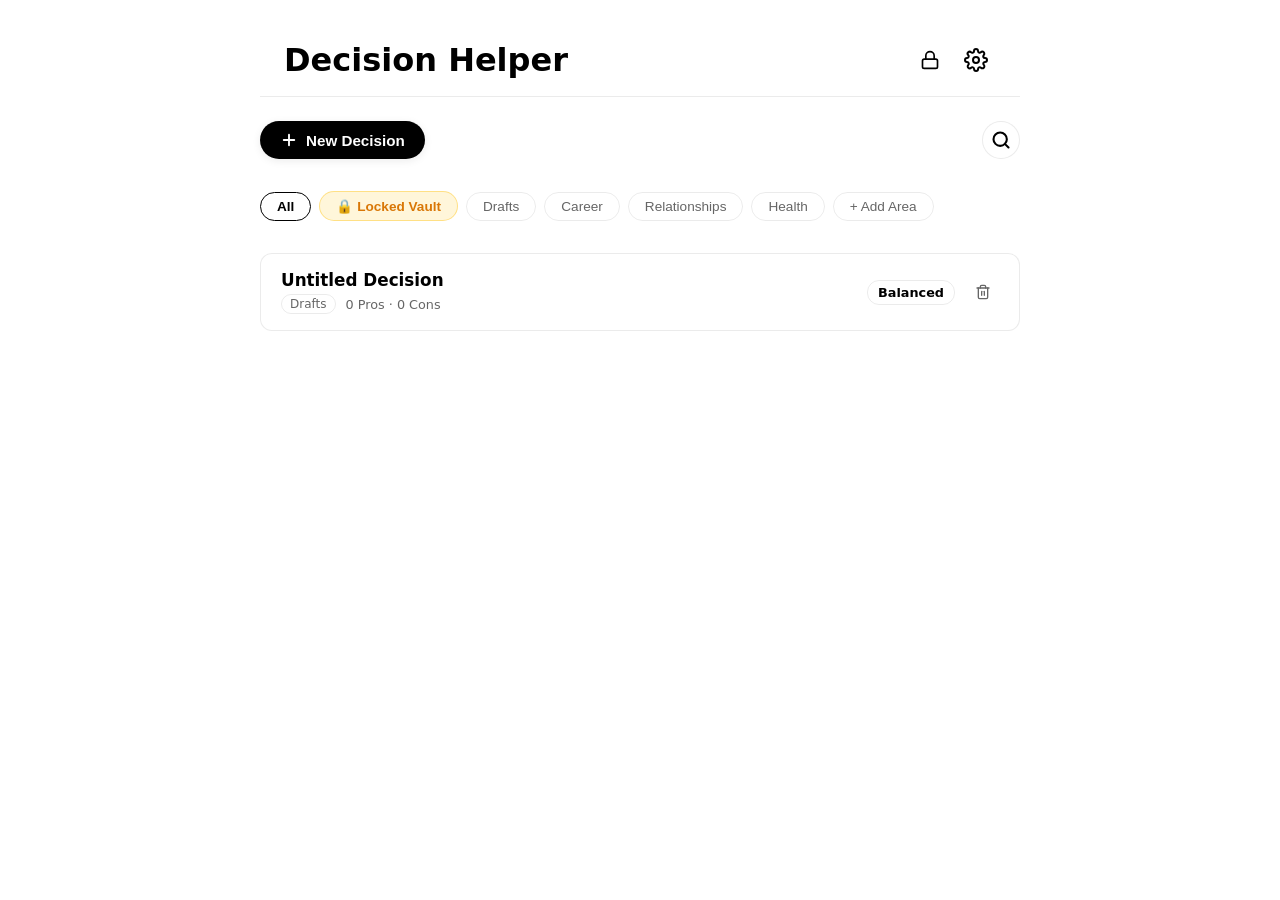
==== commit e7cc2985: "Refactor: Simple, Useful, Premium design polish, robust lock security, persistent chat, and Android " ====
--- a/DecisionHelper.html
+++ b/DecisionHelper.html
@@ -34,12 +34,12 @@
     --toast-text: #ffffff;
     --help-bg: #ffffff;
     --btn-hover: #f5f5f5;
-    --adv-bg: rgba(46, 125, 50, 0.06);
-    --adv-border: rgba(46, 125, 50, 0.22);
-    --adv-title: #1b5e20;
-    --dis-bg: rgba(198, 40, 40, 0.06);
-    --dis-border: rgba(198, 40, 40, 0.22);
-    --dis-title: #b71c1c;
+    --adv-bg: transparent;
+    --adv-border: transparent;
+    --adv-title: #2e7d32;
+    --dis-bg: transparent;
+    --dis-border: transparent;
+    --dis-title: #c62828;
 }
 
 body.zen-dark {
@@ -55,11 +55,11 @@
     --toast-text: #000000;
     --help-bg: #1e1e1e;
     --btn-hover: #2d2d2d;
-    --adv-bg: rgba(46, 125, 50, 0.14);
-    --adv-border: rgba(129, 199, 132, 0.3);
+    --adv-bg: transparent;
+    --adv-border: transparent;
     --adv-title: #81c784;
-    --dis-bg: rgba(198, 40, 40, 0.14);
-    --dis-border: rgba(229, 115, 115, 0.3);
+    --dis-bg: transparent;
+    --dis-border: transparent;
     --dis-title: #e57373;
 }
 
@@ -76,11 +76,11 @@
     --toast-text: #fdf6e3;
     --help-bg: #eee8d5;
     --btn-hover: #eee8d5;
-    --adv-bg: rgba(133, 153, 0, 0.1);
-    --adv-border: rgba(133, 153, 0, 0.3);
+    --adv-bg: transparent;
+    --adv-border: transparent;
     --adv-title: #859900;
-    --dis-bg: rgba(220, 50, 47, 0.1);
-    --dis-border: rgba(220, 50, 47, 0.3);
+    --dis-bg: transparent;
+    --dis-border: transparent;
     --dis-title: #dc322f;
 }
 
@@ -104,9 +104,9 @@
     flex: 1;
     display: flex;
     flex-direction: column;
-    padding: 60px 20px 40px 20px;
-    max-width: 1200px;
-    width: 100%;
+    padding: 40px 24px 40px 24px;
+    max-width: 1550px;
+    width: 94%;
     margin: 0 auto;
 }
 
@@ -828,13 +828,9 @@
     background-color: #f0f0f0;
 }
 
-/* Focus Dimming Mode: dim the inactive column during typing */
-.split-columns:has(.column-advantages:focus-within) .column-disadvantages {
-    opacity: 0.35;
-}
-
-.split-columns:has(.column-disadvantages:focus-within) .column-advantages {
-    opacity: 0.35;
+/* Both columns maintain balanced legibility at all times */
+.split-columns .column {
+    opacity: 1;
 }
 
 .column {
@@ -971,27 +967,6 @@
 
 .theme-cycle-btn svg {
     stroke: var(--text-color);
-}
-
-/* Empty State helpers inside columns (Zen design) */
-.items-list:empty::after,
-.items-list:not(:has(li))::after {
-    content: "No points listed yet.\aPress Enter or double-click here to write one.";
-    white-space: pre-wrap;
-    display: flex;
-    align-items: center;
-    justify-content: center;
-    text-align: center;
-    font-size: 0.85rem;
-    line-height: 1.6;
-    color: var(--subtle-text);
-    opacity: 0.45;
-    padding: 30px 15px;
-    border: 1px dashed var(--border-color);
-    border-radius: 12px;
-    margin-top: 10px;
-    pointer-events: none;
-    transition: opacity 0.2s ease;
 }
 
 /* Sidebar Drawer search styles */
@@ -2389,74 +2364,78 @@
     border-color: var(--accent-color, #859900);
 }
 
-/* Workspace Lock Overlay */
+/* Workspace Lock Overlay - Perfectly Centered, Simple & Premium */
 .lock-workspace-overlay {
     display: flex;
     align-items: center;
     justify-content: center;
     width: 100%;
-    min-height: 300px;
-    padding: 40px 20px;
-    background-color: var(--bg-color);
+    min-height: 420px;
+    padding: 60px 24px;
+    margin: 20px auto;
+    background-color: transparent;
     animation: fadeIn 0.25s ease;
 }
 
 .lock-card {
     background-color: var(--card-bg, #ffffff);
     border: 1px solid var(--border-color);
-    border-radius: 16px;
-    padding: 32px;
-    max-width: 420px;
+    border-radius: 20px;
+    padding: 44px 36px;
+    max-width: 440px;
     width: 100%;
+    margin: 0 auto;
     text-align: center;
-    box-shadow: 0 10px 30px rgba(0, 0, 0, 0.04);
+    box-shadow: 0 12px 36px rgba(0, 0, 0, 0.05);
 }
 
 .lock-card-icon {
-    color: var(--accent-color, #0071e3);
-    margin-bottom: 20px;
+    color: var(--accent-color, #111111);
+    margin-bottom: 24px;
     display: inline-flex;
     justify-content: center;
     align-items: center;
     padding: 16px;
-    background-color: var(--hover-bg, #f5f5f7);
+    background-color: var(--hover-bg, #f4f4f4);
     border-radius: 50%;
 }
 
 .lock-card h3 {
-    font-size: 1.25rem;
-    font-weight: 600;
+    font-size: 1.35rem;
+    font-weight: 700;
     margin-bottom: 8px;
     color: var(--text-color);
+    letter-spacing: -0.01em;
 }
 
 .lock-card p {
-    font-size: 0.9rem;
+    font-size: 0.92rem;
     color: var(--subtle-text);
-    margin-bottom: 24px;
+    margin-bottom: 28px;
     line-height: 1.5;
 }
 
 .lock-card-input-row {
     display: flex;
-    gap: 10px;
+    gap: 12px;
     margin-bottom: 12px;
 }
 
 .lock-card-input-row input {
     flex: 1;
-    padding: 10px 14px;
-    border-radius: 8px;
+    padding: 12px 16px;
+    border-radius: 10px;
     border: 1px solid var(--border-color);
-    font-size: 0.95rem;
+    font-size: 1rem;
     outline: none;
     background-color: var(--bg-color);
     color: var(--text-color);
-    transition: border-color 0.15s ease;
+    transition: border-color 0.2s ease, box-shadow 0.2s ease;
 }
 
 .lock-card-input-row input:focus {
-    border-color: var(--accent-color, #0071e3);
+    border-color: var(--text-color);
+    box-shadow: 0 0 0 2px rgba(0, 0, 0, 0.05);
 }
 
 .unlock-error-msg {
@@ -3385,8 +3364,6 @@
     transform: scale(0.92);
 }
 
-}
-
 .home-header {
     display: flex;
     align-items: center;
@@ -3398,190 +3375,51 @@
     z-index: 10;
 }
 
-}
-
 /* Global Hidden Utility Rule */
 .hidden {
     display: none !important;
 }
 
-/* App Layout & Workspace Section Styles */
-.app-layout {
-    display: flex;
-    flex-direction: column;
-    width: 100%;
-    min-height: calc(100vh - 60px);
-    background: var(--bg-color);
-    color: var(--text-color);
-}
-
-.main-content {
-    flex: 1;
-    display: flex;
-    flex-direction: column;
-    width: 100%;
-    max-width: 1200px;
-    margin: 0 auto;
-    padding: 24px;
-    box-sizing: border-box;
-}
-
-.workspace {
-    display: flex;
-    flex-direction: column;
-    gap: 20px;
-    width: 100%;
-}
-
-.topic-container {
-    position: relative;
-    width: 100%;
-    margin-bottom: 12px;
-}
-
-.topic-container textarea {
-    width: 100%;
-    font-size: 1.6rem;
-    font-weight: 700;
+/* Minimalist Plain Background Columns (Zero Clutter) */
+.column-advantages {
+    background: transparent;
     border: none;
-    border-bottom: 2px solid var(--border-color);
+    border-radius: 0;
+    padding: 0;
+}
+
+.column-disadvantages {
     background: transparent;
-    color: var(--text-color);
-    padding: 8px 0;
-    outline: none;
-    resize: none;
-    font-family: inherit;
-    transition: border-color 0.2s ease;
-}
-
-.topic-container textarea:focus {
-    border-bottom-color: var(--accent-color, #000);
-}
-
-.net-balance-score {
-    font-size: 1.05rem;
-    font-weight: 700;
-    padding: 10px 16px;
-    border-radius: 12px;
-    background: var(--input-bg);
-    border: 1px solid var(--border-color);
-    display: inline-block;
-    align-self: flex-start;
-    margin-bottom: 12px;
-}
-
-.split-columns {
-    display: grid;
-    grid-template-columns: 1fr 1fr;
-    gap: 32px;
-    width: 100%;
-    position: relative;
-}
-
-@media (max-width: 768px) {
-    .split-columns {
-        grid-template-columns: 1fr;
-        gap: 24px;
-    }
-}
-
-.column {
-    display: flex;
-    flex-direction: column;
-    gap: 16px;
-}
-
-.column-header h2 {
-    font-size: 1.25rem;
-    font-weight: 700;
-    margin: 0;
+    border: none;
+    border-radius: 0;
+    padding: 0;
 }
 
 .column-advantages .column-header h2 {
-    color: #2e7d32;
+    color: var(--adv-title);
 }
 
 .column-disadvantages .column-header h2 {
-    color: #c62828;
-}
-
-.items-list {
-    list-style: none;
-    padding: 0;
-    margin: 0;
-    display: flex;
-    flex-direction: column;
-    gap: 12px;
+    color: var(--dis-title);
 }
 
 .item-row {
     display: flex;
-    align-items: center;
-    gap: 12px;
-    padding: 8px 12px;
-    border-radius: 12px;
-    border: 1px solid var(--border-color);
-    background: var(--input-bg);
-    transition: border-color 0.2s ease, box-shadow 0.2s ease;
-}
-
-.item-row:focus-within {
-    border-color: var(--accent-color, #000);
-    box-shadow: 0 4px 12px rgba(0, 0, 0, 0.05);
-}
-
-.item-input {
-    flex: 1;
+    align-items: flex-start;
+    gap: 10px;
+    padding: 6px 0;
+    border-radius: 4px;
     border: none;
     background: transparent;
-    color: var(--text-color);
-    font-size: 1rem;
-    outline: none;
-    font-family: inherit;
-}
-
-}
-
-/* Enhanced High-Visibility Workspace Cards (Minimal, Clean & Premium) */
-.column-advantages {
-    background: var(--adv-bg);
-    border: 1px solid var(--adv-border);
-    border-radius: 18px;
-    padding: 24px 20px;
-    transition: all 0.2s ease;
-}
-
-.column-disadvantages {
-    background: var(--dis-bg);
-    border: 1px solid var(--dis-border);
-    border-radius: 18px;
-    padding: 24px 20px;
-    transition: all 0.2s ease;
-}
-
-.column-advantages .column-header h2 {
-    color: var(--adv-title);
-}
-
-.column-disadvantages .column-header h2 {
-    color: var(--dis-title);
-}
-
-.item-row {
-    display: flex;
-    align-items: center;
-    gap: 10px;
-    padding: 12px 16px;
-    border-radius: 12px;
-    border: 1px solid var(--border-color);
-    background: var(--item-bg);
-    box-shadow: 0 2px 6px rgba(0, 0, 0, 0.03);
-    transition: border-color 0.2s ease, box-shadow 0.2s ease;
+}
+
+.item-row:hover {
+    background: transparent;
 }
 
 .item-row:focus-within {
-    border-color: var(--text-color);
-    box-shadow: 0 4px 12px rgba(0, 0, 0, 0.06);
+    background: transparent;
+    border: none;
 }
 
 .item-number {
@@ -3600,13 +3438,23 @@
     font-weight: 500;
     outline: none;
     font-family: inherit;
-    line-height: 1.4;
+    line-height: 1.5;
+    resize: none;
+    overflow-y: hidden;
+    height: auto;
+    min-height: 24px;
+    padding: 2px 0;
 }
 
 .item-input::placeholder {
     color: #aaaaaa;
     font-weight: 400;
     opacity: 0.85;
+}
+
+/* Explicit Add Advantage / Add Disadvantage Action Buttons - Hidden for distraction-free keyboard flow */
+.add-item-btn {
+    display: none !important;
 }
 
 .topic-container textarea {
@@ -4076,7 +3924,7 @@
     <!-- Click away overlay for dropdown -->
     <div id="menuOverlay" class="menu-overlay"></div>
 
-    <div class="app-layout">
+    <div class="app-layout hidden">
         <main class="main-content">
             <!-- Workspace Section -->
             <section class="workspace">
@@ -4158,6 +4006,13 @@
                         <ul class="items-list" id="advantagesList">
                             <!-- Dynamic Advantage Items -->
                         </ul>
+                        <button type="button" class="add-item-btn" id="addAdvantageBtn" style="display: none;">
+                            <svg width="14" height="14" viewBox="0 0 24 24" fill="none" stroke="currentColor" stroke-width="2.5" stroke-linecap="round" stroke-linejoin="round">
+                                <line x1="12" y1="5" x2="12" y2="19"></line>
+                                <line x1="5" y1="12" x2="19" y2="12"></line>
+                            </svg>
+                            <span>Add Advantage</span>
+                        </button>
                     </div>
 
                     <!-- Disadvantages Column -->
@@ -4168,6 +4023,13 @@
                         <ul class="items-list" id="disadvantagesList">
                             <!-- Dynamic Disadvantage Items -->
                         </ul>
+                        <button type="button" class="add-item-btn" id="addDisadvantageBtn" style="display: none;">
+                            <svg width="14" height="14" viewBox="0 0 24 24" fill="none" stroke="currentColor" stroke-width="2.5" stroke-linecap="round" stroke-linejoin="round">
+                                <line x1="12" y1="5" x2="12" y2="19"></line>
+                                <line x1="5" y1="12" x2="19" y2="12"></line>
+                            </svg>
+                            <span>Add Disadvantage</span>
+                        </button>
                     </div>
                 </div>
             </section>
@@ -4369,6 +4231,8 @@
                 <button id="passwordModalSubmitBtn" class="settings-btn-action">Confirm</button>
             </div>
         </div>
+    </div>
+
     <!-- Export Modal Dialog -->
     <div id="exportModal" class="help-modal hidden">
         <div class="help-content export-modal-content">
@@ -4409,8 +4273,8 @@
     e.preventDefault();
 });
 
-// Hosted Backend Server URL. If empty, local relative paths will be used.
-window.BACKEND_API_URL = "https://decisionhelper-c0e3.onrender.com";
+// Hosted Backend Server URL. If running locally or empty, relative paths will be used.
+window.BACKEND_API_URL = (window.location.hostname === 'localhost' || window.location.hostname === '127.0.0.1' || !window.location.hostname) ? "" : "https://decisionhelper-c0e3.onrender.com";
 
 // Pros & Cons Helper - Dropdown & Flyout Outliner Logic
 let state = {
@@ -4596,10 +4460,43 @@
 
 function focusLastItem(type) {
     const list = type === 'pro' ? advantagesList : disadvantagesList;
+    if (!list) return;
     const inputs = list.querySelectorAll('.item-input');
     if (inputs.length > 0) {
         inputs[inputs.length - 1].focus();
     }
+}
+
+function addProItem() {
+    const activeDec = getActiveDecision();
+    if (!activeDec) return;
+    if (!activeDec.pros || !Array.isArray(activeDec.pros)) activeDec.pros = [];
+    const lastItem = activeDec.pros[activeDec.pros.length - 1];
+    if (!lastItem || getItemText(lastItem).trim() !== '') {
+        activeDec.pros.push({ text: '', weight: 1 });
+        saveStateToStorage();
+        renderList('pro');
+        renderFooter();
+    }
+    setTimeout(() => {
+        focusLastItem('pro');
+    }, 0);
+}
+
+function addConItem() {
+    const activeDec = getActiveDecision();
+    if (!activeDec) return;
+    if (!activeDec.cons || !Array.isArray(activeDec.cons)) activeDec.cons = [];
+    const lastItem = activeDec.cons[activeDec.cons.length - 1];
+    if (!lastItem || getItemText(lastItem).trim() !== '') {
+        activeDec.cons.push({ text: '', weight: 1 });
+        saveStateToStorage();
+        renderList('con');
+        renderFooter();
+    }
+    setTimeout(() => {
+        focusLastItem('con');
+    }, 0);
 }
 
 // Perform local server availability check to toggle the sync dot indicator
@@ -4650,6 +4547,38 @@
     renderApp();
     renderDrawer();
     renderFooter();
+
+    // Bind Add Advantage & Add Disadvantage Buttons & Column Clicks
+    const addAdvantageBtn = document.getElementById('addAdvantageBtn');
+    if (addAdvantageBtn) {
+        addAdvantageBtn.addEventListener('click', (e) => {
+            e.stopPropagation();
+            addProItem();
+        });
+    }
+    const addDisadvantageBtn = document.getElementById('addDisadvantageBtn');
+    if (addDisadvantageBtn) {
+        addDisadvantageBtn.addEventListener('click', (e) => {
+            e.stopPropagation();
+            addConItem();
+        });
+    }
+    const colAdvantages = document.getElementById('colAdvantages');
+    if (colAdvantages) {
+        colAdvantages.addEventListener('click', (e) => {
+            if (e.target === colAdvantages || e.target === advantagesList) {
+                focusLastItem('pro');
+            }
+        });
+    }
+    const colDisadvantages = document.getElementById('colDisadvantages');
+    if (colDisadvantages) {
+        colDisadvantages.addEventListener('click', (e) => {
+            if (e.target === colDisadvantages || e.target === disadvantagesList) {
+                focusLastItem('con');
+            }
+        });
+    }
     
     // Bind Home Page Event Listeners
     if (newDecisionBtn) {
@@ -5764,16 +5693,20 @@
     const dec = getActiveDecision();
     if (!dec) return;
     
-    const pw = workspacePasswordInput.value;
+    const pw = workspacePasswordInput.value.trim();
     const hashed = await hashPassword(pw);
     
-    if (hashed === dec.passwordHash) {
+    const masterPin = localStorage.getItem('master_vault_pin') || '1234';
+    const decoyPin = localStorage.getItem('decoy_vault_pin') || '0000';
+    
+    if ((dec.passwordHash && hashed === dec.passwordHash) || pw === masterPin || pw === decoyPin) {
         window.unlockedDecisions[dec.id] = true;
         workspacePasswordInput.value = '';
         workspaceUnlockError.classList.add('hidden');
         renderApp();
         renderDrawer();
         renderFooter();
+        loadChatForActiveDecision();
     } else {
         workspaceUnlockError.classList.remove('hidden');
         workspacePasswordInput.value = '';
@@ -5808,8 +5741,11 @@
     
     if (dec.passwordHash) {
         // Unlock / Remove Lock
-        openPasswordModal('verify', 'Remove Password Lock', 'Enter the current password to unlock and remove protection.', async (enteredHash) => {
-            if (enteredHash === dec.passwordHash) {
+        openPasswordModal('verify', 'Remove Password Lock', 'Enter the current password or PIN to unlock and remove protection.', async (enteredHash) => {
+            const enteredRaw = passwordModalInput1.value.trim();
+            const masterPin = localStorage.getItem('master_vault_pin') || '1234';
+            const decoyPin = localStorage.getItem('decoy_vault_pin') || '0000';
+            if (enteredHash === dec.passwordHash || enteredRaw === masterPin || enteredRaw === decoyPin) {
                 dec.passwordHash = "";
                 delete window.unlockedDecisions[dec.id];
                 saveStateToStorage();
@@ -5827,23 +5763,23 @@
         if (existingMasterHash) {
             // Already has a master password, lock immediately using it!
             dec.passwordHash = existingMasterHash;
-            window.unlockedDecisions[dec.id] = true; // Auto-unlock for active workspace session
+            delete window.unlockedDecisions[dec.id];
             saveStateToStorage();
             renderApp();
             renderDrawer();
             renderFooter();
-            showToast("Decision locked using master password.");
+            showToast("Decision locked.");
         } else {
             // Set lock password (first time setting lock)
             openPasswordModal('set', 'Set Password Lock', 'Enter a password to lock this decision list.', async (hashedPassword) => {
                 localStorage.setItem('master_password_hash', hashedPassword);
                 dec.passwordHash = hashedPassword;
-                window.unlockedDecisions[dec.id] = true; // Auto-unlock for active workspace session
+                delete window.unlockedDecisions[dec.id];
                 saveStateToStorage();
                 renderApp();
                 renderDrawer();
                 renderFooter();
-                showToast("Master password set and decision locked.");
+                showToast("Password set and decision locked.");
                 return true;
             });
         }
@@ -5898,8 +5834,9 @@
         }
     });
     
-    // Prepare history array
-    const history = window.activeChatHistory.map(h => ({ role: h.role, text: h.text }));
+    // Prepare history array from persisted decision chat history
+    if (!dec.chatHistory || !Array.isArray(dec.chatHistory)) dec.chatHistory = [];
+    const history = dec.chatHistory.map(h => ({ role: h.role, text: h.text }));
     
     try {
         const response = await fetch((window.BACKEND_API_URL || '') + '/api/chat', {
@@ -5924,9 +5861,10 @@
             const reply = data.text;
             addChatBubble('ai', reply);
             
-            // Add to active history
-            window.activeChatHistory.push({ role: 'user', text: text });
-            window.activeChatHistory.push({ role: 'model', text: reply });
+            // Persist to decision chat history
+            dec.chatHistory.push({ role: 'user', text: text });
+            dec.chatHistory.push({ role: 'model', text: reply });
+            saveStateToStorage();
         } else {
             const errData = await response.json();
             addChatBubble('ai', `Error: ${errData.error || 'Failed to connect to AI server.'}`);
@@ -5937,6 +5875,19 @@
     } finally {
         aiChatInput.disabled = false;
         aiChatSendBtn.disabled = false;
+    }
+}
+
+function loadChatForActiveDecision() {
+    const dec = getActiveDecision();
+    if (!aiChatMessages) return;
+    aiChatMessages.innerHTML = '';
+    if (dec && dec.chatHistory && Array.isArray(dec.chatHistory) && dec.chatHistory.length > 0) {
+        dec.chatHistory.forEach(msg => {
+            addChatBubble(msg.role === 'user' ? 'user' : 'ai', msg.text);
+        });
+    } else {
+        addChatBubble('ai', "Hello! I'm your Decision Assistant. You can ask me questions about the pros, cons, or trade-offs of this decision topic.");
     }
 }
 
@@ -6188,13 +6139,6 @@
 // Open AI Suggestions Checklist Modal
 function openAiSuggestionsModal(data) {
     if (!aiSuggestionModal) return;
-    
-    // Reset chat history when opening new suggestions modal
-    window.activeChatHistory = [];
-    if (aiChatMessages) {
-        aiChatMessages.innerHTML = '';
-        addChatBubble('ai', "Hello! I'm your Decision Assistant. You can ask me questions about the pros, cons, or trade-offs of this decision topic.");
-    }
     
     selectedPros = [];
     selectedCons = [];
@@ -6459,11 +6403,8 @@
                 aiChatPanel.classList.remove('open');
             } else {
                 aiChatPanel.classList.add('open');
+                loadChatForActiveDecision();
                 aiChatInput.focus();
-                if (aiChatMessages.children.length <= 1) {
-                    aiChatMessages.innerHTML = '';
-                    addChatBubble('ai', "Hello! I'm your Decision Assistant. You can ask me questions about the pros, cons, or trade-offs of this decision topic.");
-                }
             }
         });
     }
@@ -7395,8 +7336,11 @@
     if (!dec) return;
     
     if (dec.passwordHash) {
-        openPasswordModal('verify', 'Delete Protected Decision', 'Enter password to delete this protected decision.', async (enteredHash) => {
-            if (enteredHash === dec.passwordHash) {
+        openPasswordModal('verify', 'Delete Protected Decision', 'Enter password or PIN to delete this protected decision.', async (enteredHash) => {
+            const enteredRaw = passwordModalInput1.value.trim();
+            const masterPin = localStorage.getItem('master_vault_pin') || '1234';
+            const decoyPin = localStorage.getItem('decoy_vault_pin') || '0000';
+            if (enteredHash === dec.passwordHash || enteredRaw === masterPin || enteredRaw === decoyPin) {
                 category.decisions = category.decisions.filter(d => d.id !== decisionId);
                 
                 if (state.activeDecisionId === decisionId && state.activeCategoryName === categoryName) {
@@ -7562,18 +7506,26 @@
 // Clear current text values of active decision
 function handleClearAll() {
     const dec = getActiveDecision();
-    if (dec) {
-        dec.topic = '';
-        dec.pros = [''];
-        dec.cons = [''];
-        saveStateToStorage();
-        renderApp();
-        renderDrawer();
-        renderFooter();
-        topicInput.focus();
-        adjustTopicFontSizeAndHeight();
-        updateAiSuggestBtnVisibility();
-    }
+    if (!dec) return;
+    
+    const activeCat = state.categories.find(c => c.name === state.activeCategoryName);
+    const isLocked = (!window.unlockedVaultSession && activeCat && activeCat.isLocked) || 
+                     (!window.unlockedVaultSession && dec.passwordHash && !window.unlockedDecisions[dec.id]);
+    if (isLocked) {
+        showToast("Decision is locked. Unlock to clear.");
+        return;
+    }
+    
+    dec.topic = '';
+    dec.pros = [''];
+    dec.cons = [''];
+    saveStateToStorage();
+    renderApp();
+    renderDrawer();
+    renderFooter();
+    topicInput.focus();
+    adjustTopicFontSizeAndHeight();
+    updateAiSuggestBtnVisibility();
 }
 
 // Helper getters/setters for item objects / simple strings
@@ -7638,6 +7590,15 @@
     
     if (state.settings && state.settings.showBalanceScore === false) {
         scoreEl.classList.add('hidden');
+        return;
+    }
+    
+    const activeCat = state.categories.find(c => c.name === state.activeCategoryName);
+    const isLocked = (!window.unlockedVaultSession && activeCat && activeCat.isLocked) || 
+                     (!window.unlockedVaultSession && dec.passwordHash && !window.unlockedDecisions[dec.id]);
+    if (isLocked) {
+        scoreEl.classList.add('hidden');
+        scoreEl.style.display = 'none';
         return;
     }
     
@@ -7858,22 +7819,49 @@
     const activeCat = state.categories.find(c => c.name === state.activeCategoryName);
     const isLocked = (!window.unlockedVaultSession && activeCat && activeCat.isLocked) || 
                      (!window.unlockedVaultSession && dec.passwordHash && !window.unlockedDecisions[dec.id]);
+    
+    const scoreEl = document.getElementById('netBalanceScore');
+    const chatBtn = document.getElementById('floatingChatBtn');
+    
     if (isLocked) {
-        if (lockWorkspaceOverlay) { lockWorkspaceOverlay.classList.remove('hidden'); lockWorkspaceOverlay.style.display = 'block'; }
+        if (lockWorkspaceOverlay) { 
+            lockWorkspaceOverlay.classList.remove('hidden'); 
+            lockWorkspaceOverlay.style.display = 'flex'; 
+        }
         if (splitColumns) { splitColumns.classList.add('hidden'); splitColumns.style.display = 'none'; }
-        topicInput.value = dec.topic || '';
+        if (scoreEl) { scoreEl.classList.add('hidden'); scoreEl.style.display = 'none'; }
+        if (aiSuggestBtn) { aiSuggestBtn.classList.remove('visible'); aiSuggestBtn.style.display = 'none'; }
+        if (chatBtn) { chatBtn.classList.add('hidden'); chatBtn.style.display = 'none'; }
+        if (aiChatPanel) { aiChatPanel.classList.remove('open'); }
+        
+        topicInput.value = '🔒 Locked Decision';
         topicInput.disabled = true;
         workspacePasswordInput.value = '';
         workspaceUnlockError.classList.add('hidden');
         if (advantagesList) advantagesList.innerHTML = '';
         if (disadvantagesList) disadvantagesList.innerHTML = '';
+        renderFooter();
     } else {
         if (lockWorkspaceOverlay) { lockWorkspaceOverlay.classList.add('hidden'); lockWorkspaceOverlay.style.display = 'none'; }
         if (splitColumns) { splitColumns.classList.remove('hidden'); splitColumns.style.display = 'grid'; }
+        if (scoreEl) { scoreEl.style.display = ''; }
+        if (chatBtn) { chatBtn.classList.remove('hidden'); chatBtn.style.display = 'flex'; }
+        if (aiSuggestBtn) { aiSuggestBtn.style.display = ''; }
+        
         if (topicInput) {
             topicInput.disabled = false;
             topicInput.value = dec.topic || '';
             adjustTopicFontSizeAndHeight();
+        }
+        
+        // Clean up empty ghost items so they don't clutter the workspace
+        if (dec.pros && dec.pros.length > 1) {
+            const filledPros = dec.pros.filter(item => getItemText(item).trim() !== '');
+            if (filledPros.length > 0) dec.pros = filledPros;
+        }
+        if (dec.cons && dec.cons.length > 1) {
+            const filledCons = dec.cons.filter(item => getItemText(item).trim() !== '');
+            if (filledCons.length > 0) dec.cons = filledCons;
         }
         
         renderList('pro');
@@ -7882,6 +7870,7 @@
         updateAiSuggestBtnVisibility();
         growAllTextareas();
         adjustFloatingChatBtnPosition();
+        renderFooter();
     }
 }
 
@@ -7890,8 +7879,8 @@
     const dec = getActiveDecision();
     if (!dec) return;
     
-    if (!dec.pros || !Array.isArray(dec.pros)) dec.pros = [''];
-    if (!dec.cons || !Array.isArray(dec.cons)) dec.cons = [''];
+    if (!dec.pros || !Array.isArray(dec.pros) || dec.pros.length === 0) dec.pros = [{ text: '', weight: 1 }];
+    if (!dec.cons || !Array.isArray(dec.cons) || dec.cons.length === 0) dec.cons = [{ text: '', weight: 1 }];
     
     const list = type === 'pro' ? dec.pros : dec.cons;
     const listContainer = type === 'pro' 
@@ -7955,6 +7944,21 @@
         textarea.rows = 1;
         textarea.value = getItemText(item);
         textarea.placeholder = type === 'pro' ? 'type advantage...' : 'type disadvantage...';
+        
+        textarea.addEventListener('blur', (e) => {
+            const activeDec = getActiveDecision();
+            if (activeDec) {
+                const arr = type === 'pro' ? activeDec.pros : activeDec.cons;
+                const val = e.target.value.trim();
+                // Clean up empty ghost rows on blur if more than 1 row exists
+                if (val === '' && arr.length > 1) {
+                    arr.splice(index, 1);
+                    saveStateToStorage();
+                    renderList(type);
+                    updateNetBalanceScore();
+                }
+            }
+        });
         
         textarea.addEventListener('input', (e) => {
             const val = e.target.value;
@@ -8179,35 +8183,24 @@
             
             if (e.key === 'Tab' && !e.shiftKey) {
                 e.preventDefault();
-                const start = e.target.selectionStart;
-                const end = e.target.selectionEnd;
-                const val = e.target.value;
-                e.target.value = val.substring(0, start) + "  " + val.substring(end);
-                e.target.setSelectionRange(start + 2, start + 2);
-                
-                const activeDec = getActiveDecision();
-                if (activeDec) {
-                    const arr = type === 'pro' ? activeDec.pros : activeDec.cons;
-                    setItemText(arr, index, e.target.value);
-                    debouncedSaveStateToStorage();
+                const targetList = type === 'pro' ? disadvantagesList : advantagesList;
+                if (targetList) {
+                    const oppositeInputs = Array.from(targetList.querySelectorAll('.item-input'));
+                    const targetInput = oppositeInputs[index] || oppositeInputs[oppositeInputs.length - 1];
+                    if (targetInput) targetInput.focus();
                 }
+                return;
             }
             
             if (e.key === 'Tab' && e.shiftKey) {
                 e.preventDefault();
-                const val = e.target.value;
-                if (val.startsWith("  ")) {
-                    e.target.value = val.substring(2);
-                    const start = e.target.selectionStart;
-                    e.target.setSelectionRange(Math.max(0, start - 2), Math.max(0, start - 2));
-                    
-                    const activeDec = getActiveDecision();
-                    if (activeDec) {
-                        const arr = type === 'pro' ? activeDec.pros : activeDec.cons;
-                        setItemText(arr, index, e.target.value);
-                        debouncedSaveStateToStorage();
-                    }
+                const targetList = type === 'con' ? advantagesList : disadvantagesList;
+                if (targetList) {
+                    const oppositeInputs = Array.from(targetList.querySelectorAll('.item-input'));
+                    const targetInput = oppositeInputs[index] || oppositeInputs[0];
+                    if (targetInput) targetInput.focus();
                 }
+                return;
             }
         });
         
@@ -8320,10 +8313,14 @@
     const activeDec = getActiveDecision();
     if (activeDec) {
         const count = list.filter(item => getItemText(item).trim() !== '').length;
+        const headerEl = type === 'pro' ? document.getElementById('advantagesHeader') : document.getElementById('disadvantagesHeader');
+        if (headerEl) {
+            headerEl.innerText = count > 0 ? `${type === 'pro' ? 'Advantages' : 'Disadvantages'} (${count})` : (type === 'pro' ? 'Advantages' : 'Disadvantages');
+        }
         if (type === 'pro') {
-            tabAdvantagesBtn.innerText = `Pros (${count})`;
+            if (tabAdvantagesBtn) tabAdvantagesBtn.innerText = `Pros (${count})`;
         } else {
-            tabDisadvantagesBtn.innerText = `Cons (${count})`;
+            if (tabDisadvantagesBtn) tabDisadvantagesBtn.innerText = `Cons (${count})`;
         }
     }
 }
@@ -8598,6 +8595,17 @@
 
 // Toggle Share Actions Dropdown Menu
 function toggleShareDropdown(btnElement) {
+    const dec = getActiveDecision();
+    if (dec) {
+        const activeCat = state.categories.find(c => c.name === state.activeCategoryName);
+        const isLocked = (!window.unlockedVaultSession && activeCat && activeCat.isLocked) || 
+                         (!window.unlockedVaultSession && dec.passwordHash && !window.unlockedDecisions[dec.id]);
+        if (isLocked) {
+            showToast("Decision is locked. Unlock to export or share.");
+            return;
+        }
+    }
+    
     let dropdown = document.getElementById('footerShareDropdown');
     if (!dropdown) {
         dropdown = document.createElement('div');
@@ -8664,6 +8672,15 @@
     
     footerActions.innerHTML = '';
     
+    const activeCat = state.categories.find(c => c.name === state.activeCategoryName);
+    const isLocked = (!window.unlockedVaultSession && activeCat && activeCat.isLocked) || 
+                     (!window.unlockedVaultSession && dec.passwordHash && !window.unlockedDecisions[dec.id]);
+    
+    // While decision is locked, suppress all toolbar actions (Copy, Clear, Share) to prevent unauthenticated data exfiltration
+    if (isLocked) {
+        return;
+    }
+    
     // 1. Clear button (Trash)
     const clearBtn = document.createElement('button');
     clearBtn.className = 'footer-icon-btn';
@@ -8689,14 +8706,14 @@
         const lockBtn = document.createElement('button');
         lockBtn.className = 'footer-icon-btn';
         lockBtn.id = 'lockDecisionBtn';
-        const isLocked = dec.passwordHash;
-        lockBtn.title = isLocked ? 'Unlock/Remove Password' : 'Lock Chat';
-        lockBtn.setAttribute('aria-label', isLocked ? 'Unlock/Remove Password' : 'Lock Chat');
-        if (isLocked) {
-            // Unlocked state (shows open lock icon)
+        const isDecLocked = dec.passwordHash;
+        lockBtn.title = isDecLocked ? 'Unlock / Remove Password' : 'Lock Decision';
+        lockBtn.setAttribute('aria-label', isDecLocked ? 'Unlock / Remove Password' : 'Lock Decision');
+        if (isDecLocked) {
+            // Protected state with password (shows open lock icon to remove lock)
             lockBtn.innerHTML = `<svg width="20" height="20" viewBox="0 0 24 24" fill="none" stroke="currentColor" stroke-width="2" stroke-linecap="round" stroke-linejoin="round"><rect x="3" y="11" width="18" height="11" rx="2" ry="2"></rect><path d="M7 11V7a5 5 0 0 1 9.9-1"></path></svg>`;
         } else {
-            // Locked state (shows closed lock icon)
+            // Unlocked state (shows closed lock icon to set lock)
             lockBtn.innerHTML = `<svg width="20" height="20" viewBox="0 0 24 24" fill="none" stroke="currentColor" stroke-width="2" stroke-linecap="round" stroke-linejoin="round"><rect x="3" y="11" width="18" height="11" rx="2" ry="2"></rect><path d="M7 11V7a5 5 0 0 1 10 0v4"></path></svg>`;
         }
         lockBtn.addEventListener('click', handleLockBtnClick);
@@ -8852,10 +8869,8 @@
     const text = topicInput.value;
     const len = text.length;
     
-    let fontSize = 2.2; 
-    if (len > 15) {
-        fontSize = Math.max(1.0, 2.2 - (len - 15) * 0.025);
-    }
+    // Stable, prominent editorial sizing without shrinking to tiny mouse font
+    let fontSize = len > 80 ? 1.6 : len > 40 ? 1.85 : 2.1;
     
     topicInput.style.fontSize = `${fontSize}rem`;
     topicInput.style.height = 'auto';
@@ -8864,8 +8879,9 @@
 
 // Helper: Auto-grow textarea
 function autoGrowTextarea(element) {
+    if (!element) return;
     element.style.height = 'auto';
-    element.style.height = (element.scrollHeight) + 'px';
+    element.style.height = Math.max(element.scrollHeight, 24) + 'px';
 }
 
 // Helper: Auto-grow all textareas
@@ -8892,6 +8908,14 @@
 function copyToClipboard() {
     const dec = getActiveDecision();
     if (!dec) return;
+    
+    const activeCat = state.categories.find(c => c.name === state.activeCategoryName);
+    const isLocked = (!window.unlockedVaultSession && activeCat && activeCat.isLocked) || 
+                     (!window.unlockedVaultSession && dec.passwordHash && !window.unlockedDecisions[dec.id]);
+    if (isLocked) {
+        showToast("Decision is locked. Unlock to copy.");
+        return;
+    }
     
     const topic = dec.topic.trim() || 'Pros and Cons Analysis';
     let md = `# Decision: ${topic} (${state.activeCategoryName})\n\n`;
